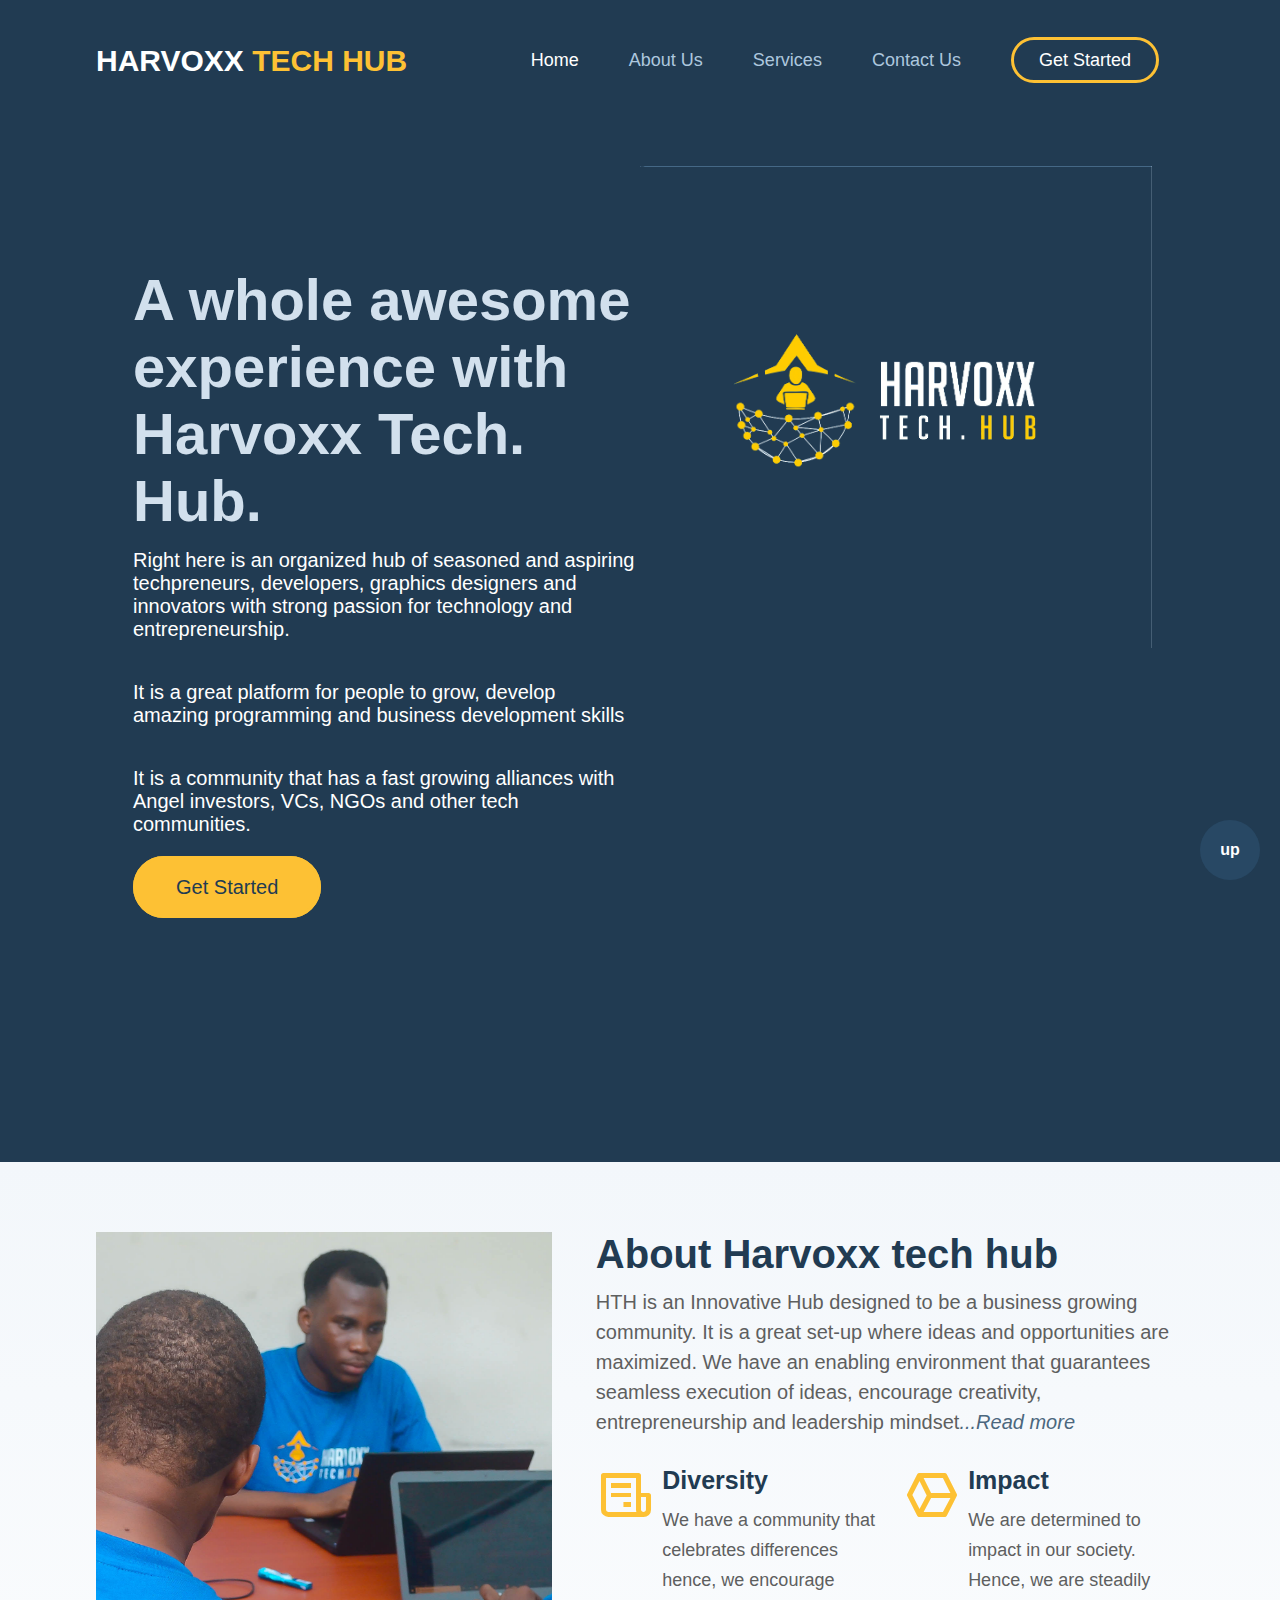
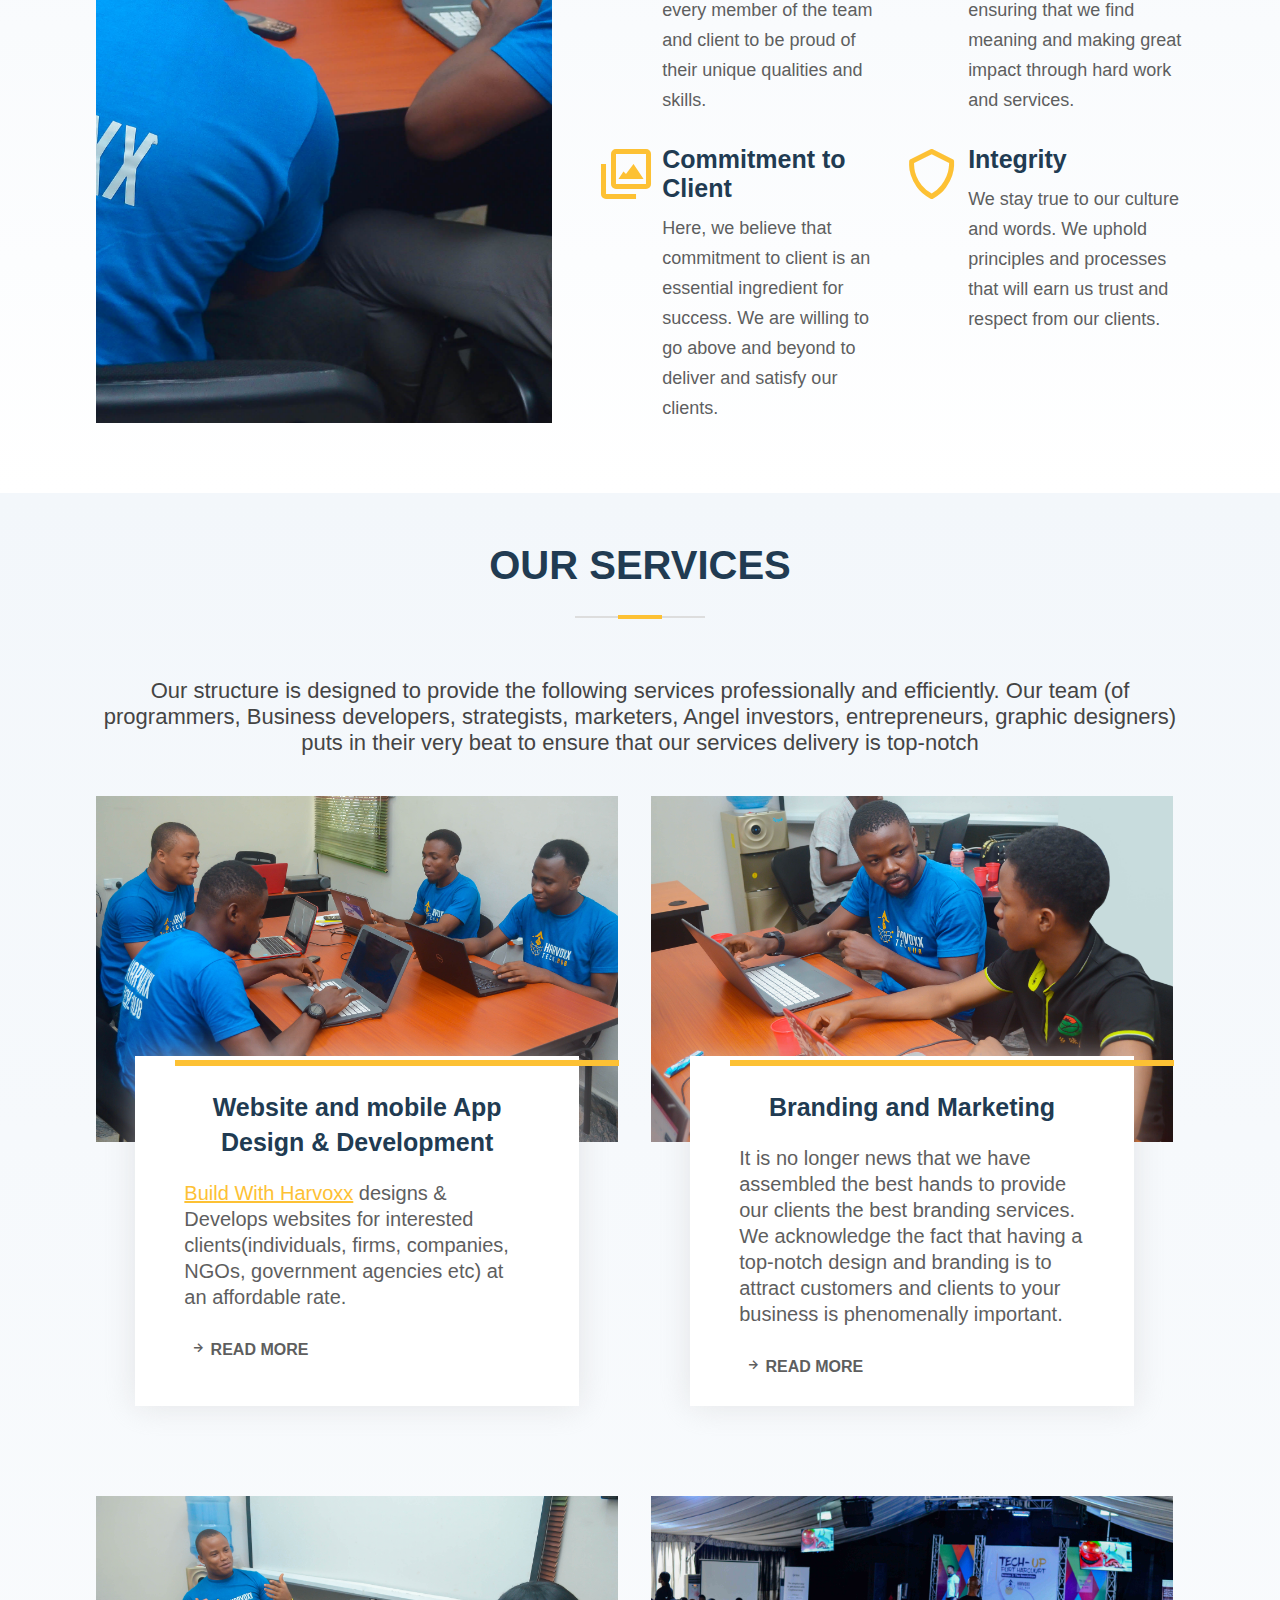
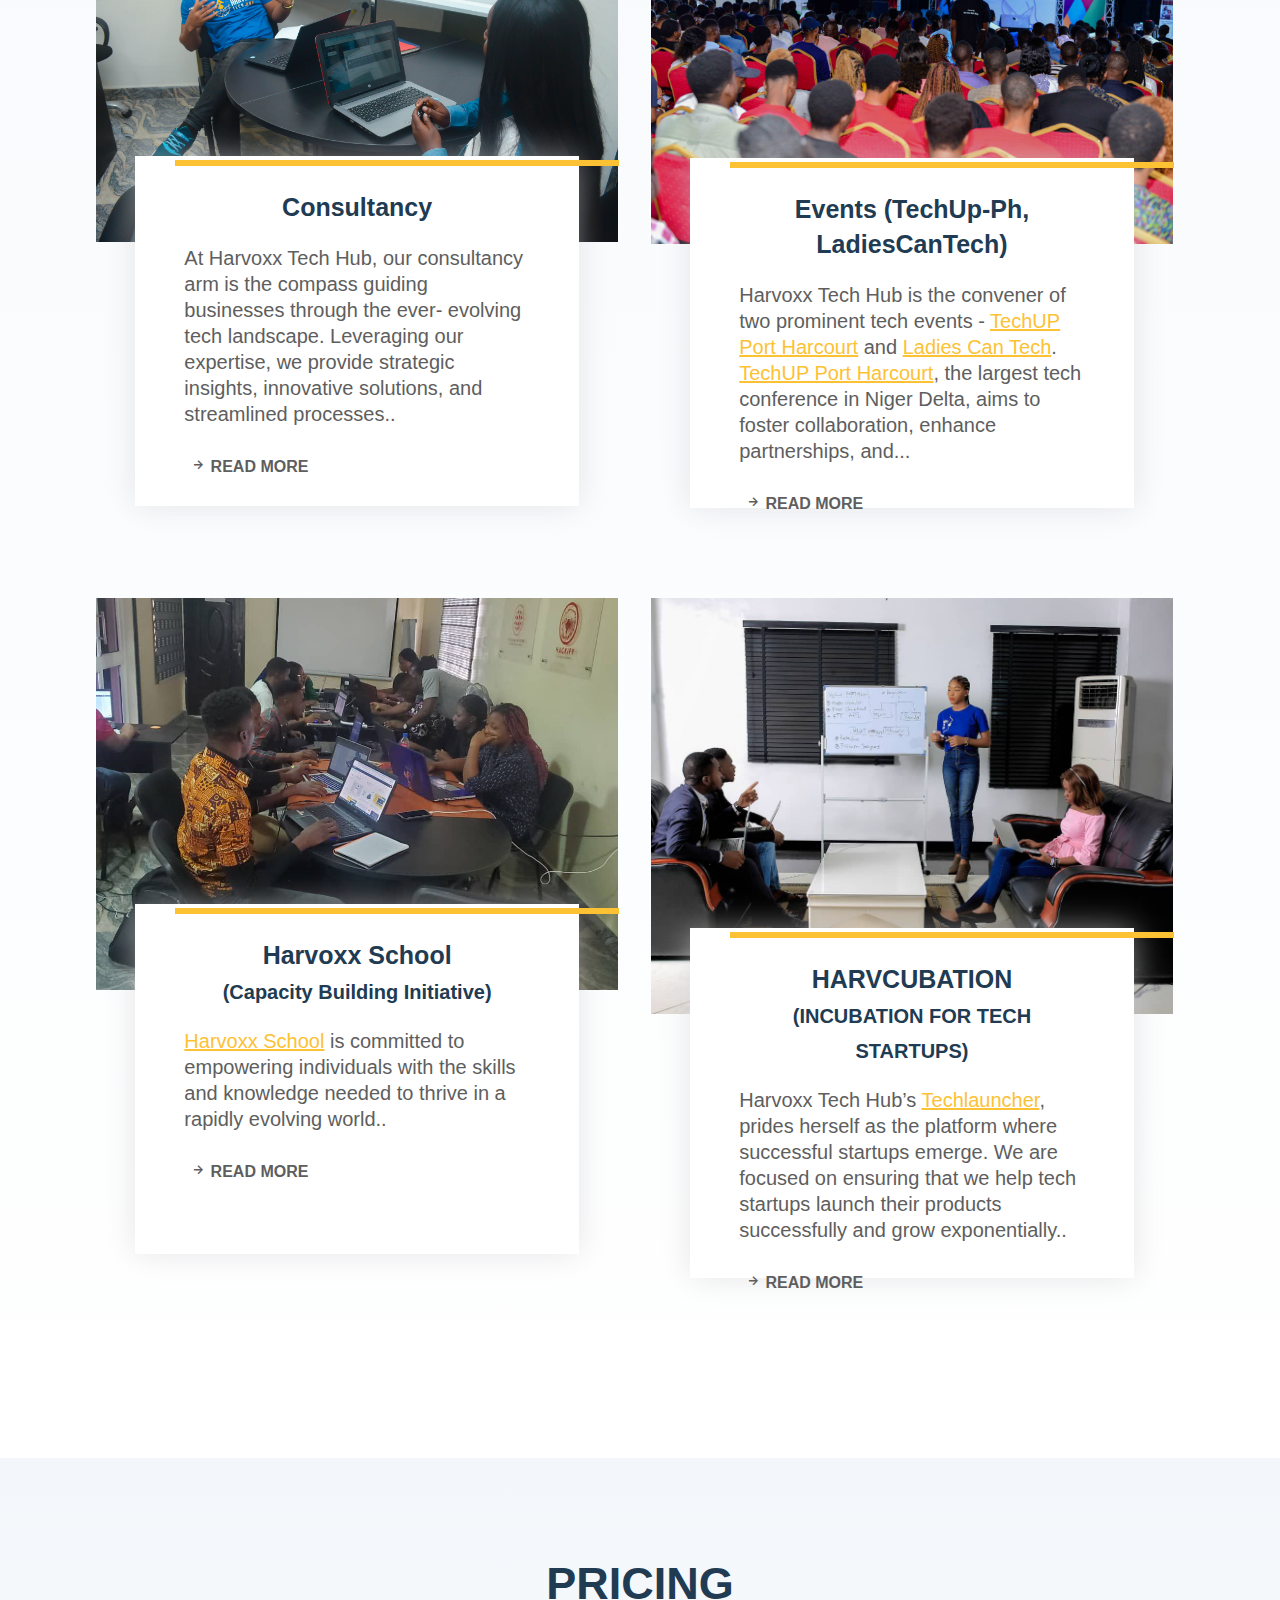
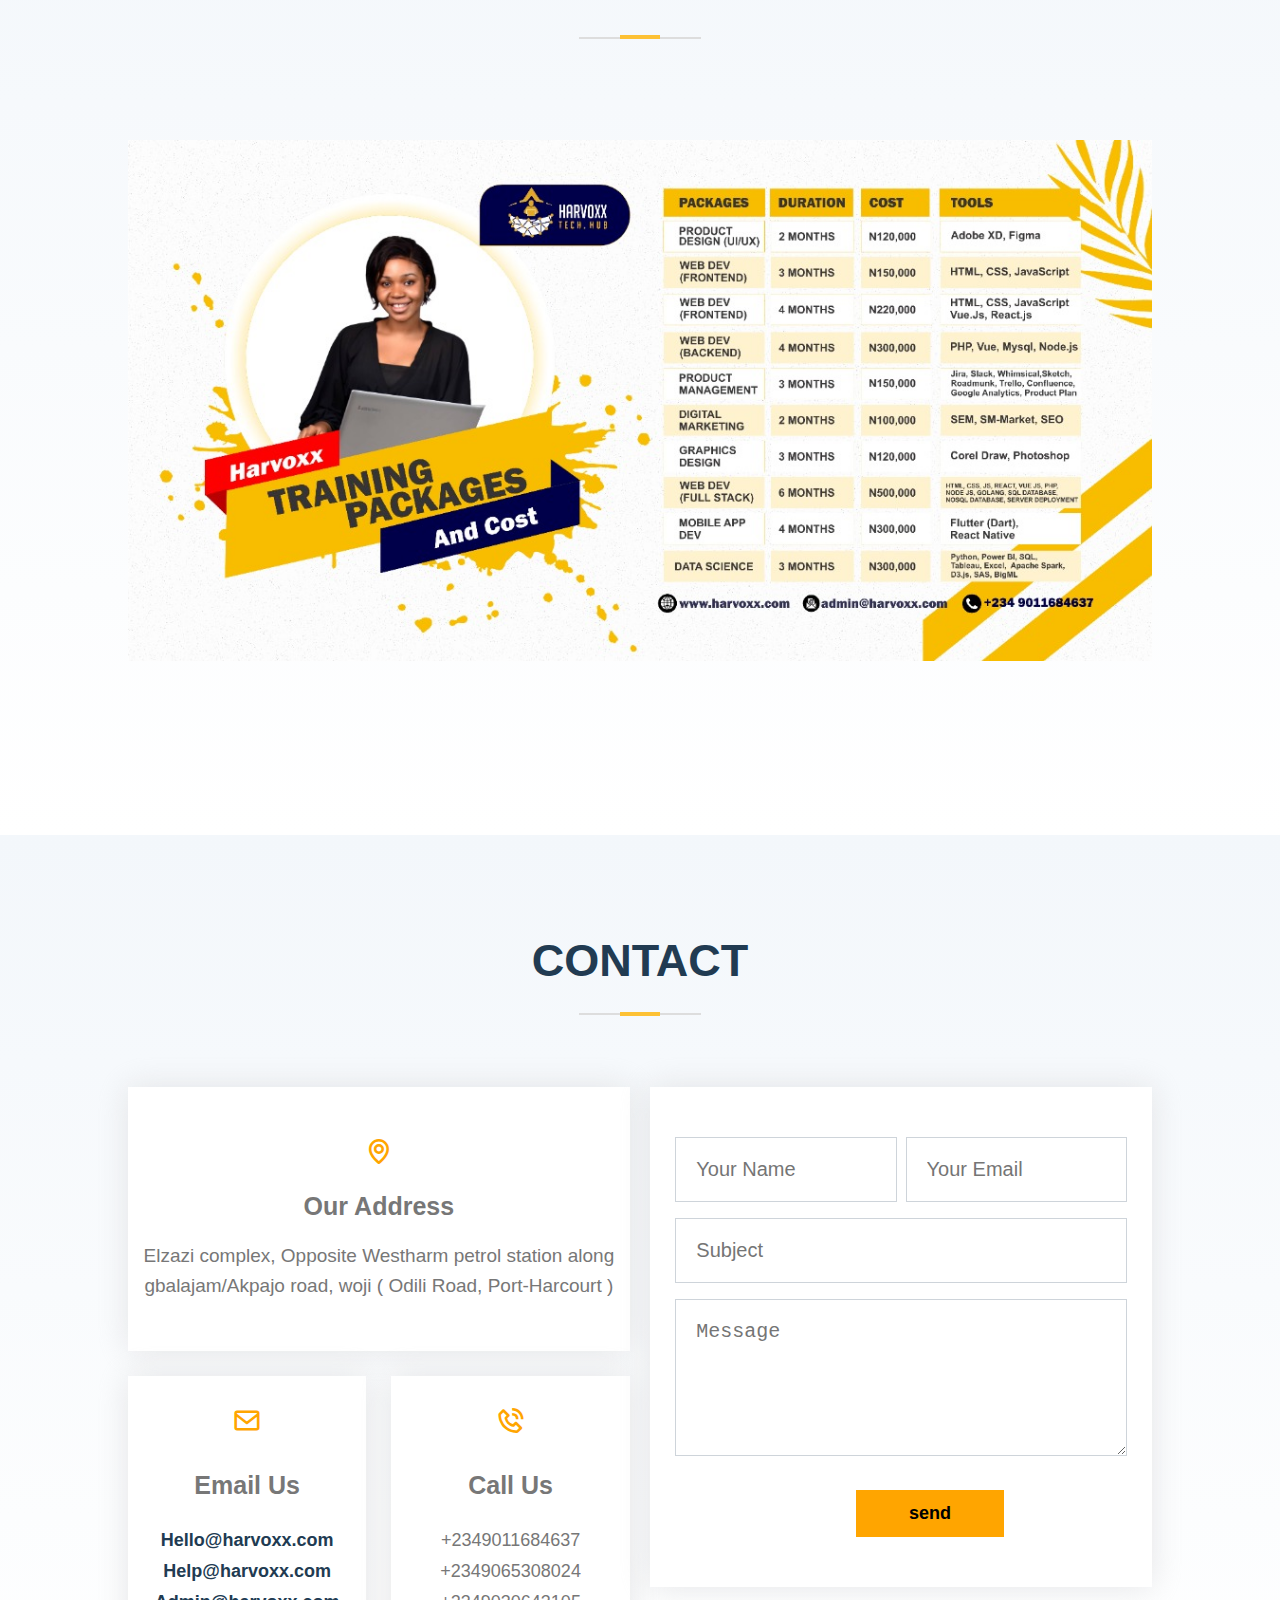
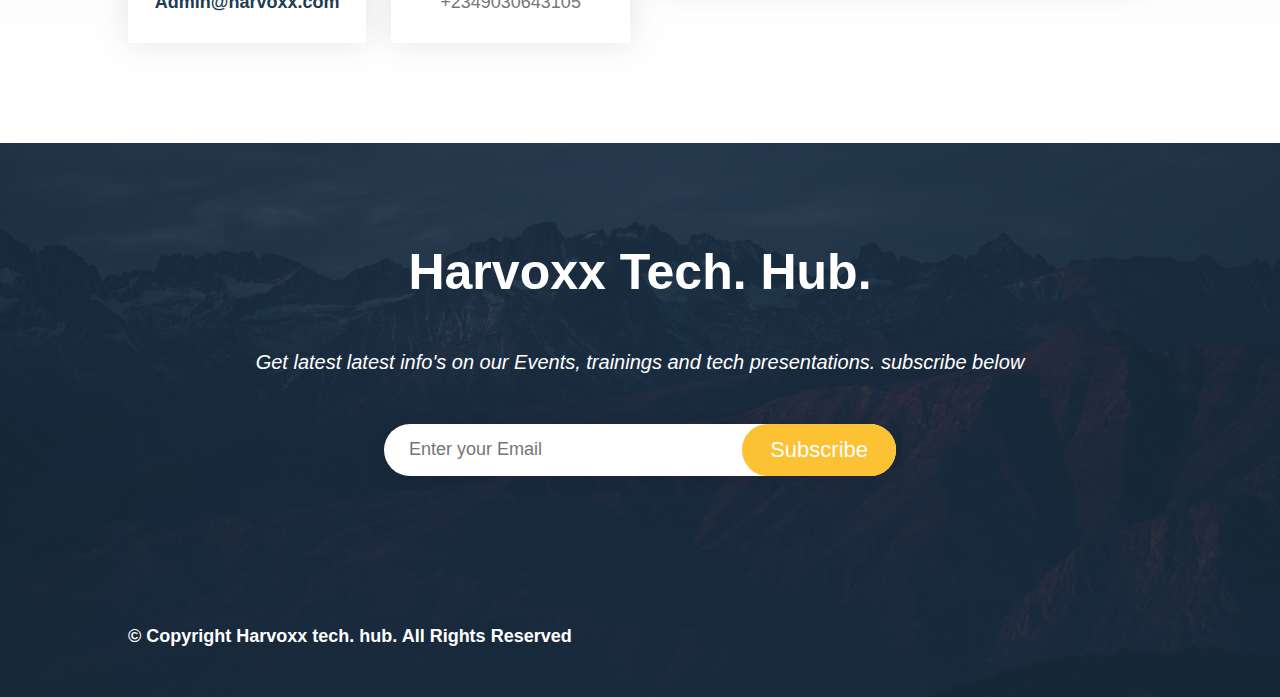
==== home.html @ b18e52e3 "worked on the before pseudo element of the box-content of the services section; started mobile respo" ====
<!DOCTYPE html>
<html lang="en">
  <head>
    <meta charset="UTF-8">
    <meta name="viewport" content="width=device-width, initial-scale=1.0">
    <title>Harvoxx Tech Hub - Home</title>
    <link rel="icon" type="png" href="assets/images/harvoxxlogo.png" />
    <link rel="stylesheet" href="assets/css/home.css" />
    <link rel="stylesheet" href="assets/lib/boxicons-2.1.4/css/boxicons.css" />
  </head>
  <body>

      <section class="header">
        <div class="container">
          <h1><a href="index.html">HARVOXX <span class="tech">TECH HUB</span></a></h1>
          <ul>
            <li><a href="" class="active">Home</a></li>
            <li><a href="">About Us</a></li>
            <li><a href="">Services</a></li>
            <li><a href="">Contact Us</a></li>
            <li><a href="" class="get-started">Get Started</a></li>
          </ul>
          <i class="bx bx-menu"></i>
        </div>
      </section>

      <section class="hero">
        <div class="container">
          <div class="left">
            <h1>A whole awesome experience with Harvoxx Tech. Hub.</h1>
            <p>
              Right here is an organized hub of seasoned and aspiring
              techpreneurs, developers, graphics designers and innovators with
              strong passion for technology and entrepreneurship.
            </p>
            <p>
              It is a great platform for people to grow, develop amazing
              programming and business development skills
            </p>
            <p>
              It is a community that has a fast growing alliances with Angel
              investors, VCs, NGOs and other tech communities.
            </p>
            <a href="#">Get Started</a>
          </div>
          <div class="right">
            <a href="#"><img src="assets/images/harvoxxlogo.png" alt="" /></a>
          </div>
        </div>
      </section>

      <section class="about">
        <div class="container">
          <div class="left"></div>
          <div class="right">
            <div class="up">
              <h3>About Harvoxx tech hub</h3>
              <p>
                HTH is an Innovative Hub designed to be a business growing
                community. It is a great set-up where ideas and opportunities are
                maximized. We have an enabling environment that guarantees
                seamless execution of ideas, encourage creativity,
                entrepreneurship and leadership mindset<a href="">...Read more</a>
              </p>
            </div>
            <div class="down1">
              <div class="down1-left">
                <i class='bx bx-receipt'></i>
              </div>
              <div class="down1-right">
                <h4>Diversity</h4>
                <p>
                  We have a community that celebrates differences hence, we
                  encourage every member of the team and client to be proud of
                  their unique qualities and skills.
                </p>
              </div>
            </div>
            <div class="down2">
              <div class="down1-left">
                <i class='bx bx-cube-alt'></i>
              </div>
              <div class="down1-right">
                <h4>Impact</h4>
                <p>
                  We are determined to impact in our society. Hence, we are steadily ensuring that we find meaning and making great impact
                  through hard work and services.
                </p>
              </div>
            </div>
            <div class="down3">
              <div class="down1-left">
                <i class='bx bx-images'></i>
              </div>
              <div class="down1-right">
                <h4>Commitment to Client</h4>
                <p>
                  Here, we believe that commitment to client is an essential ingredient for success. We are willing to go above and beyond
                  to deliver and satisfy our clients.
                </p>
              </div>
            </div>
            <div class="down4">
              <div class="down1-left">
                <i class='bx bx-shield'></i>
              </div>
              <div class="down1-right">
                <h4>Integrity</h4>
                <p>
                  We stay true to our culture and words. We uphold principles and processes that will earn us trust and respect from our
                  clients.
                </p>
              </div>
            </div>
          </div>
        </div>
      </section>

      <section class="services">
        <div class="container">
          <h2>Our Services</h2>
          <p>Our structure is designed to provide the following services professionally and efficiently. Our team (of programmers,
          Business developers, strategists, marketers, Angel investors, entrepreneurs, graphic designers) puts in their very beat
          to ensure that our services delivery is top-notch</p>
          <div class="box-container">
            <div class="box">
              <div class="box-image">
                <img src="./assets/images/service1.jpg">
              </div>
              <div class="box-content">
                <h1><a href="">Website and mobile App Design & Development</a></h1>
                <p><a href="">Build With Harvoxx</a> designs & Develops websites for interested clients(individuals, firms, companies, NGOs, government
                agencies etc) at an affordable rate.</p>
                <a href="" class="read-more"><i class='bx bx-right-arrow-alt'></i> READ MORE</a>
              </div>
            </div>
            <div class="box">
              <div class="box-image">
                <img src="./assets/images/service2.jpg">
              </div>
              <div class="box-content">
                <h1><a href="">Branding and Marketing</a></h1>
                <p>It is no longer news that we have assembled the best hands to provide our clients the best branding services. We
                acknowledge the fact that having a top-notch design and branding is to attract customers and clients to your business is
                phenomenally important.</p>
                <a href="" class="read-more"><i class='bx bx-right-arrow-alt'></i> READ MORE</a>
              </div>
            </div>
            <div class="box">
              <div class="box-image">
                <img src="./assets/images/service3.jpg">
              </div>
              <div class="box-content">
                <h1><a href="">Consultancy</a></h1>
                <p>At Harvoxx Tech Hub, our consultancy arm is the compass guiding businesses through the ever- evolving tech landscape. Leveraging our expertise, we provide strategic insights, innovative solutions, and streamlined processes..</p>
                <a href="" class="read-more"><i class='bx bx-right-arrow-alt'></i> READ MORE</a>
              </div>
            </div>
            <div class="box">
              <div class="box-image">
                <img src="./assets/images/harvoxx2.jpg">
              </div>
              <div class="box-content">
                <h1><a href="">Events (TechUp-Ph, LadiesCanTech)</a></h1>
                <p>Harvoxx Tech Hub is the convener of two prominent tech events - <a href="">TechUP Port Harcourt</a> and <a href="">Ladies Can Tech</a>. <a href="">TechUP Port Harcourt</a>, the largest tech conference in Niger Delta, aims to foster collaboration, enhance partnerships, and...</p>
                <a href="" class="read-more"><i class='bx bx-right-arrow-alt'></i> READ MORE</a>
              </div>
            </div>
            <div class="box">
              <div class="box-image">
                <img src="./assets/images/harvoxx4.jpg">
              </div>
              <div class="box-content">
                <h1><a href="">Harvoxx School <br> <span>(Capacity Building Initiative)</span></a></h1>
                <p><a href="">Harvoxx School</a> is committed to empowering individuals with the skills and knowledge needed to thrive in a rapidly evolving world..</p>
                <a href="" class="read-more"><i class='bx bx-right-arrow-alt'></i> READ MORE</a>
              </div>
            </div>
            <div class="box">
              <div class="box-image">
                <img src="./assets/images/harvoxx5.jpg">
              </div>
              <div class="box-content">
                <h1><a href="">HARVCUBATION <br> <span>(INCUBATION FOR TECH STARTUPS)</span></a></h1>
                <p>Harvoxx Tech Hub’s <a href="">Techlauncher</a>, prides herself as the platform where successful startups emerge. We are focused on
                ensuring that we help tech startups launch their products successfully and grow exponentially..</p>
                <a href="" class="read-more"><i class='bx bx-right-arrow-alt'></i> READ MORE</a>
              </div>
            </div>
          </div>
        </div>
      </section>

      <section class="pricing">
        <div class="container">
          <h1>pricing</h1>
          <img src="./assets/images/price.jpg" alt="">
        </div>
      </section>

      <section class="contact">
        <div class="container">
          <div class="h1-container">
            <h1>Contact</h1>
          </div>
          <div class="left">
            <div class="box1">
              <span><i class='bx bx-map'></i></span>
              <h2>Our Address</h2>
              <p>Elzazi complex, Opposite Westharm petrol station along gbalajam/Akpajo road, woji ( Odili Road, Port-Harcourt )</p>
            </div>
            <div class="box2">
              <span><i class='bx bx-envelope'></i></span>
              <h2>Email Us</h2>
              <a href="">Hello@harvoxx.com</a>
              <a href="">Help@harvoxx.com</a>
              <a href="">Admin@harvoxx.com</a>
            </div>
            <div class="box3">
              <span><i class='bx bx-phone-call'></i></span>
              <h2>Call Us</h2>
              <p>+2349011684637</p>
              <p>+2349065308024</p>
              <p>+2349030643105</p>
            </div>
          </div>
          <div class="right">
            <form action="">
                <div class="form-inputs">
                  <input type="text" class="name" placeholder="Your Name">
                  <input type="email" class="email" placeholder="Your Email">
                  <input type="text" class="subject" placeholder="Subject">
                  <textarea name="message" id="" cols="10" rows="5" class="message" placeholder="Message"></textarea>
                  <a href="">send</a>
                </div>
            </form>
          </div>
        </div>
      </section>

      <section class="footer">
        <div class="container">
          <div class="first">
            <h1>Harvoxx Tech. Hub.</h1>
            <p>Get latest latest info's on our Events, trainings and tech presentations. subscribe below</p>
            <div class="email-submit">
              <input type="email" placeholder="Enter your Email" >
              <a href="">Subscribe</a>
            </div>
          </div>
          <div class="second">
            <h3>© Copyright Harvoxx tech. hub. All Rights Reserved</h3>
          </div>
        </div>
      </section>

      <div class="to-up" id="to-up">
        <span>up</span>
      </div>

  </body>
</html>


<!-- 
  positioning - relative positioning, absolute positioning, fixed positioning
  aesthetics - pseudo elements -hover, transition, animation
  libraries - icon library 
  mobile responsive design
 -->
---- assets/css/home.css ----
* {
  margin: 0;
  padding: 0;
  box-sizing: border-box;
  scroll-behavior: smooth;
}
body {
  font-family: sans-serif;
}
.header {
  width: 100%;
  background-color: #213b52;
  padding-top: 25px;
  /* padding-bottom:45px; */
}
.header .container {
  width: 85%;
  margin: auto;
  display: flex;
  justify-content: space-between;
  align-items: center;
  position:relative;
}
.header .container h1 {
  font-size: 30px;
}
.header .container h1 a{
  text-decoration:none;
  color:white;
}
.header .container h1 span {
  color: #fdc134;
}
.header .container ul {
  display: flex;
}
.header .container ul li {
  list-style-type: none;
  padding: 25px;
}
.header .container ul li a {
  text-decoration: none;
  font-size: 18px;
  color: #adc7de;
}
.header .container ul li a.active {
  color: white;
}
.header .container ul li a.get-started {
  color: white;
  border: 3px solid #fdc134;
  padding: 10px 25px;
  border-radius: 100px;
  transition: 0.2s ease-in-out;
}
.header .container ul li a.get-started:hover {
  background-color: #fdc134;
}
.header .container i{
  font-size: 40px;
  color:#fdc134;
  display:none;
  position:absolute;
  right:0;
}

.hero {
  width: 100%;
  background-color: #213b52;
  padding-top: 70px;
  padding-bottom: 163px;
}
.hero .container {
  width: 80%;
  margin: auto;
  display: flex;
}

.hero .container .left {
  width: 50%;
  padding: 100px 5px;
}
.hero .container .left h1 {
  color: #d2e0ed;
  font-size: 58px;
  font-weight: 700;
  margin-bottom: 15px;
  width: 100%;
}
.hero .container .left p {
  margin-bottom: 20px;
  color: white;
  font-size: 20px;
  font-weight: 400;
  width: 100%;
  margin-bottom: 40px;
}
.hero .container .left a {
  color: #213b52;
  border: 3px solid #fdc134;
  border-radius: 50px;
  background-color: #fdc134;
  text-decoration: none;
  font-size: 20px;
  padding: 17px 40px;
  transition: 0.2s ease-in-out;
}
.hero .container .left a:hover {
  background: #213b52;
  color: #fff;
}

.hero .container .right {
  width: 50%;
}

.hero .container a img {
  width: 100%;
}

.about {
  width: 100%;
  background: linear-gradient(to bottom, #f3f7fb, #ffffff);
  padding: 70px 0;
}
.about .container {
  display: flex;
  width: 85%;
  margin: auto;
}

.about .container .left {
  width: 45%;
  margin-right: 4%;
  background-image: url(../images/about-img.jpg);
  background-position: center;
  background-size: cover;
  background-repeat: no-repeat;
}

.about .container .right {
  display: flex;
  flex-flow: wrap;
  width: 58%;
}
.about .container .right .up {
  width: 100%;
  margin-bottom: 5%;
}
.about .container .right .up h3 {
  font-size: 40px;
  font-weight: 700;
  color: #213b52;
  margin-bottom: 10px;
}
.about .container .right .up p {
  line-height: 30px;
  font-size: 20px;
  color: #5e5f5f;
}
.about .container .right .up p a {
  text-decoration: none;
  font-style: italic;
  color: #4b677e;
}

.about .container .right .down1 {
  width: 48%;
  display: flex;
  margin-bottom: 5%;
  margin-right: 4%;
}
.about .container .right .down1 .down1-left {
  width: 20%;
  margin-right: 10px;
}
.about .container .right .down1 .down1-left i {
  font-size:60px;
  color:#fdc134;
}
.about .container .right .down1 .down1-right h4 {
  font-size: 25px;
  color: #213b52;
  margin-bottom: 10px;
}
.about .container .right .down1 .down1-right p {
  line-height: 30px;
  font-size: 18px;
  color: #5e5f5f;
}

.about .container .right .down2 {
  width: 48%;
  display: flex;
  margin-bottom: 5%;
}
.about .container .right .down2 .down1-left {
  width: 20%;
  margin-right: 10px;
}
.about .container .right .down2 .down1-left i {
  font-size:60px;
  color:#fdc134;
}
.about .container .right .down2 .down1-right h4 {
  font-size: 25px;
  color: #213b52;
  margin-bottom: 10px;
}
.about .container .right .down2 .down1-right p {
  line-height: 30px;
  font-size: 18px;
  color: #5e5f5f;
}

.about .container .right .down3 {
  width: 48%;
  margin-right: 4%;
  display: flex;
}
.about .container .right .down3 .down1-left {
  width: 20%;
  margin-right: 10px;
}
.about .container .right .down3 .down1-left i {
  font-size:60px;
  color:#fdc134;
}
.about .container .right .down3 .down1-right h4 {
  font-size: 25px;
  color: #213b52;
  margin-bottom: 10px;
}
.about .container .right .down3 .down1-right p {
  line-height: 30px;
  font-size: 18px;
  color: #5e5f5f;
}

.about .container .right .down4 {
  width: 48%;
  display: flex;
}
.about .container .right .down4 .down1-left {
  width: 20%;
  margin-right: 10px;
}
.about .container .right .down4 .down1-left i {
  font-size:60px;
  color:#fdc134;
}
.about .container .right .down4 .down1-right h4 {
  font-size: 25px;
  color: #213b52;
  margin-bottom: 10px;
}
.about .container .right .down4 .down1-right p {
  width: 100%;
  line-height: 30px;
  font-size: 18px;
  color: #5e5f5f;
}

.services {
  width: 100%;
  background: linear-gradient(to bottom, #f3f7fb, #ffffff);
  padding: 50px 0px;
}
.services .container {
  width: 85%;
  margin: auto;
  flex-wrap: wrap;
}
.services .container h2 {
  font-size: 40px;
  color: #213b52;
  text-transform: uppercase;
  text-align: center;
  margin-bottom: 30px;
  position: relative;
  padding-bottom: 60px;
}
.services .container h2::before {
  content: "";
  width: 12%;
  height: 2px;
  background-color: #dddddd;
  position: absolute;
  top: 70%;
  left: 44%;
}
.services .container h2::after {
  content: "";
  width: 4%;
  height: 4px;
  background-color: #fdc134;
  position: absolute;
  top: 69%;
  left: 48%;
}
.services .container p {
  color: rgb(68, 68, 68);
  text-align: center;
  font-size: 22px;
  line-height: 26px;
}
.services .container .box-container {
  width: 100%;
  display: flex;
  flex-wrap: wrap;
  gap: 3%;
  padding: 40px 0px;
}
.services .container .box-container .box {
  width: 48%;
  position: relative;
}
.services .container .box-container .box .box-image {
  width: 100%;
  overflow: hidden;
}
.services .container .box-container .box .box-image img {
  width: 100%;
  height: 100%;
  transition: all 0.3s ease-in-out;
}
.services .container .box-container .box:hover .box-image img {
  transform: scale(1.1);
}
.services .container .box-container .box .box-content {
  background-color: #ffffff;
  width: 85%;
  height: 350px;
  margin: auto;
  box-shadow: 0 0 30px rgba(214, 215, 216, 0.6);
  padding: 30px;
  position: relative;
  border-top: 4px solid white;
  bottom: 90px;
  transition:all .5s ease-in-out;
}
.services .container .box-container .box .box-content h1 {
  width: 80%;
  margin: auto;
  font-size: 25px;
  font-weight: 700;
  text-align: center;
  text-decoration: none;
  color: #213b52;
  margin-bottom: 20px;
  line-height: 35px;
  overflow-wrap: break-word;
}
.services .container .box-container .box .box-content h1 a {
  text-decoration: none;
  font-weight: 700;
  color: #213b52;
  margin-bottom: 20px;
  line-height: 24px;
  overflow-wrap: break-word;
  transition: all 0.2s ease-in-out;
}
.services .container .box-container .box:hover .box-content h1 a {
  color: #ffa500;
}
.services .container .box-container .box .box-content::before {
  content:"";
  position:absolute;
  width:100%;
  height: 6px;
  background: #fdc134;
  top:0;
  left:40px;
  right:0;
}
.services .container .box-container .box .box-content h1 span {
  font-size: 20px;
}
.services .container .box-container .box .box-content p {
  width: 90%;
  margin: auto;
  color: #5e5e5e;
  font-size: 20px;
  text-align: left;
  margin-bottom: 30px;
  font-weight: 500;
}
.services .container .box-container .box .box-content p a {
  color: #fdc134;
}
.services .container .box-container .box .box-content a.read-more {
  color: #5e5e5e;
  font-weight: bolder;
  text-decoration: none;
  text-align: center;
  margin: auto;
  width: 80%;
  padding-left: 25px;
}

.pricing {
  width: 100%;
  background: linear-gradient(to bottom, #f3f7fb, #ffffff);
  padding: 100px 0px;
}
.pricing .container {
  width: 80%;
  margin: auto;
}
.pricing .container h1 {
  text-align: center;
  font-size: 45px;
  color: #213b52;
  text-transform: uppercase;
  width: 100%;
  position: relative;
  display: flex;
  align-items: center;
  justify-content: center;
  padding-bottom: 60px;
}
.pricing .container h1::before {
  content: "";
  width: 12%;
  height: 2px;
  background-color: #dddddd;
  position: absolute;
  top: 70%;
  left: 44%;
}
.pricing .container h1::after {
  content: "";
  width: 4%;
  height: 4px;
  background-color: #fdc134;
  position: absolute;
  top: 68.9%;
  left: 48%;
}
.pricing .container img {
  padding: 70px 0px;
  width: 100%;
  margin: auto;
}

.contact {
  width: 100%;
  background: linear-gradient(to bottom, #f3f7fb, #ffffff);
}
.contact .container {
  width: 80%;
  margin: auto;
  padding: 100px 0px;
  display: flex;
  flex-wrap: wrap;
}
.contact .container .h1-container {
  display: block;
  width: 100%;
  padding-bottom: 40px;
}
.contact .container .h1-container h1 {
  text-align: center;
  font-size: 45px;
  color: #213b52;
  width: 100%;
  position: relative;
  display: flex;
  align-items: center;
  justify-content: center;
  padding-bottom: 60px;
  text-transform: uppercase;
}
.contact .container .h1-container h1::before {
  content: "";
  width: 12%;
  height: 2px;
  background-color: #dddddd;
  position: absolute;
  top: 70%;
  left: 44%;
}
.contact .container .h1-container h1::after {
  content: "";
  width: 4%;
  height: 4px;
  background-color: #fdc134;
  position: absolute;
  top: 68.9%;
  left: 48%;
}
.contact .container .left {
  width: 49%;
  margin-right: 2%;
  display: flex;
  flex-wrap: wrap;
}
.contact .container .left .box1 {
  width: 100%;
  background-color: #ffffff;
  box-shadow: 0 0 30px rgba(214, 215, 216, 0.6);
  margin-bottom: 5%;
  display: flex;
  flex-direction: column;
  align-items: center;
  padding: 50px 10px;
}
.contact .container .left .box1 span {
  font-size: 30px;
  margin-bottom: 20px;
  color: #ffa500;
}
.contact .container .left .box1 h2 {
  color: #777777;
  margin-bottom: 20px;
  font-size: 25px;
}
.contact .container .left .box1 p {
  color: #777777;
  font-size: 19px;
  font-weight: 500;
  text-align: center;
  line-height: 30px;
}
.contact .container .left .box2 {
  width: 47.5%;
  background-color: #ffffff;
  box-shadow: 0 0 30px rgba(214, 215, 216, 0.6);
  margin-right: 5%;
  display: flex;
  flex-direction: column;
  align-items: center;
  padding: 30px;
  gap: 10px;
}
.contact .container .left .box2 span {
  color: #ffa500;
  font-size: 30px;
  margin-bottom: 20px;
}
.contact .container .left .box2 h2 {
  color: #777777;
  font-size: 25px;
  margin-bottom: 20px;
}
.contact .container .left .box2 a {
  color: #213b52;
  font-size: 18px;
  font-weight: 600;
  text-decoration: none;
}
.contact .container .left .box3 {
  width: 47.5%;
  background-color: #ffffff;
  box-shadow: 0 0 30px rgba(214, 215, 216, 0.6);
  display: flex;
  flex-direction: column;
  align-items: center;
  padding: 30px;
  gap: 10px;
}
.contact .container .left .box3 span {
  color: #ffa500;
  font-size: 30px;
  margin-bottom: 20px;
}
.contact .container .left .box3 h2 {
  color: #777777;
  font-size: 25px;
  margin-bottom: 20px;
}
.contact .container .left .box3 p {
  color: #777777;
  font-size: 18px;
  text-decoration: none;
}
.contact .container .right {
  width: 49%;
}
.contact .container .right form {
  width: 100%;
  background-color: #ffffff;
  box-shadow: 0 0 30px rgba(214, 215, 216, 0.6);
  padding: 50px 0px;
}
.contact .container .right form .form-inputs {
  width: 90%;
  display: flex;
  flex-wrap: wrap;
  margin: auto;
}
.contact .container .right form .name {
  width: 49%;
  margin-right: 2%;
}
.contact .container .right form .email {
  width: 49%;
}
.contact .container .right form .subject {
  width: 100%;
  text-align: left;
  display: block;
}
.contact .container .right form .name,
.contact .container .right form .email,
.contact .container .right form .subject {
  padding: 20px;
  margin-bottom: 16px;
  color: rgb(68, 68, 68);
  font-size: 20px;
  border: 1px solid #ced4da;
  outline: 0.1px;
}
.contact .container .right form .name:focus,
.contact .container .right form .email:focus,
.contact .container .right form .subject:focus,
.contact .container .right form textarea:focus {
  outline: 0.1px solid #80bdff;
}
.contact .container .right form textarea {
  width: 100%;
  border: 1px solid #ced4da;
  padding: 20px;
  margin-bottom: 16px;
  color: rgb(68, 68, 68);
  font-size: 20px;
}
.contact .container .right form a {
  text-decoration: none;
  color: #000;
  font-weight: bold;
  font-size: 18px;
  padding: 10px 50px;
  margin: 4% 0px 0px 40%;
  border: 3px solid #ffa500;
  background-color: #ffa500;
}

.footer {
  width: 100%;
  background: url(../images/footer-bg.jpg);
  background-position: center;
  background-size: cover;
  background-repeat: no-repeat;
  position: relative;
}
.footer::before {
  content: "";
  position: absolute;
  top: 0;
  left: 0;
  right: 0;
  bottom: 0;
  background: rgba(26, 46, 64, 0.85);
  z-index: 1;
}
.footer .container {
  width: 80%;
  display: flex;
  flex-wrap: wrap;
  margin: auto;
  padding: 100px 0px 50px 0px;
}
.footer .container .first {
  width: 100%;
  display: flex;
  flex-direction: column;
  align-items: center;
  gap: 50px;
  z-index: 2;
}
.footer .container .first h1 {
  color: #ffffff;
  font-size: 50px;
  font-weight: bolder;
}
.footer .container .first p {
  font-style: italic;
  color: #fff;
  font-size: 20px;
}
.footer .container .first .email-submit {
  display: inline-flex;
  width: 50%;
  justify-content: center;
  align-items: center;
  position: relative;
  background-color: #fff;
  box-shadow: 0px 2px 15px rgba(0, 0, 0, 0.1);
  border-radius: 50px;
}
.footer .container .first .email-submit input {
  width: 100%;
  margin-left: 20px;
  padding: 10px 5px;
  font-size: 18px;
  color: #777777;
  border: none;
}
.footer .container .first .email-submit a {
  text-decoration: none;
  border: 3px solid #fdc134;
  background-color: #fdc134;
  color: #fff;
  width: auto;
  padding: 10px 25px;
  text-align: center;
  font-size: 22px;
  border-radius: 50px;
  position: relative;
  right: 0;
  transition: all 0.5s ease;
}
.footer .container .first .email-submit a:hover {
  background-color: #ffa500;
  border: 3px solid #ffa500;
}
.footer .container .second {
  display: block;
  width: 100%;
  z-index: 2;
}
.footer .container .second h3 {
  color: #fff;
  font-size: 18px;
  margin-top: 150px;
}
.to-up {
  height: 60px;
  width: 60px;
  background-color: #284864;
  border-radius: 50%;
  position: fixed;
  display: flex;
  justify-content: center;
  align-items: center;
  bottom: 20px;
  right: 20px;
  cursor: pointer;
  z-index: 2;
}
.to-up span {
  color: white;
  font-weight: bolder;
}

::-webkit-scrollbar {
  width: 6px;
}

::-webkit-scrollbar-track {
  background: #f1f1f1;
}

::-webkit-scrollbar-thumb {
  background: #ffa500;
}
::-webkit-scrollbar-button {
  display: none;
}

@media only screen and (max-width:690px){
  .header .container h1{
    display:none;
  }
  .header .container ul{
    display:none;
  }
  .header .container i{
    display:block;
  }
}
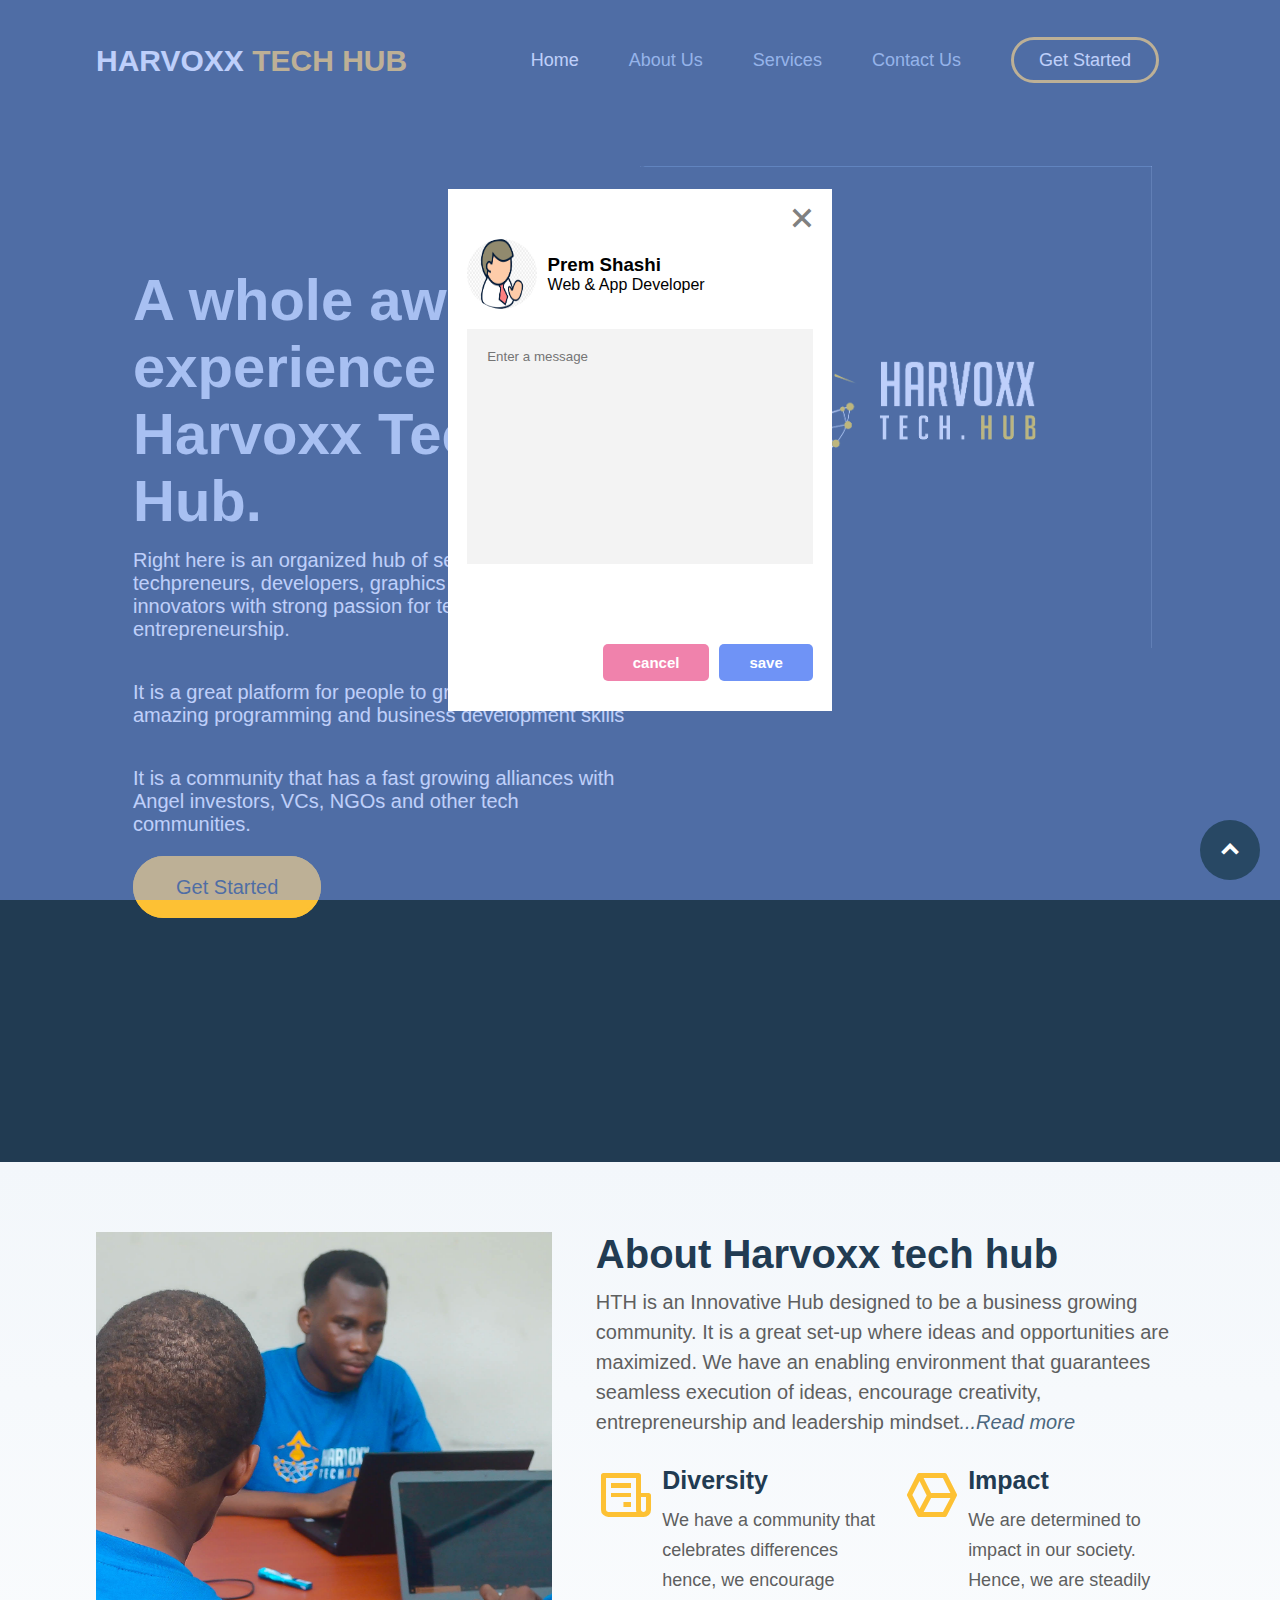
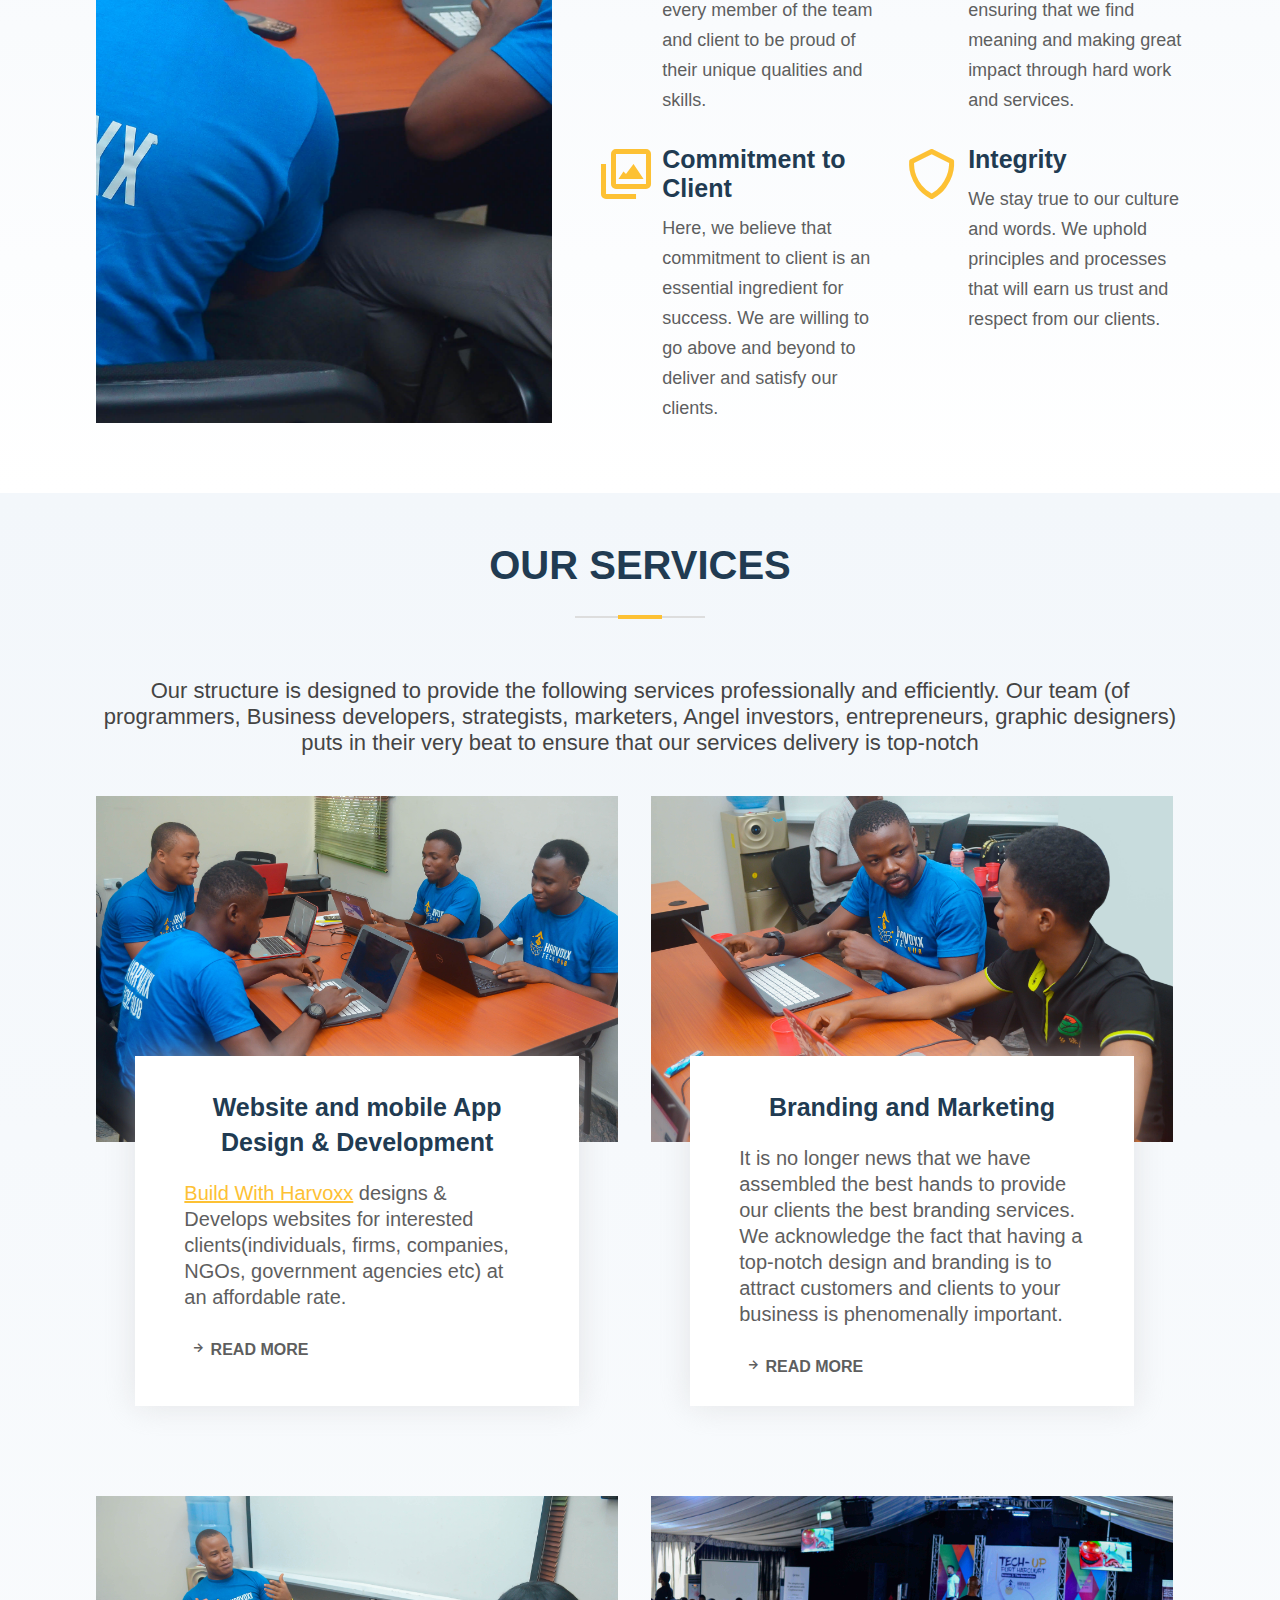
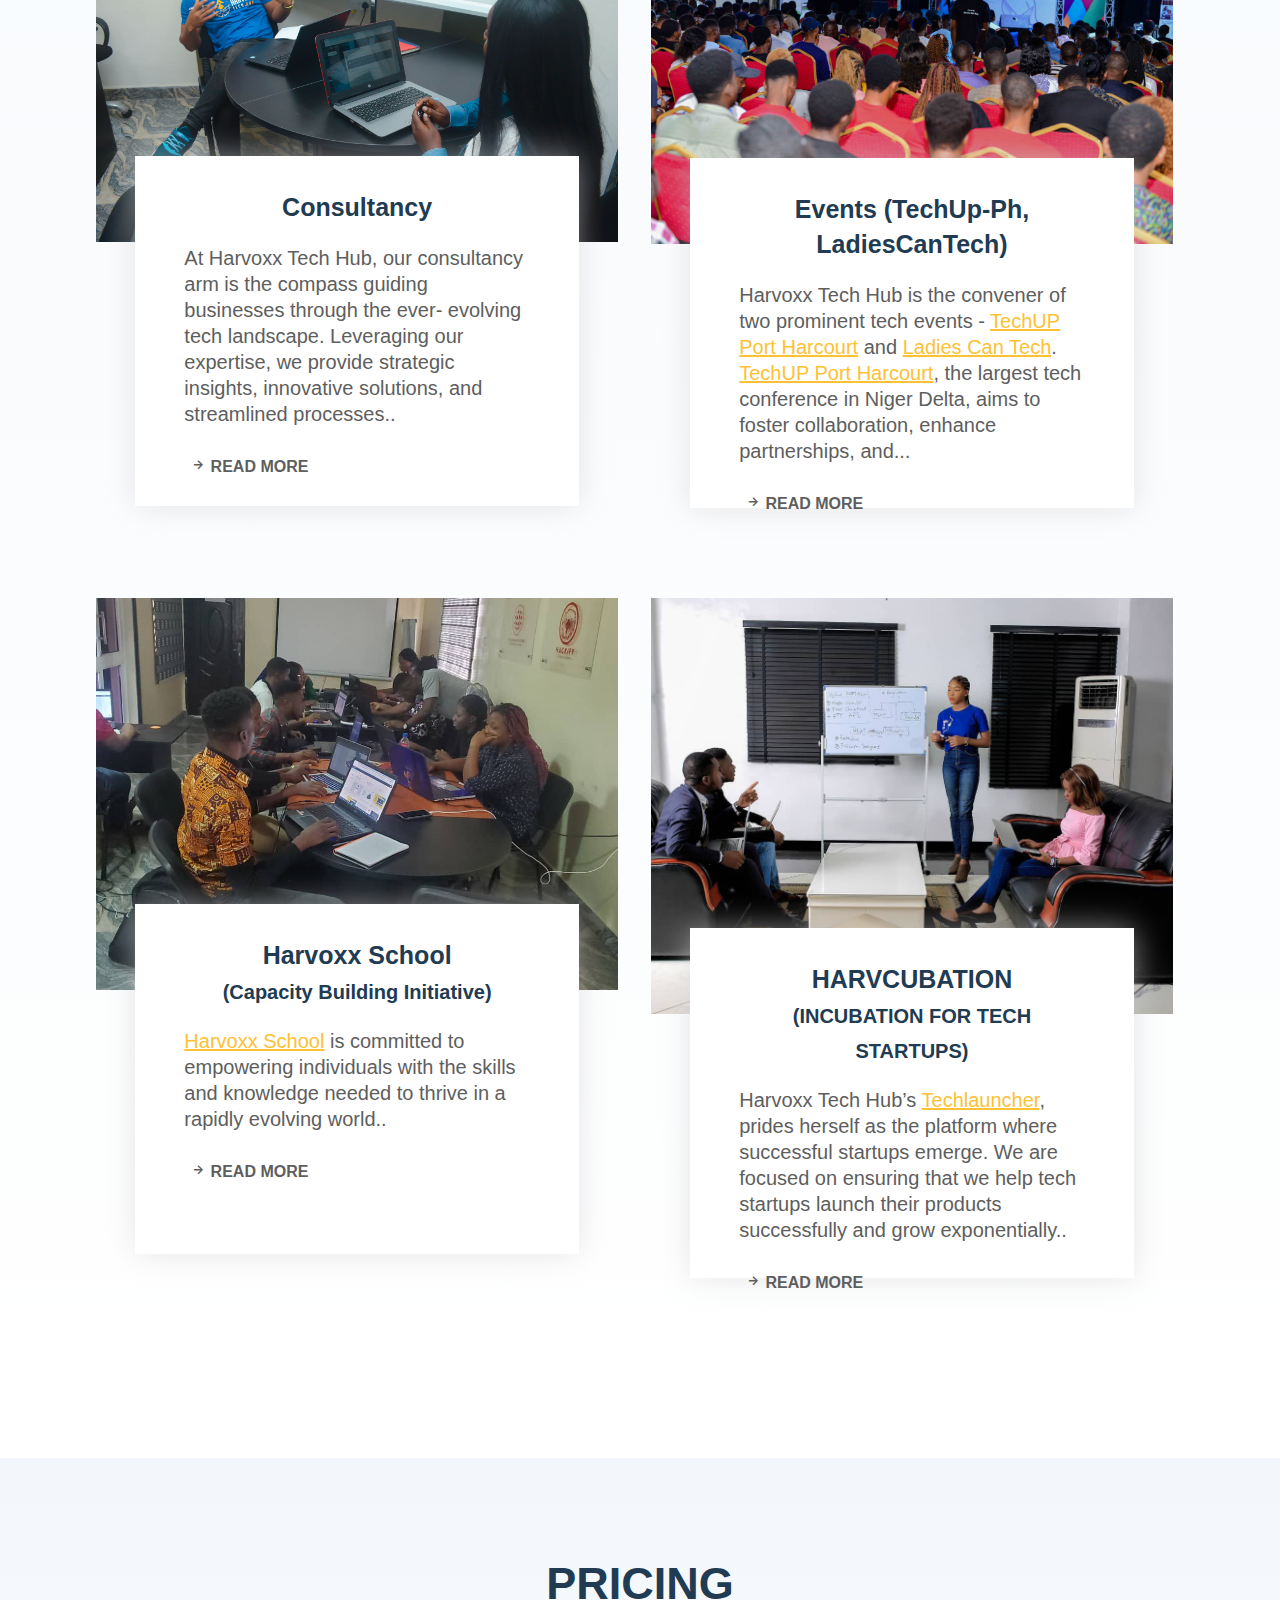
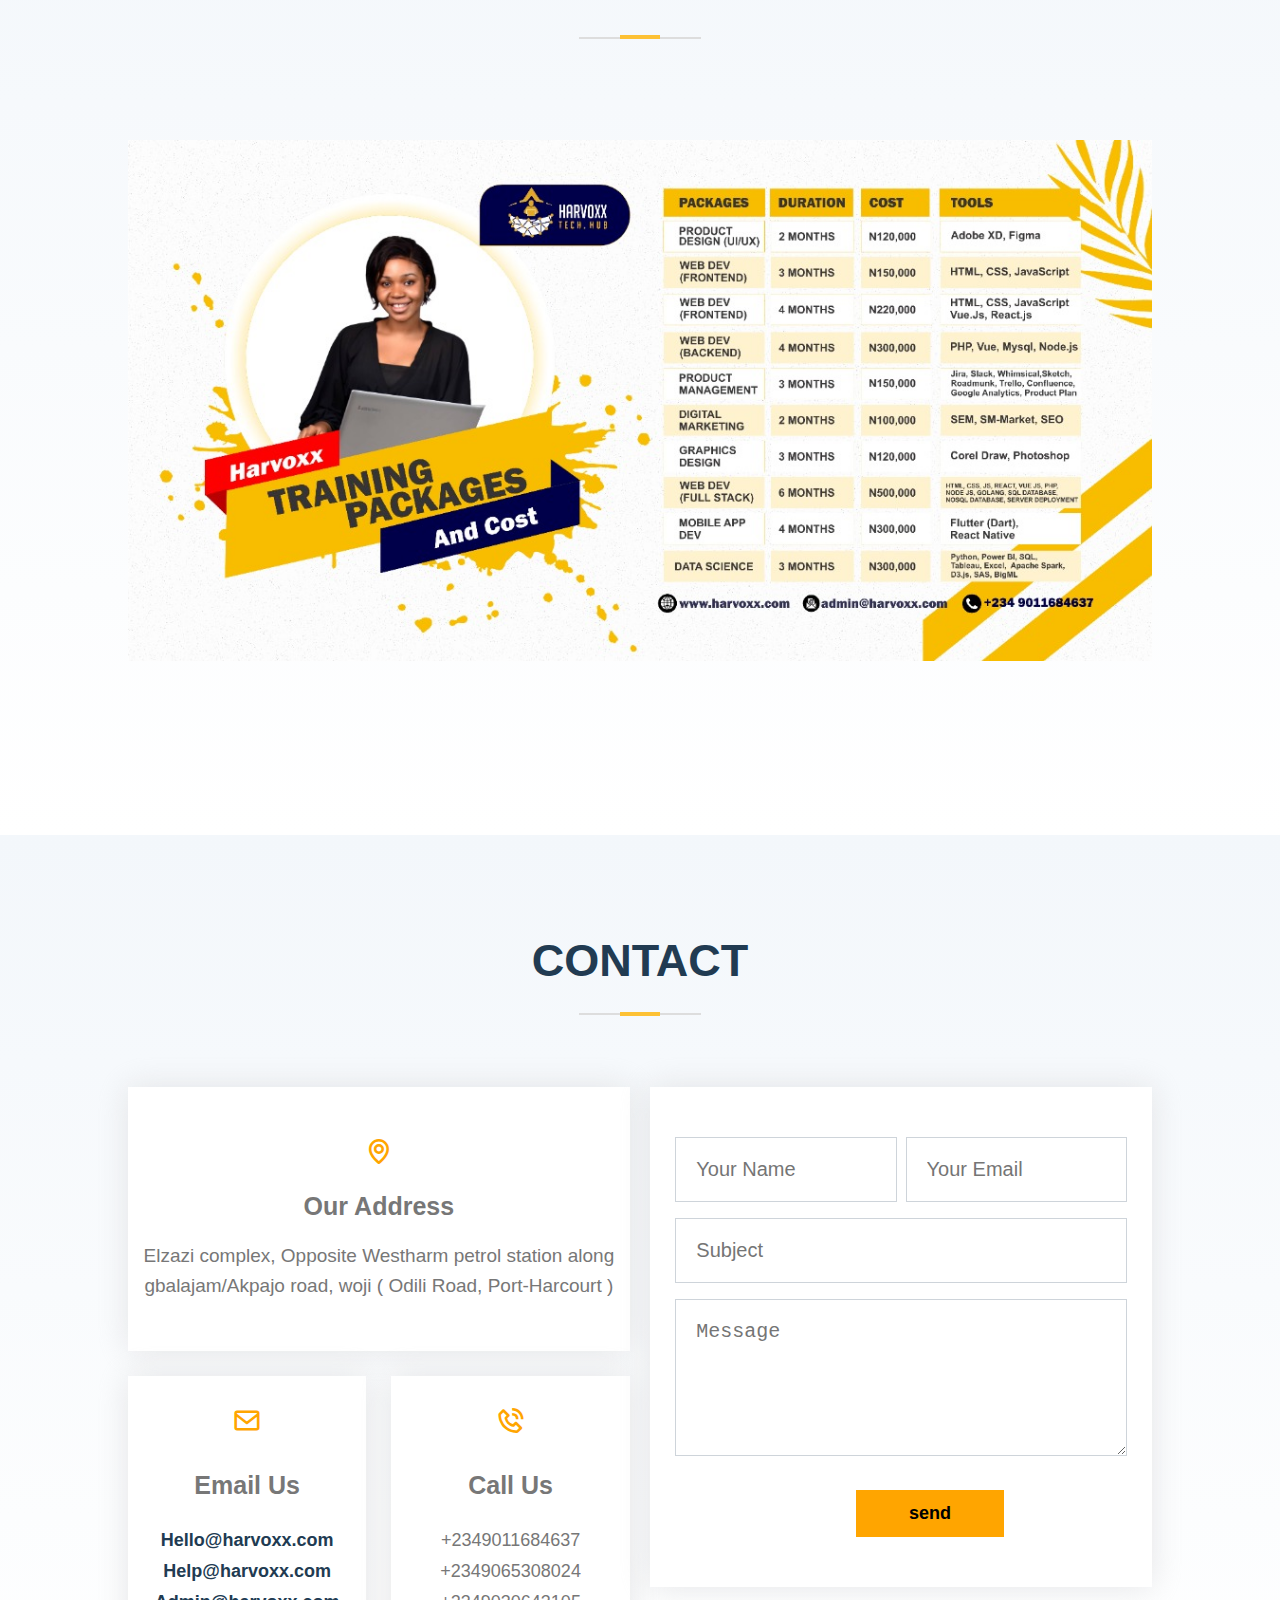
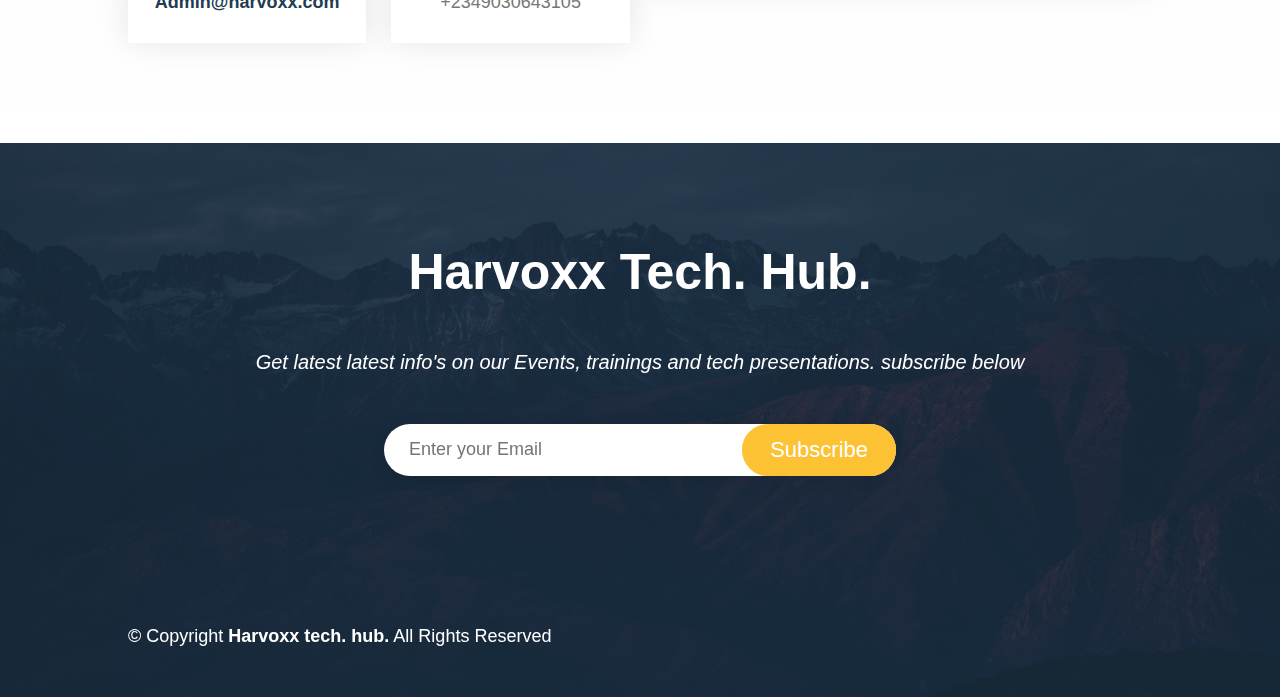
==== commit b607798e: "did assignment on adding a popup" ====
--- a/home.html
+++ b/home.html
@@ -1,270 +1,375 @@
 <!DOCTYPE html>
 <html lang="en">
   <head>
-    <meta charset="UTF-8">
-    <meta name="viewport" content="width=device-width, initial-scale=1.0">
+    <meta charset="UTF-8" />
+    <meta name="viewport" content="width=device-width, initial-scale=1.0" />
     <title>Harvoxx Tech Hub - Home</title>
     <link rel="icon" type="png" href="assets/images/harvoxxlogo.png" />
     <link rel="stylesheet" href="assets/css/home.css" />
     <link rel="stylesheet" href="assets/lib/boxicons-2.1.4/css/boxicons.css" />
   </head>
   <body>
-
-      <section class="header">
-        <div class="container">
-          <h1><a href="index.html">HARVOXX <span class="tech">TECH HUB</span></a></h1>
-          <ul>
-            <li><a href="" class="active">Home</a></li>
-            <li><a href="">About Us</a></li>
-            <li><a href="">Services</a></li>
-            <li><a href="">Contact Us</a></li>
-            <li><a href="" class="get-started">Get Started</a></li>
-          </ul>
-          <i class="bx bx-menu"></i>
-        </div>
-      </section>
-
-      <section class="hero">
-        <div class="container">
-          <div class="left">
-            <h1>A whole awesome experience with Harvoxx Tech. Hub.</h1>
+    <section class="header">
+      <div class="container">
+        <h1>
+          <a href="index.html">HARVOXX <span class="tech">TECH HUB</span></a>
+        </h1>
+        <ul>
+          <li><a href="" class="active">Home</a></li>
+          <li><a href="">About Us</a></li>
+          <li><a href="">Services</a></li>
+          <li><a href="">Contact Us</a></li>
+          <li><a href="" class="get-started">Get Started</a></li>
+        </ul>
+        <i class="bx bx-menu"></i>
+      </div>
+    </section>
+
+    <section class="hero">
+      <div class="container">
+        <div class="left">
+          <h1>A whole awesome experience with Harvoxx Tech. Hub.</h1>
+          <p>
+            Right here is an organized hub of seasoned and aspiring
+            techpreneurs, developers, graphics designers and innovators with
+            strong passion for technology and entrepreneurship.
+          </p>
+          <p>
+            It is a great platform for people to grow, develop amazing
+            programming and business development skills
+          </p>
+          <p>
+            It is a community that has a fast growing alliances with Angel
+            investors, VCs, NGOs and other tech communities.
+          </p>
+          <a href="#">Get Started</a>
+        </div>
+        <div class="right">
+          <a href="#"><img src="assets/images/harvoxxlogo.png" alt="" /></a>
+        </div>
+      </div>
+    </section>
+
+    <section class="about">
+      <div class="container">
+        <div class="left"></div>
+        <div class="right">
+          <div class="up">
+            <h3>About Harvoxx tech hub</h3>
             <p>
-              Right here is an organized hub of seasoned and aspiring
-              techpreneurs, developers, graphics designers and innovators with
-              strong passion for technology and entrepreneurship.
+              HTH is an Innovative Hub designed to be a business growing
+              community. It is a great set-up where ideas and opportunities are
+              maximized. We have an enabling environment that guarantees
+              seamless execution of ideas, encourage creativity,
+              entrepreneurship and leadership mindset<a href="">...Read more</a>
             </p>
+          </div>
+          <div class="down1">
+            <div class="down1-left">
+              <i class="bx bx-receipt"></i>
+            </div>
+            <div class="down1-right">
+              <h4>Diversity</h4>
+              <p>
+                We have a community that celebrates differences hence, we
+                encourage every member of the team and client to be proud of
+                their unique qualities and skills.
+              </p>
+            </div>
+          </div>
+          <div class="down2">
+            <div class="down1-left">
+              <i class="bx bx-cube-alt"></i>
+            </div>
+            <div class="down1-right">
+              <h4>Impact</h4>
+              <p>
+                We are determined to impact in our society. Hence, we are
+                steadily ensuring that we find meaning and making great impact
+                through hard work and services.
+              </p>
+            </div>
+          </div>
+          <div class="down3">
+            <div class="down1-left">
+              <i class="bx bx-images"></i>
+            </div>
+            <div class="down1-right">
+              <h4>Commitment to Client</h4>
+              <p>
+                Here, we believe that commitment to client is an essential
+                ingredient for success. We are willing to go above and beyond to
+                deliver and satisfy our clients.
+              </p>
+            </div>
+          </div>
+          <div class="down4">
+            <div class="down1-left">
+              <i class="bx bx-shield"></i>
+            </div>
+            <div class="down1-right">
+              <h4>Integrity</h4>
+              <p>
+                We stay true to our culture and words. We uphold principles and
+                processes that will earn us trust and respect from our clients.
+              </p>
+            </div>
+          </div>
+        </div>
+      </div>
+    </section>
+
+    <section class="services">
+      <div class="container">
+        <h2>Our Services</h2>
+        <p>
+          Our structure is designed to provide the following services
+          professionally and efficiently. Our team (of programmers, Business
+          developers, strategists, marketers, Angel investors, entrepreneurs,
+          graphic designers) puts in their very beat to ensure that our services
+          delivery is top-notch
+        </p>
+        <div class="box-container">
+          <div class="box">
+            <div class="box-image">
+              <img src="./assets/images/service1.jpg" />
+            </div>
+            <div class="box-content">
+              <h1>
+                <a href="">Website and mobile App Design & Development</a>
+              </h1>
+              <p>
+                <a href="">Build With Harvoxx</a> designs & Develops websites
+                for interested clients(individuals, firms, companies, NGOs,
+                government agencies etc) at an affordable rate.
+              </p>
+              <a href="" class="read-more"
+                ><i class="bx bx-right-arrow-alt"></i> READ MORE</a
+              >
+            </div>
+          </div>
+          <div class="box">
+            <div class="box-image">
+              <img src="./assets/images/service2.jpg" />
+            </div>
+            <div class="box-content">
+              <h1><a href="">Branding and Marketing</a></h1>
+              <p>
+                It is no longer news that we have assembled the best hands to
+                provide our clients the best branding services. We acknowledge
+                the fact that having a top-notch design and branding is to
+                attract customers and clients to your business is phenomenally
+                important.
+              </p>
+              <a href="" class="read-more"
+                ><i class="bx bx-right-arrow-alt"></i> READ MORE</a
+              >
+            </div>
+          </div>
+          <div class="box">
+            <div class="box-image">
+              <img src="./assets/images/service3.jpg" />
+            </div>
+            <div class="box-content">
+              <h1><a href="">Consultancy</a></h1>
+              <p>
+                At Harvoxx Tech Hub, our consultancy arm is the compass guiding
+                businesses through the ever- evolving tech landscape. Leveraging
+                our expertise, we provide strategic insights, innovative
+                solutions, and streamlined processes..
+              </p>
+              <a href="" class="read-more"
+                ><i class="bx bx-right-arrow-alt"></i> READ MORE</a
+              >
+            </div>
+          </div>
+          <div class="box">
+            <div class="box-image">
+              <img src="./assets/images/harvoxx2.jpg" />
+            </div>
+            <div class="box-content">
+              <h1><a href="">Events (TechUp-Ph, LadiesCanTech)</a></h1>
+              <p>
+                Harvoxx Tech Hub is the convener of two prominent tech events -
+                <a href="">TechUP Port Harcourt</a> and
+                <a href="">Ladies Can Tech</a>.
+                <a href="">TechUP Port Harcourt</a>, the largest tech conference
+                in Niger Delta, aims to foster collaboration, enhance
+                partnerships, and...
+              </p>
+              <a href="" class="read-more"
+                ><i class="bx bx-right-arrow-alt"></i> READ MORE</a
+              >
+            </div>
+          </div>
+          <div class="box">
+            <div class="box-image">
+              <img src="./assets/images/harvoxx4.jpg" />
+            </div>
+            <div class="box-content">
+              <h1>
+                <a href=""
+                  >Harvoxx School <br />
+                  <span>(Capacity Building Initiative)</span></a
+                >
+              </h1>
+              <p>
+                <a href="">Harvoxx School</a> is committed to empowering
+                individuals with the skills and knowledge needed to thrive in a
+                rapidly evolving world..
+              </p>
+              <a href="" class="read-more"
+                ><i class="bx bx-right-arrow-alt"></i> READ MORE</a
+              >
+            </div>
+          </div>
+          <div class="box">
+            <div class="box-image">
+              <img src="./assets/images/harvoxx5.jpg" />
+            </div>
+            <div class="box-content">
+              <h1>
+                <a href=""
+                  >HARVCUBATION <br />
+                  <span>(INCUBATION FOR TECH STARTUPS)</span></a
+                >
+              </h1>
+              <p>
+                Harvoxx Tech Hub’s <a href="">Techlauncher</a>, prides herself
+                as the platform where successful startups emerge. We are focused
+                on ensuring that we help tech startups launch their products
+                successfully and grow exponentially..
+              </p>
+              <a href="" class="read-more"
+                ><i class="bx bx-right-arrow-alt"></i> READ MORE</a
+              >
+            </div>
+          </div>
+        </div>
+      </div>
+    </section>
+
+    <section class="pricing">
+      <div class="container">
+        <h1>pricing</h1>
+        <img src="./assets/images/price.jpg" alt="" />
+      </div>
+    </section>
+
+    <section class="contact">
+      <div class="container">
+        <div class="h1-container">
+          <h1>Contact</h1>
+        </div>
+        <div class="left">
+          <div class="box1">
+            <span><i class="bx bx-map"></i></span>
+            <h2>Our Address</h2>
             <p>
-              It is a great platform for people to grow, develop amazing
-              programming and business development skills
+              Elzazi complex, Opposite Westharm petrol station along
+              gbalajam/Akpajo road, woji ( Odili Road, Port-Harcourt )
             </p>
-            <p>
-              It is a community that has a fast growing alliances with Angel
-              investors, VCs, NGOs and other tech communities.
-            </p>
-            <a href="#">Get Started</a>
-          </div>
-          <div class="right">
-            <a href="#"><img src="assets/images/harvoxxlogo.png" alt="" /></a>
-          </div>
-        </div>
-      </section>
-
-      <section class="about">
-        <div class="container">
-          <div class="left"></div>
-          <div class="right">
-            <div class="up">
-              <h3>About Harvoxx tech hub</h3>
-              <p>
-                HTH is an Innovative Hub designed to be a business growing
-                community. It is a great set-up where ideas and opportunities are
-                maximized. We have an enabling environment that guarantees
-                seamless execution of ideas, encourage creativity,
-                entrepreneurship and leadership mindset<a href="">...Read more</a>
-              </p>
-            </div>
-            <div class="down1">
-              <div class="down1-left">
-                <i class='bx bx-receipt'></i>
-              </div>
-              <div class="down1-right">
-                <h4>Diversity</h4>
-                <p>
-                  We have a community that celebrates differences hence, we
-                  encourage every member of the team and client to be proud of
-                  their unique qualities and skills.
-                </p>
-              </div>
-            </div>
-            <div class="down2">
-              <div class="down1-left">
-                <i class='bx bx-cube-alt'></i>
-              </div>
-              <div class="down1-right">
-                <h4>Impact</h4>
-                <p>
-                  We are determined to impact in our society. Hence, we are steadily ensuring that we find meaning and making great impact
-                  through hard work and services.
-                </p>
-              </div>
-            </div>
-            <div class="down3">
-              <div class="down1-left">
-                <i class='bx bx-images'></i>
-              </div>
-              <div class="down1-right">
-                <h4>Commitment to Client</h4>
-                <p>
-                  Here, we believe that commitment to client is an essential ingredient for success. We are willing to go above and beyond
-                  to deliver and satisfy our clients.
-                </p>
-              </div>
-            </div>
-            <div class="down4">
-              <div class="down1-left">
-                <i class='bx bx-shield'></i>
-              </div>
-              <div class="down1-right">
-                <h4>Integrity</h4>
-                <p>
-                  We stay true to our culture and words. We uphold principles and processes that will earn us trust and respect from our
-                  clients.
-                </p>
-              </div>
-            </div>
-          </div>
-        </div>
-      </section>
-
-      <section class="services">
-        <div class="container">
-          <h2>Our Services</h2>
-          <p>Our structure is designed to provide the following services professionally and efficiently. Our team (of programmers,
-          Business developers, strategists, marketers, Angel investors, entrepreneurs, graphic designers) puts in their very beat
-          to ensure that our services delivery is top-notch</p>
-          <div class="box-container">
-            <div class="box">
-              <div class="box-image">
-                <img src="./assets/images/service1.jpg">
-              </div>
-              <div class="box-content">
-                <h1><a href="">Website and mobile App Design & Development</a></h1>
-                <p><a href="">Build With Harvoxx</a> designs & Develops websites for interested clients(individuals, firms, companies, NGOs, government
-                agencies etc) at an affordable rate.</p>
-                <a href="" class="read-more"><i class='bx bx-right-arrow-alt'></i> READ MORE</a>
-              </div>
-            </div>
-            <div class="box">
-              <div class="box-image">
-                <img src="./assets/images/service2.jpg">
-              </div>
-              <div class="box-content">
-                <h1><a href="">Branding and Marketing</a></h1>
-                <p>It is no longer news that we have assembled the best hands to provide our clients the best branding services. We
-                acknowledge the fact that having a top-notch design and branding is to attract customers and clients to your business is
-                phenomenally important.</p>
-                <a href="" class="read-more"><i class='bx bx-right-arrow-alt'></i> READ MORE</a>
-              </div>
-            </div>
-            <div class="box">
-              <div class="box-image">
-                <img src="./assets/images/service3.jpg">
-              </div>
-              <div class="box-content">
-                <h1><a href="">Consultancy</a></h1>
-                <p>At Harvoxx Tech Hub, our consultancy arm is the compass guiding businesses through the ever- evolving tech landscape. Leveraging our expertise, we provide strategic insights, innovative solutions, and streamlined processes..</p>
-                <a href="" class="read-more"><i class='bx bx-right-arrow-alt'></i> READ MORE</a>
-              </div>
-            </div>
-            <div class="box">
-              <div class="box-image">
-                <img src="./assets/images/harvoxx2.jpg">
-              </div>
-              <div class="box-content">
-                <h1><a href="">Events (TechUp-Ph, LadiesCanTech)</a></h1>
-                <p>Harvoxx Tech Hub is the convener of two prominent tech events - <a href="">TechUP Port Harcourt</a> and <a href="">Ladies Can Tech</a>. <a href="">TechUP Port Harcourt</a>, the largest tech conference in Niger Delta, aims to foster collaboration, enhance partnerships, and...</p>
-                <a href="" class="read-more"><i class='bx bx-right-arrow-alt'></i> READ MORE</a>
-              </div>
-            </div>
-            <div class="box">
-              <div class="box-image">
-                <img src="./assets/images/harvoxx4.jpg">
-              </div>
-              <div class="box-content">
-                <h1><a href="">Harvoxx School <br> <span>(Capacity Building Initiative)</span></a></h1>
-                <p><a href="">Harvoxx School</a> is committed to empowering individuals with the skills and knowledge needed to thrive in a rapidly evolving world..</p>
-                <a href="" class="read-more"><i class='bx bx-right-arrow-alt'></i> READ MORE</a>
-              </div>
-            </div>
-            <div class="box">
-              <div class="box-image">
-                <img src="./assets/images/harvoxx5.jpg">
-              </div>
-              <div class="box-content">
-                <h1><a href="">HARVCUBATION <br> <span>(INCUBATION FOR TECH STARTUPS)</span></a></h1>
-                <p>Harvoxx Tech Hub’s <a href="">Techlauncher</a>, prides herself as the platform where successful startups emerge. We are focused on
-                ensuring that we help tech startups launch their products successfully and grow exponentially..</p>
-                <a href="" class="read-more"><i class='bx bx-right-arrow-alt'></i> READ MORE</a>
-              </div>
-            </div>
-          </div>
-        </div>
-      </section>
-
-      <section class="pricing">
-        <div class="container">
-          <h1>pricing</h1>
-          <img src="./assets/images/price.jpg" alt="">
-        </div>
-      </section>
-
-      <section class="contact">
-        <div class="container">
-          <div class="h1-container">
-            <h1>Contact</h1>
-          </div>
-          <div class="left">
-            <div class="box1">
-              <span><i class='bx bx-map'></i></span>
-              <h2>Our Address</h2>
-              <p>Elzazi complex, Opposite Westharm petrol station along gbalajam/Akpajo road, woji ( Odili Road, Port-Harcourt )</p>
-            </div>
-            <div class="box2">
-              <span><i class='bx bx-envelope'></i></span>
-              <h2>Email Us</h2>
-              <a href="">Hello@harvoxx.com</a>
-              <a href="">Help@harvoxx.com</a>
-              <a href="">Admin@harvoxx.com</a>
-            </div>
-            <div class="box3">
-              <span><i class='bx bx-phone-call'></i></span>
-              <h2>Call Us</h2>
-              <p>+2349011684637</p>
-              <p>+2349065308024</p>
-              <p>+2349030643105</p>
-            </div>
-          </div>
-          <div class="right">
-            <form action="">
-                <div class="form-inputs">
-                  <input type="text" class="name" placeholder="Your Name">
-                  <input type="email" class="email" placeholder="Your Email">
-                  <input type="text" class="subject" placeholder="Subject">
-                  <textarea name="message" id="" cols="10" rows="5" class="message" placeholder="Message"></textarea>
-                  <a href="">send</a>
-                </div>
-            </form>
-          </div>
-        </div>
-      </section>
-
-      <section class="footer">
-        <div class="container">
-          <div class="first">
-            <h1>Harvoxx Tech. Hub.</h1>
-            <p>Get latest latest info's on our Events, trainings and tech presentations. subscribe below</p>
-            <div class="email-submit">
-              <input type="email" placeholder="Enter your Email" >
-              <a href="">Subscribe</a>
-            </div>
-          </div>
-          <div class="second">
-            <h3>© Copyright Harvoxx tech. hub. All Rights Reserved</h3>
-          </div>
-        </div>
-      </section>
-
-      <div class="to-up" id="to-up">
-        <span>up</span>
-      </div>
-
+          </div>
+          <div class="box2">
+            <span><i class="bx bx-envelope"></i></span>
+            <h2>Email Us</h2>
+            <a href="">Hello@harvoxx.com</a>
+            <a href="">Help@harvoxx.com</a>
+            <a href="">Admin@harvoxx.com</a>
+          </div>
+          <div class="box3">
+            <span><i class="bx bx-phone-call"></i></span>
+            <h2>Call Us</h2>
+            <p>+2349011684637</p>
+            <p>+2349065308024</p>
+            <p>+2349030643105</p>
+          </div>
+        </div>
+        <div class="right">
+          <form action="">
+            <div class="form-inputs">
+              <input type="text" class="name" placeholder="Your Name" />
+              <input type="email" class="email" placeholder="Your Email" />
+              <input type="text" class="subject" placeholder="Subject" />
+              <textarea
+                name="message"
+                id=""
+                cols="10"
+                rows="5"
+                class="message"
+                placeholder="Message"
+              ></textarea>
+              <a href="">send</a>
+            </div>
+          </form>
+        </div>
+      </div>
+    </section>
+
+    <section class="footer">
+      <div class="container">
+        <div class="first">
+          <h1>Harvoxx Tech. Hub.</h1>
+          <p>
+            Get latest latest info's on our Events, trainings and tech
+            presentations. subscribe below
+          </p>
+          <div class="email-submit">
+            <input type="email" placeholder="Enter your Email" />
+            <a href="">Subscribe</a>
+          </div>
+        </div>
+        <div class="second">
+          <h3>
+            © Copyright <span>Harvoxx tech. hub.</span> All Rights Reserved
+          </h3>
+        </div>
+      </div>
+    </section>
+
+    <div class="to-up" id="to-up">
+      <i class="bx bxs-chevron-up"></i>
+    </div>
+
+    <!-- <div class="modal">
+      <div class="container">
+        <i class="bx bx-check"></i>
+        <div class="content">
+          <h3>Thank You!</h3>
+          <p>You details has been successfully submitted. Thanks!</p>
+          <button>OK</button>
+        </div>
+      </div>
+      <i class="bx bx-x-circle"></i>
+    </div> -->
+
+    <div class="popup">
+      <div class="container">
+        <i class="bx bx-x"></i>
+        <div class="up">
+          <div class="up1">
+            <img src="./assets/images/image.jpg" alt="">
+          </div>
+          <div class="up2">
+            <h3>Prem Shashi</h3>
+            <p>Web & App Developer</p>
+          </div>
+        </div>
+        <div class="middle">
+          <input type="text" placeholder="Enter a message">
+        </div>
+        <div class="down">
+          <button class="cancel">cancel</button>
+          <button class="save">save</button>
+        </div>
+      </div>
+    </div>
   </body>
 </html>
-
 
 <!-- 
   positioning - relative positioning, absolute positioning, fixed positioning
   aesthetics - pseudo elements -hover, transition, animation
   libraries - icon library 
   mobile responsive design
- -->+ -->
--- a/assets/css/home.css
+++ b/assets/css/home.css
@@ -19,14 +19,14 @@
   display: flex;
   justify-content: space-between;
   align-items: center;
-  position:relative;
+  position: relative;
 }
 .header .container h1 {
   font-size: 30px;
 }
-.header .container h1 a{
-  text-decoration:none;
-  color:white;
+.header .container h1 a {
+  text-decoration: none;
+  color: white;
 }
 .header .container h1 span {
   color: #fdc134;
@@ -56,12 +56,12 @@
 .header .container ul li a.get-started:hover {
   background-color: #fdc134;
 }
-.header .container i{
+.header .container i {
   font-size: 40px;
-  color:#fdc134;
-  display:none;
-  position:absolute;
-  right:0;
+  color: #fdc134;
+  display: none;
+  position: absolute;
+  right: 0;
 }
 
 .hero {
@@ -175,8 +175,8 @@
   margin-right: 10px;
 }
 .about .container .right .down1 .down1-left i {
-  font-size:60px;
-  color:#fdc134;
+  font-size: 60px;
+  color: #fdc134;
 }
 .about .container .right .down1 .down1-right h4 {
   font-size: 25px;
@@ -199,8 +199,8 @@
   margin-right: 10px;
 }
 .about .container .right .down2 .down1-left i {
-  font-size:60px;
-  color:#fdc134;
+  font-size: 60px;
+  color: #fdc134;
 }
 .about .container .right .down2 .down1-right h4 {
   font-size: 25px;
@@ -223,8 +223,8 @@
   margin-right: 10px;
 }
 .about .container .right .down3 .down1-left i {
-  font-size:60px;
-  color:#fdc134;
+  font-size: 60px;
+  color: #fdc134;
 }
 .about .container .right .down3 .down1-right h4 {
   font-size: 25px;
@@ -246,8 +246,8 @@
   margin-right: 10px;
 }
 .about .container .right .down4 .down1-left i {
-  font-size:60px;
-  color:#fdc134;
+  font-size: 60px;
+  color: #fdc134;
 }
 .about .container .right .down4 .down1-right h4 {
   font-size: 25px;
@@ -337,8 +337,24 @@
   position: relative;
   border-top: 4px solid white;
   bottom: 90px;
-  transition:all .5s ease-in-out;
-}
+  transition: all 0.5s ease-in-out;
+}
+.services .container .box-container .box .box-content::before {
+  content: "";
+  position: absolute;
+  width: 100%;
+  height: 6px;
+  background: #fdc134;
+  top: -5px;
+  left: 0;
+  right: 0;
+  display: none;
+  transition: all 0.5s ease-in-out;
+}
+.services .container .box-container .box:hover .box-content::before {
+  display: block;
+}
+
 .services .container .box-container .box .box-content h1 {
   width: 80%;
   margin: auto;
@@ -362,16 +378,6 @@
 }
 .services .container .box-container .box:hover .box-content h1 a {
   color: #ffa500;
-}
-.services .container .box-container .box .box-content::before {
-  content:"";
-  position:absolute;
-  width:100%;
-  height: 6px;
-  background: #fdc134;
-  top:0;
-  left:40px;
-  right:0;
 }
 .services .container .box-container .box .box-content h1 span {
   font-size: 20px;
@@ -724,6 +730,10 @@
   color: #fff;
   font-size: 18px;
   margin-top: 150px;
+  font-weight: 400;
+}
+.footer .container .second h3 span {
+  font-weight: 900;
 }
 .to-up {
   height: 60px;
@@ -738,11 +748,175 @@
   right: 20px;
   cursor: pointer;
   z-index: 2;
-}
-.to-up span {
+  transition: all 0.5s ease-in-out;
+}
+.to-up:hover {
+  background-color: #fdc134;
+}
+.to-up i {
+  font-size: 30px;
   color: white;
-  font-weight: bolder;
-}
+}
+
+.modal {
+  position: fixed;
+  top: 0;
+  left: 0;
+  width: 100%;
+  height: 100vh;
+  background: rgba(60, 79, 119, .5);
+  display:flex;
+  justify-content:center;
+  z-index:5;
+  align-items:center;
+}
+.modal .container {
+  width: 20%;
+  background-color: #FFFFFF;
+  z-index:100;
+  opacity:1;
+  display:flex;
+  justify-content:center;
+  align-items:center;
+  text-align:center;
+  position:relative;
+  padding:100px 0px 40px 0px;
+  border-radius:10px;
+}
+.modal .container .bx-check{
+  font-size:80px;
+  width:100px;
+  height:100px;
+  background-color: #6BD846;
+  color:#fff;
+  display:flex;
+  align-items:center;
+  justify-content:center;
+  position:absolute;
+  top:-15%;
+  left:36%;
+  border-radius:50%;
+}
+.modal .container .content{
+  width: 75%;
+}
+.modal .container .content h3{
+  font-size:30px;
+  margin-bottom:15px;
+  top:30%
+}
+.modal .container .content p{
+  line-height:25px;
+  margin-bottom:40px;
+}
+.modal .container button{
+  color:#fff;
+  width:100%;
+  border-radius:5px;
+  background-color:#6FD649;
+  border:none;
+  top:80%;
+  padding:10px 50px;
+  cursor:pointer;
+}
+.modal .bx-x-circle{
+  font-size: 40px;
+  position:absolute;
+  right:20px;
+  top:20px;
+  color:#fdc134;
+  cursor:pointer;
+}
+
+
+.popup{
+  position:fixed;
+  width:100%;
+  height:100%;
+  background-color: rgba(126, 159, 248,.5);
+  top:0;
+  left:0;
+  display:flex;
+  align-items:center;
+}
+.popup .container {
+  width:30%;
+  margin:auto;
+  background-color: white;
+  position:relative;
+}
+.popup .container i{
+  position:absolute;
+  right:10px;
+  top:10px;
+  font-size:40px;
+  color:gray;
+  cursor:pointer;
+}
+.popup .container .up{
+  width:90%;
+  margin:auto;
+  display:flex;
+  margin-top:50px;
+  margin-bottom:20px;
+}
+.popup .container .up .up1{
+  margin-right:3%;
+  display:flex;
+  align-items:center;
+  justify-content: flex-start;
+}
+.popup .container .up .up1 img{
+  width:70px;
+  height:70px;
+  border-radius: 50%;
+}
+.popup .container .up .up2{
+  width:70%;
+  display:flex;
+  flex-direction:column;
+  justify-content:center;
+}
+.popup .container .middle{
+  width:90%;
+  margin:auto;
+  margin-bottom:50px;
+}
+.popup .container .middle input{
+  width:100%;
+  padding: 20px 0px 200px 20px;
+  background-color:rgb(243, 243, 243);
+  border:none;
+}
+.popup .container .middle input:focus{
+  outline:none;
+}
+.popup .container .down{
+  width:90%;
+  height:10%;
+  margin:auto;
+  display:flex;
+  justify-content:flex-end;
+  gap:10px;
+  padding: 30px 0px;
+}
+.popup .container .down button{
+  padding: 10px 30px;
+  border:none;
+  color:white;
+  font-weight:800;
+  font-size:15px;
+  border-radius:5px;
+  cursor:pointer;
+}
+.popup .container .down button.cancel{
+  background-color: #F082AC;
+}
+.popup .container .down button.save{
+  background-color: #6F93F6;
+}
+
+
 
 ::-webkit-scrollbar {
   width: 6px;
@@ -759,14 +933,14 @@
   display: none;
 }
 
-@media only screen and (max-width:690px){
-  .header .container h1{
-    display:none;
+@media only screen and (max-width: 690px) {
+  .header .container h1 {
+    display: none;
   }
-  .header .container ul{
-    display:none;
+  .header .container ul {
+    display: none;
   }
-  .header .container i{
-    display:block;
+  .header .container i {
+    display: block;
   }
-}+}
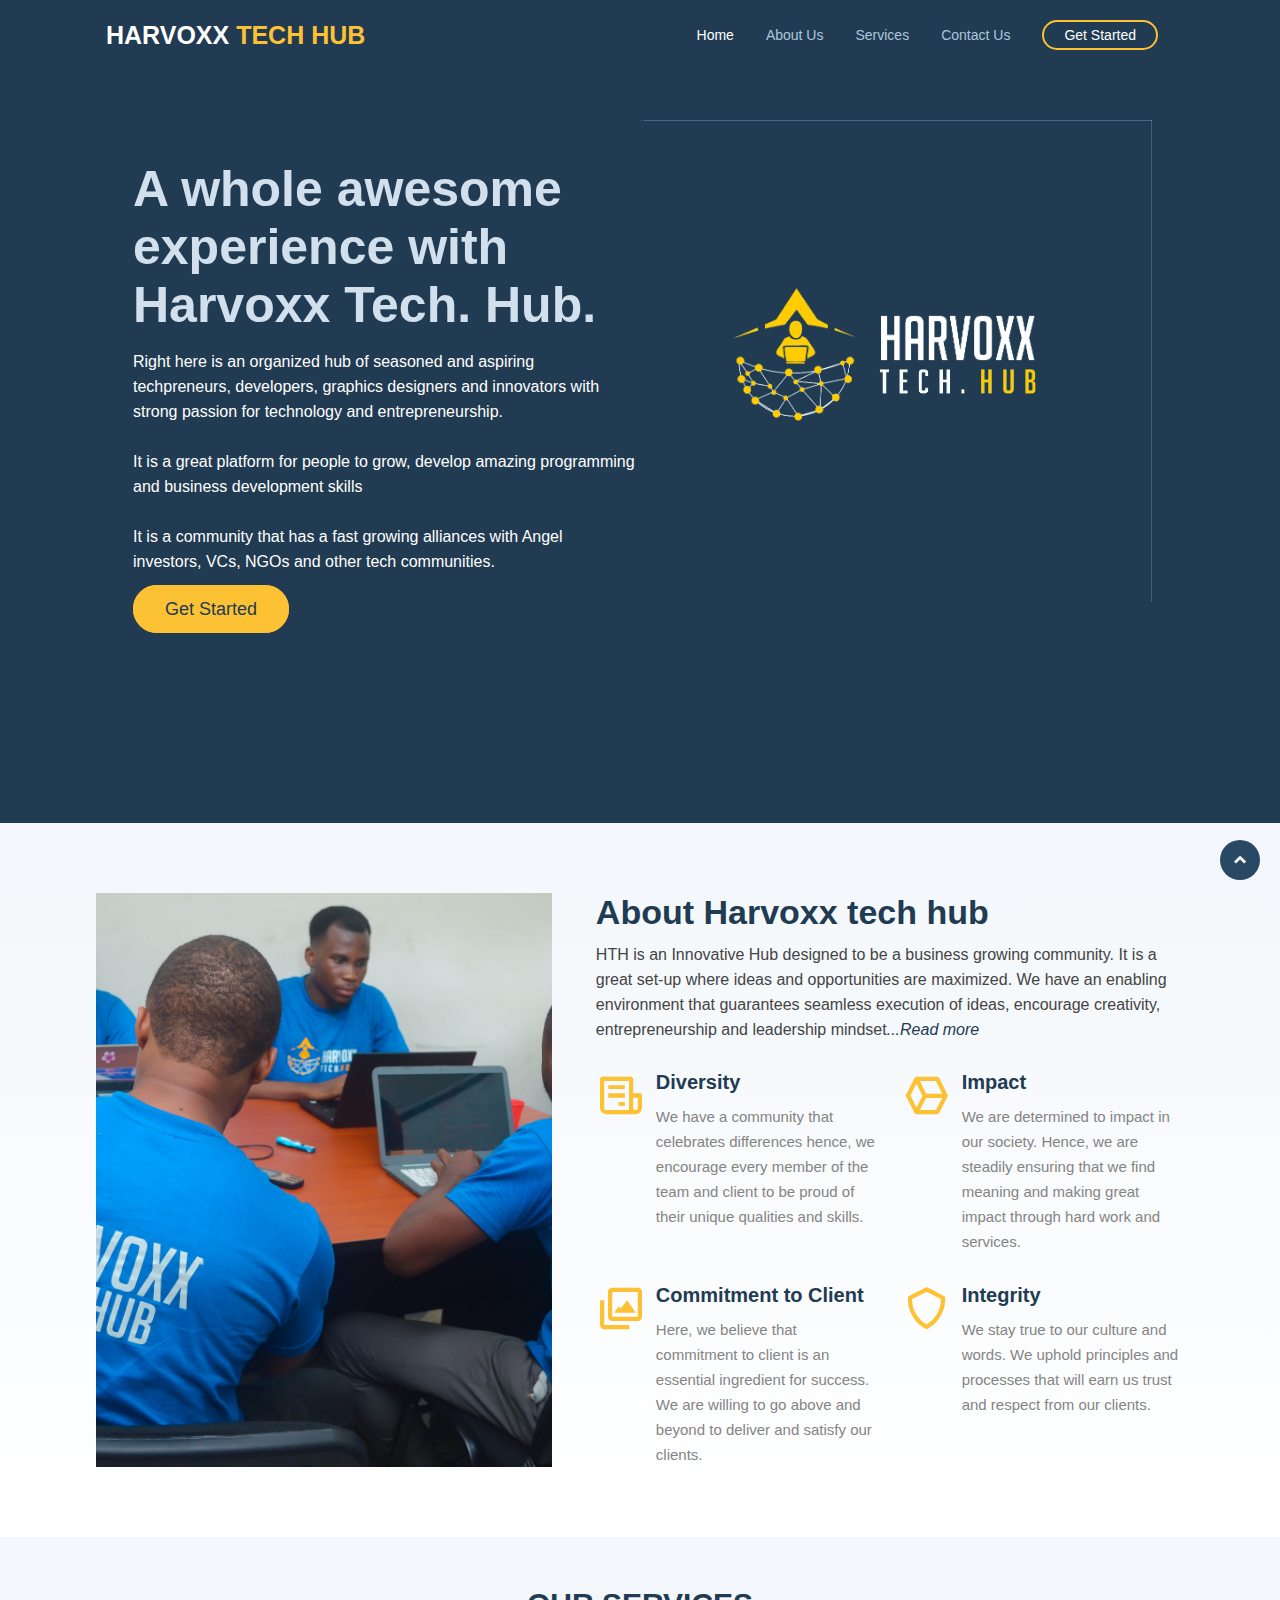
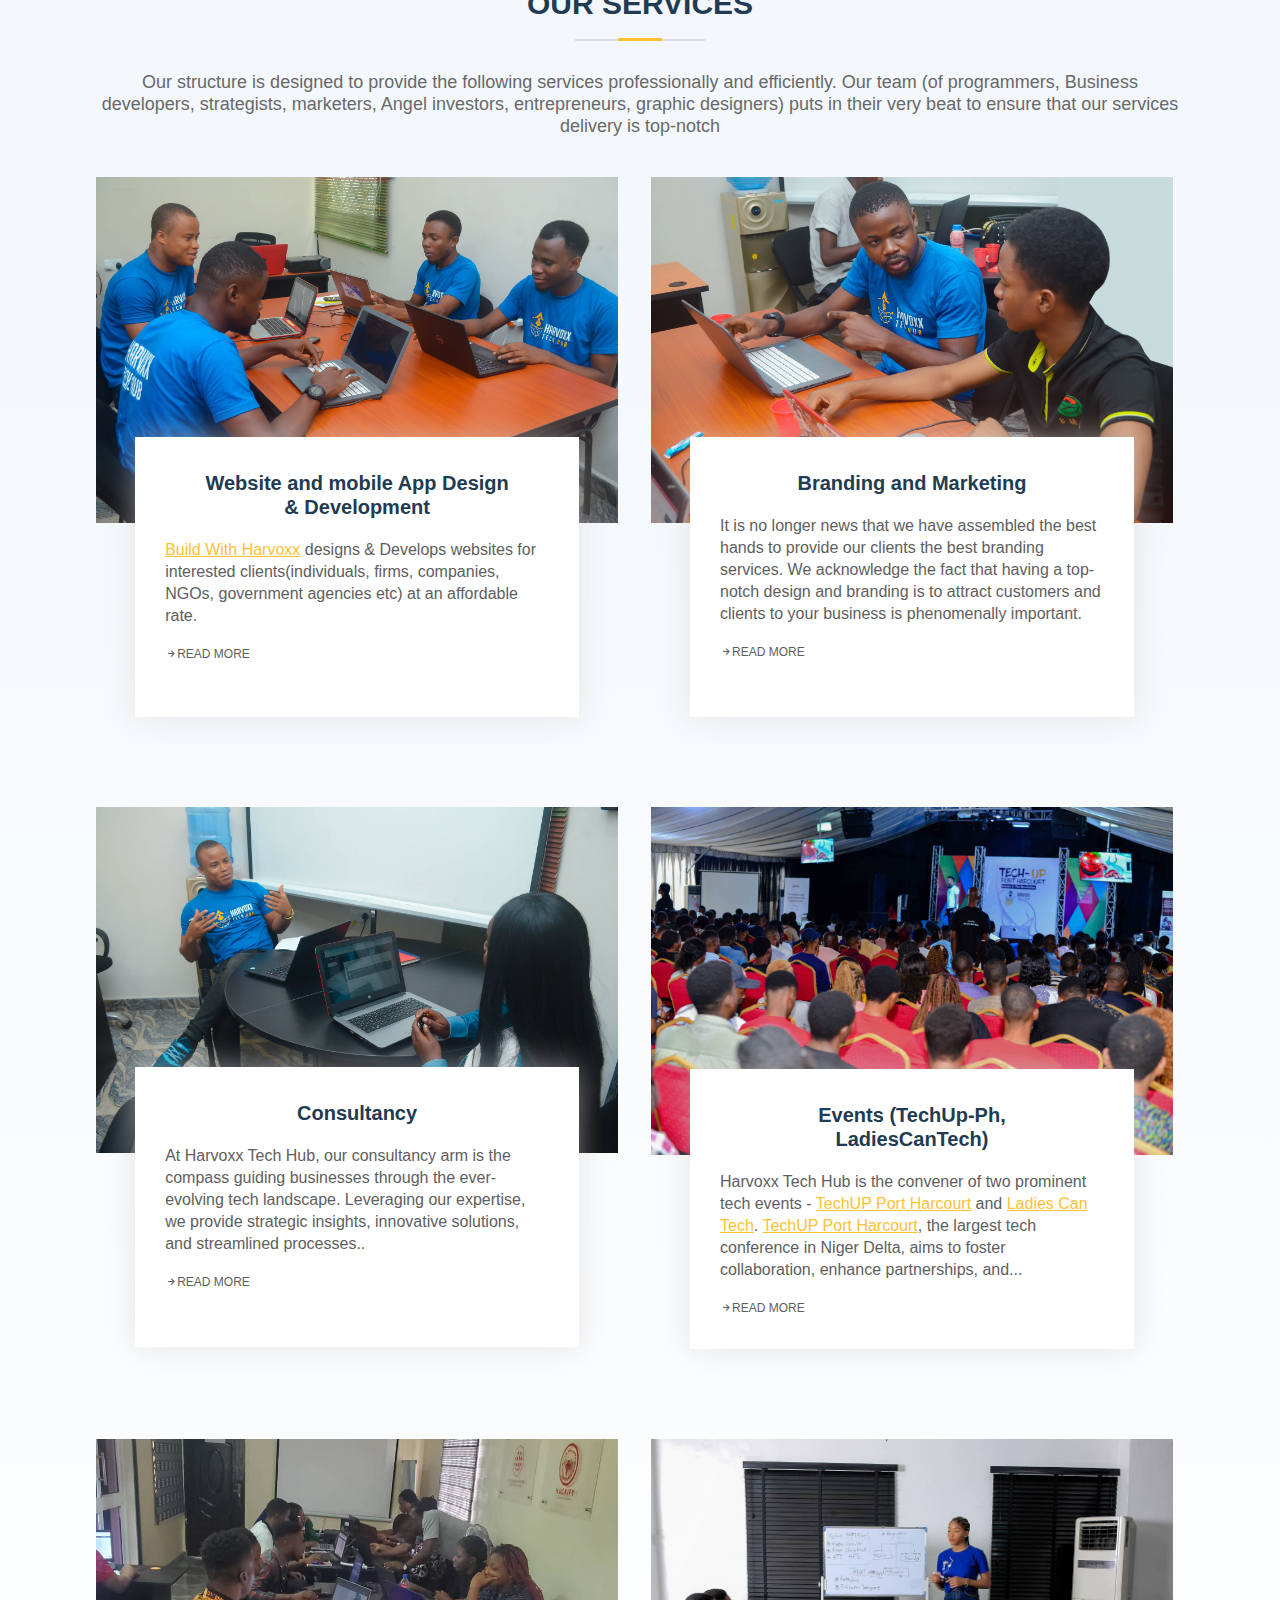
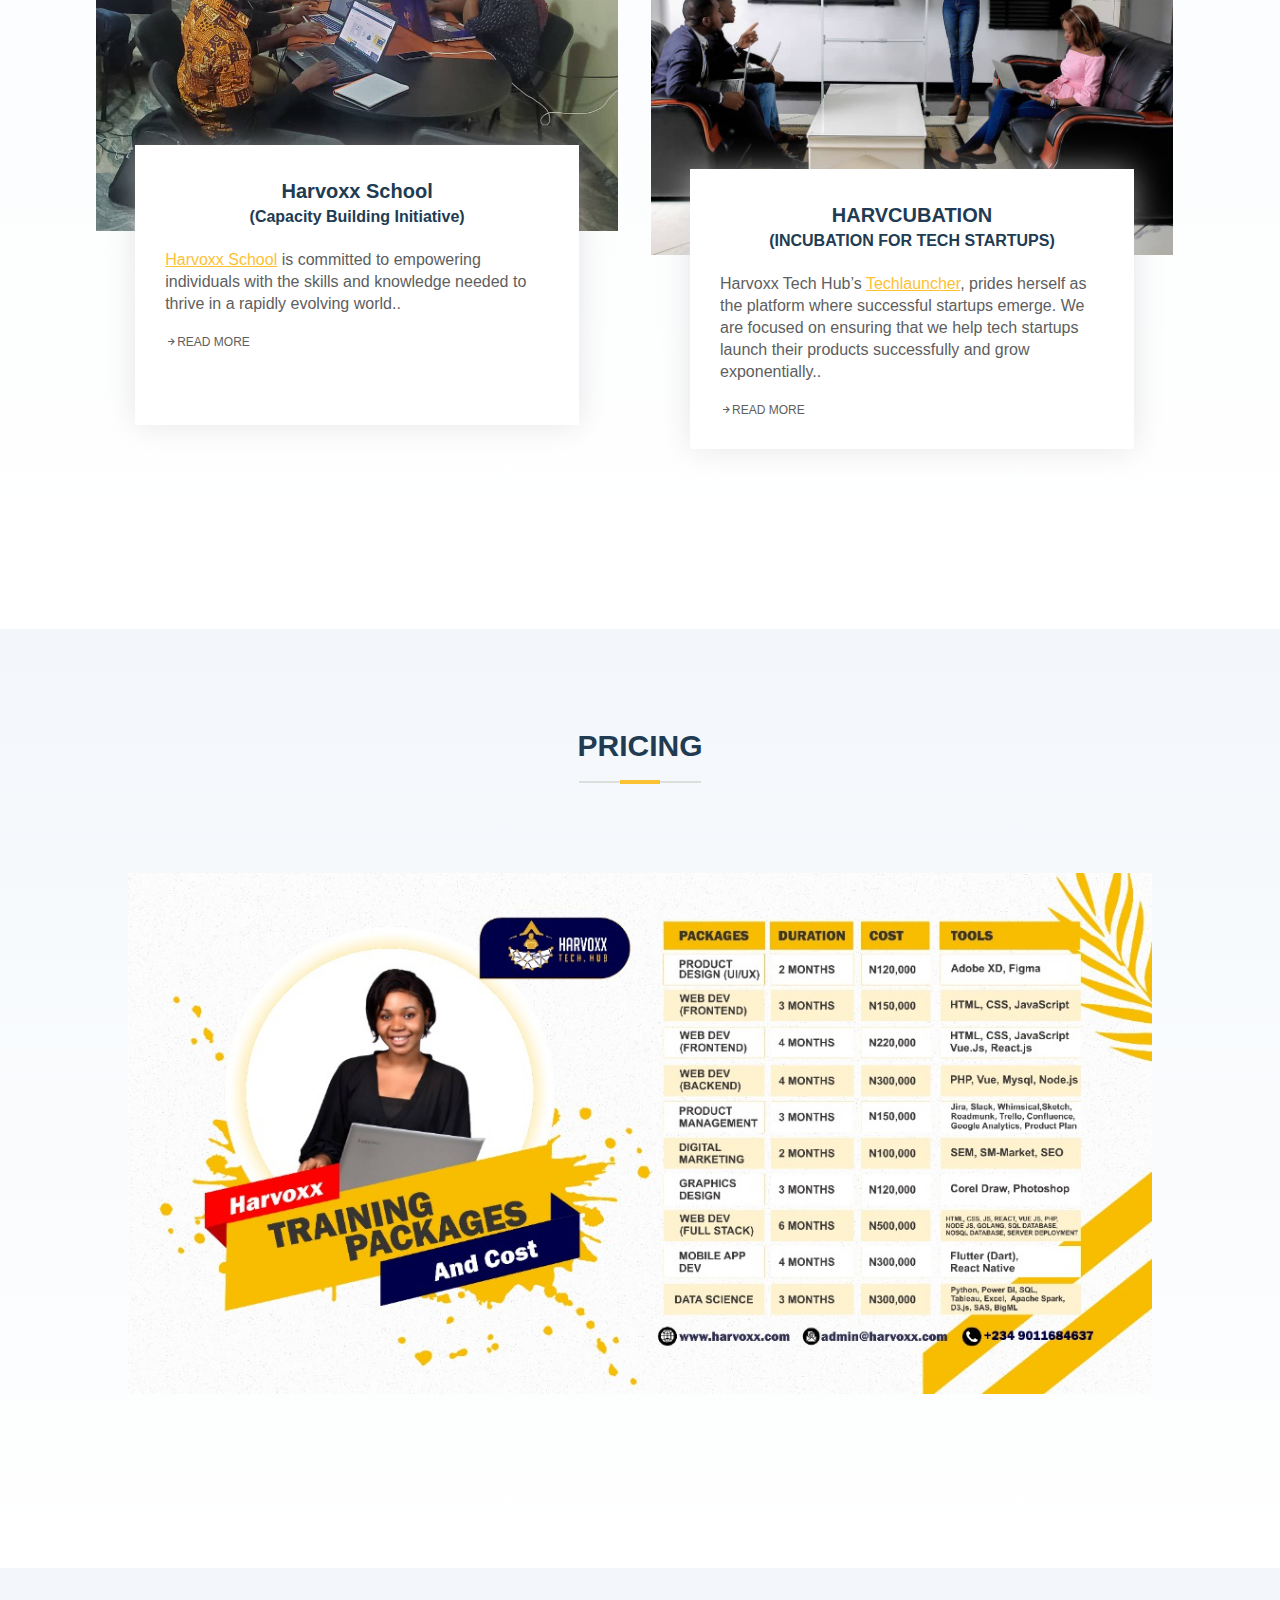
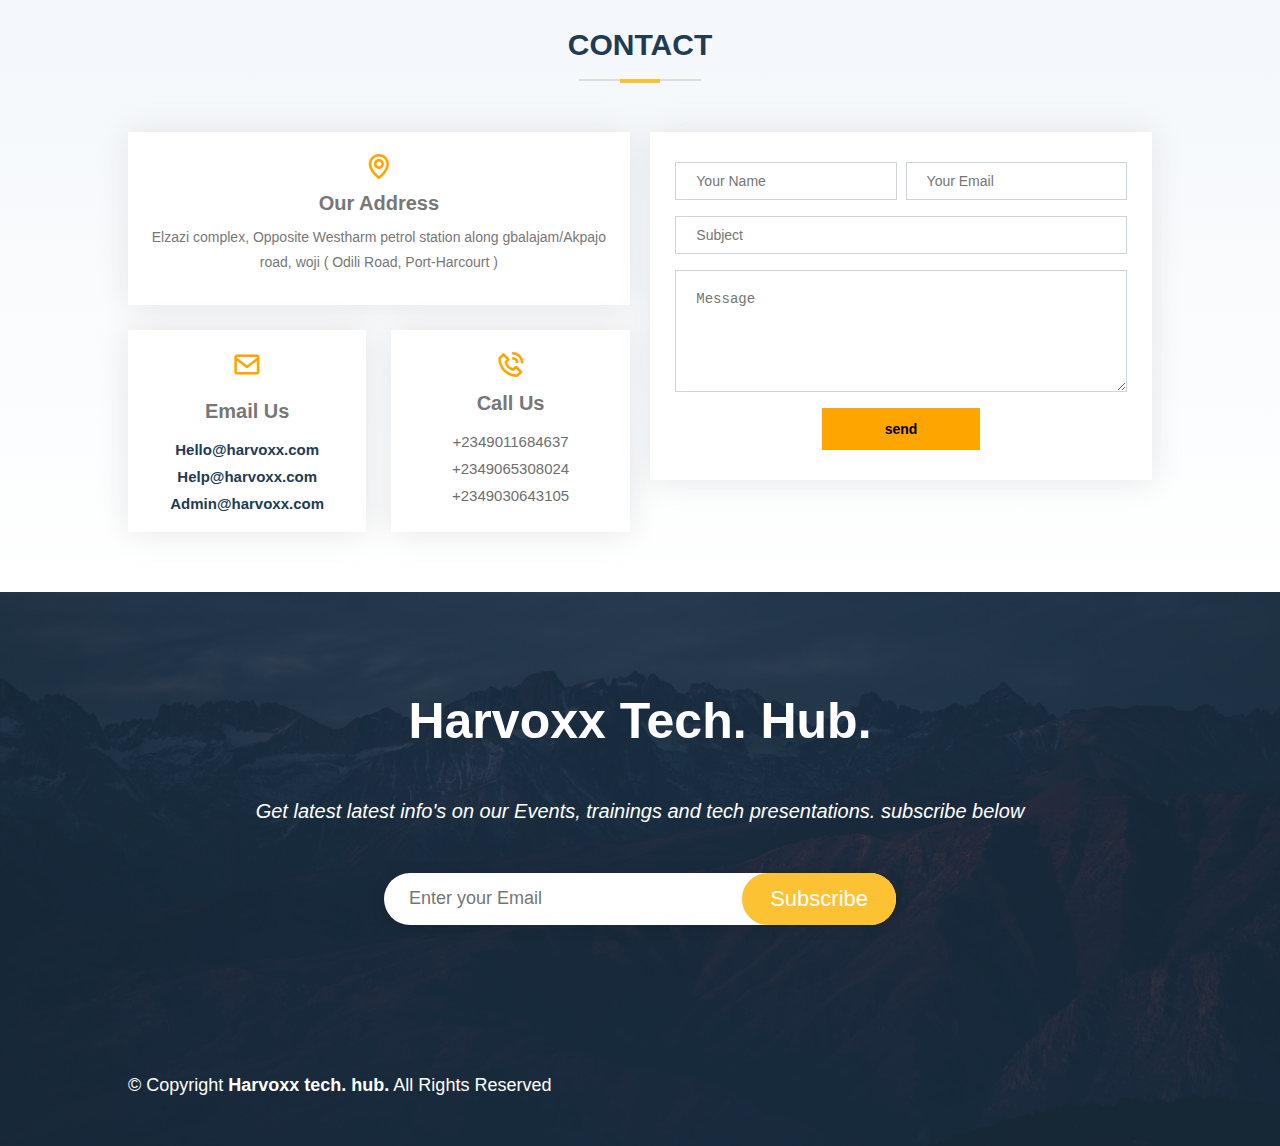
==== commit 66b2324e: "done with mobile responsive of screen width of 690px" ====
--- a/home.html
+++ b/home.html
@@ -2,7 +2,7 @@
 <html lang="en">
   <head>
     <meta charset="UTF-8" />
-    <meta name="viewport" content="width=device-width, initial-scale=1.0" />
+    <meta name="viewport" content="width=device-width, initial-scale=1.0, minimum-scale=1" />
     <title>Harvoxx Tech Hub - Home</title>
     <link rel="icon" type="png" href="assets/images/harvoxxlogo.png" />
     <link rel="stylesheet" href="assets/css/home.css" />
@@ -33,12 +33,10 @@
             Right here is an organized hub of seasoned and aspiring
             techpreneurs, developers, graphics designers and innovators with
             strong passion for technology and entrepreneurship.
-          </p>
-          <p>
+            <br> <br>
             It is a great platform for people to grow, develop amazing
             programming and business development skills
-          </p>
-          <p>
+            <br> <br>
             It is a community that has a fast growing alliances with Angel
             investors, VCs, NGOs and other tech communities.
           </p>
@@ -331,21 +329,9 @@
       <i class="bx bxs-chevron-up"></i>
     </div>
 
-    <!-- <div class="modal">
-      <div class="container">
-        <i class="bx bx-check"></i>
-        <div class="content">
-          <h3>Thank You!</h3>
-          <p>You details has been successfully submitted. Thanks!</p>
-          <button>OK</button>
-        </div>
-      </div>
-      <i class="bx bx-x-circle"></i>
-    </div> -->
-
-    <div class="popup">
-      <div class="container">
-        <i class="bx bx-x"></i>
+    <div class="popup" id="popup">
+      <div class="container">
+        <i class="bx bx-x" id="close"></i>
         <div class="up">
           <div class="up1">
             <img src="./assets/images/image.jpg" alt="">
@@ -365,6 +351,8 @@
       </div>
     </div>
   </body>
+
+  <script src="assets/js/home.js"></script>
 </html>
 
 <!-- 
@@ -372,4 +360,18 @@
   aesthetics - pseudo elements -hover, transition, animation
   libraries - icon library 
   mobile responsive design
+
+  JavaScript Course Outline:
+  Variables
+  Data types
+  Mathematical operators and operations
+  Conditional statements
+  Logical statements
+  Arrays
+  Objects
+  Loops
+  Functions
+  DOM Manipulations
+  Events
+  (Practice: Form validation, password strength checker)
  -->
--- a/assets/css/home.css
+++ b/assets/css/home.css
@@ -10,8 +10,6 @@
 .header {
   width: 100%;
   background-color: #213b52;
-  padding-top: 25px;
-  /* padding-bottom:45px; */
 }
 .header .container {
   width: 85%;
@@ -19,10 +17,11 @@
   display: flex;
   justify-content: space-between;
   align-items: center;
-  position: relative;
+  /* position: relative; */
+  padding: 10px;
 }
 .header .container h1 {
-  font-size: 30px;
+  font-size: 25px;
 }
 .header .container h1 a {
   text-decoration: none;
@@ -36,11 +35,11 @@
 }
 .header .container ul li {
   list-style-type: none;
-  padding: 25px;
+  padding: 16px;
 }
 .header .container ul li a {
   text-decoration: none;
-  font-size: 18px;
+  font-size: 14px;
   color: #adc7de;
 }
 .header .container ul li a.active {
@@ -48,8 +47,8 @@
 }
 .header .container ul li a.get-started {
   color: white;
-  border: 3px solid #fdc134;
-  padding: 10px 25px;
+  border: 2px solid #fdc134;
+  padding: 5px 20px;
   border-radius: 100px;
   transition: 0.2s ease-in-out;
 }
@@ -57,17 +56,15 @@
   background-color: #fdc134;
 }
 .header .container i {
-  font-size: 40px;
+  font-size: 30px;
   color: #fdc134;
   display: none;
-  position: absolute;
-  right: 0;
 }
 
 .hero {
   width: 100%;
   background-color: #213b52;
-  padding-top: 70px;
+  padding-top: 50px;
   padding-bottom: 163px;
 }
 .hero .container {
@@ -78,31 +75,32 @@
 
 .hero .container .left {
   width: 50%;
-  padding: 100px 5px;
+  padding: 40px 5px;
 }
 .hero .container .left h1 {
   color: #d2e0ed;
-  font-size: 58px;
+  font-size: 50px;
   font-weight: 700;
   margin-bottom: 15px;
   width: 100%;
 }
 .hero .container .left p {
-  margin-bottom: 20px;
+  margin-bottom: 25px;
+  line-height: 25px;
   color: white;
-  font-size: 20px;
+  font-size: 16px;
   font-weight: 400;
   width: 100%;
-  margin-bottom: 40px;
 }
 .hero .container .left a {
   color: #213b52;
-  border: 3px solid #fdc134;
+  border: 2px solid #fdc134;
   border-radius: 50px;
   background-color: #fdc134;
   text-decoration: none;
-  font-size: 20px;
-  padding: 17px 40px;
+  font-size: 18px;
+  margin-top: 100px;
+  padding: 12px 30px;
   transition: 0.2s ease-in-out;
 }
 .hero .container .left a:hover {
@@ -148,20 +146,20 @@
   margin-bottom: 5%;
 }
 .about .container .right .up h3 {
-  font-size: 40px;
+  font-size: 34px;
   font-weight: 700;
   color: #213b52;
   margin-bottom: 10px;
 }
 .about .container .right .up p {
-  line-height: 30px;
-  font-size: 20px;
-  color: #5e5f5f;
+  line-height: 25px;
+  font-size: 16px;
+  color: #444444;
 }
 .about .container .right .up p a {
   text-decoration: none;
   font-style: italic;
-  color: #4b677e;
+  color: #213b52;
 }
 
 .about .container .right .down1 {
@@ -175,18 +173,18 @@
   margin-right: 10px;
 }
 .about .container .right .down1 .down1-left i {
-  font-size: 60px;
+  font-size: 50px;
   color: #fdc134;
 }
 .about .container .right .down1 .down1-right h4 {
-  font-size: 25px;
+  font-size: 20px;
   color: #213b52;
   margin-bottom: 10px;
 }
 .about .container .right .down1 .down1-right p {
-  line-height: 30px;
-  font-size: 18px;
-  color: #5e5f5f;
+  line-height: 25px;
+  font-size: 15px;
+  color: #848484;
 }
 
 .about .container .right .down2 {
@@ -199,18 +197,18 @@
   margin-right: 10px;
 }
 .about .container .right .down2 .down1-left i {
-  font-size: 60px;
+  font-size: 50px;
   color: #fdc134;
 }
 .about .container .right .down2 .down1-right h4 {
-  font-size: 25px;
+  font-size: 20px;
   color: #213b52;
   margin-bottom: 10px;
 }
 .about .container .right .down2 .down1-right p {
-  line-height: 30px;
-  font-size: 18px;
-  color: #5e5f5f;
+  line-height: 25px;
+  font-size: 15px;
+  color: #848484;
 }
 
 .about .container .right .down3 {
@@ -223,18 +221,18 @@
   margin-right: 10px;
 }
 .about .container .right .down3 .down1-left i {
-  font-size: 60px;
+  font-size: 50px;
   color: #fdc134;
 }
 .about .container .right .down3 .down1-right h4 {
-  font-size: 25px;
+  font-size: 20px;
   color: #213b52;
   margin-bottom: 10px;
 }
 .about .container .right .down3 .down1-right p {
-  line-height: 30px;
-  font-size: 18px;
-  color: #5e5f5f;
+  line-height: 25px;
+  font-size: 15px;
+  color: #848484;
 }
 
 .about .container .right .down4 {
@@ -246,19 +244,19 @@
   margin-right: 10px;
 }
 .about .container .right .down4 .down1-left i {
-  font-size: 60px;
+  font-size: 50px;
   color: #fdc134;
 }
 .about .container .right .down4 .down1-right h4 {
-  font-size: 25px;
+  font-size: 20px;
   color: #213b52;
   margin-bottom: 10px;
 }
 .about .container .right .down4 .down1-right p {
   width: 100%;
-  line-height: 30px;
-  font-size: 18px;
-  color: #5e5f5f;
+  line-height: 25px;
+  font-size: 15px;
+  color: #848484;
 }
 
 .services {
@@ -272,13 +270,12 @@
   flex-wrap: wrap;
 }
 .services .container h2 {
-  font-size: 40px;
+  font-size: 30px;
   color: #213b52;
   text-transform: uppercase;
   text-align: center;
-  margin-bottom: 30px;
   position: relative;
-  padding-bottom: 60px;
+  padding-bottom: 50px;
 }
 .services .container h2::before {
   content: "";
@@ -286,23 +283,25 @@
   height: 2px;
   background-color: #dddddd;
   position: absolute;
-  top: 70%;
+  top: 50%;
   left: 44%;
+  margin-top: 10px;
 }
 .services .container h2::after {
   content: "";
   width: 4%;
-  height: 4px;
+  height: 3px;
   background-color: #fdc134;
   position: absolute;
-  top: 69%;
+  top: 49.5%;
   left: 48%;
+  margin-top: 10px;
 }
 .services .container p {
-  color: rgb(68, 68, 68);
+  color: #686869;
   text-align: center;
-  font-size: 22px;
-  line-height: 26px;
+  font-size: 18px;
+  line-height: 22px;
 }
 .services .container .box-container {
   width: 100%;
@@ -321,7 +320,6 @@
 }
 .services .container .box-container .box .box-image img {
   width: 100%;
-  height: 100%;
   transition: all 0.3s ease-in-out;
 }
 .services .container .box-container .box:hover .box-image img {
@@ -330,7 +328,7 @@
 .services .container .box-container .box .box-content {
   background-color: #ffffff;
   width: 85%;
-  height: 350px;
+  height: 280px;
   margin: auto;
   box-shadow: 0 0 30px rgba(214, 215, 216, 0.6);
   padding: 30px;
@@ -358,14 +356,13 @@
 .services .container .box-container .box .box-content h1 {
   width: 80%;
   margin: auto;
-  font-size: 25px;
+  font-size: 20px;
   font-weight: 700;
   text-align: center;
   text-decoration: none;
   color: #213b52;
   margin-bottom: 20px;
-  line-height: 35px;
-  overflow-wrap: break-word;
+  line-height: 20px;
 }
 .services .container .box-container .box .box-content h1 a {
   text-decoration: none;
@@ -379,29 +376,28 @@
 .services .container .box-container .box:hover .box-content h1 a {
   color: #ffa500;
 }
-.services .container .box-container .box .box-content h1 span {
-  font-size: 20px;
+.services .container .box-container .box .box-content h1 a span {
+  font-size: 16px;
 }
 .services .container .box-container .box .box-content p {
-  width: 90%;
+  width: 100%;
   margin: auto;
   color: #5e5e5e;
-  font-size: 20px;
+  font-size: 16px;
   text-align: left;
-  margin-bottom: 30px;
+  margin-bottom: 20px;
+}
+.services .container .box-container .box .box-content a {
+  color: #fdc134;
+}
+.services .container .box-container .box .box-content a.read-more {
+  display: flex;
+  align-items: center;
+  color: #5e5e5e;
+  font-size: 12px;
+  text-decoration: none;
+  width: 100%;
   font-weight: 500;
-}
-.services .container .box-container .box .box-content p a {
-  color: #fdc134;
-}
-.services .container .box-container .box .box-content a.read-more {
-  color: #5e5e5e;
-  font-weight: bolder;
-  text-decoration: none;
-  text-align: center;
-  margin: auto;
-  width: 80%;
-  padding-left: 25px;
 }
 
 .pricing {
@@ -415,7 +411,7 @@
 }
 .pricing .container h1 {
   text-align: center;
-  font-size: 45px;
+  font-size: 30px;
   color: #213b52;
   text-transform: uppercase;
   width: 100%;
@@ -423,7 +419,7 @@
   display: flex;
   align-items: center;
   justify-content: center;
-  padding-bottom: 60px;
+  padding-bottom: 40px;
 }
 .pricing .container h1::before {
   content: "";
@@ -456,25 +452,25 @@
 .contact .container {
   width: 80%;
   margin: auto;
-  padding: 100px 0px;
+  padding: 60px 0px;
   display: flex;
   flex-wrap: wrap;
 }
 .contact .container .h1-container {
   display: block;
   width: 100%;
-  padding-bottom: 40px;
+  padding-bottom: 30px;
 }
 .contact .container .h1-container h1 {
   text-align: center;
-  font-size: 45px;
+  font-size: 30px;
   color: #213b52;
   width: 100%;
   position: relative;
   display: flex;
   align-items: center;
   justify-content: center;
-  padding-bottom: 60px;
+  padding-bottom: 40px;
   text-transform: uppercase;
 }
 .contact .container .h1-container h1::before {
@@ -509,24 +505,25 @@
   display: flex;
   flex-direction: column;
   align-items: center;
-  padding: 50px 10px;
-}
-.contact .container .left .box1 span {
+  padding: 20px 10px 30px 10px;
+}
+.contact .container .left .box1 span i{
   font-size: 30px;
-  margin-bottom: 20px;
+  font-weight:normal;
+  margin-bottom: 10px;
   color: #ffa500;
 }
 .contact .container .left .box1 h2 {
   color: #777777;
-  margin-bottom: 20px;
-  font-size: 25px;
+  margin-bottom: 10px;
+  font-size: 20px;
 }
 .contact .container .left .box1 p {
   color: #777777;
-  font-size: 19px;
-  font-weight: 500;
+  font-size:14px;
+  line-height:25px;
+  font-weight: 400;
   text-align: center;
-  line-height: 30px;
 }
 .contact .container .left .box2 {
   width: 47.5%;
@@ -536,22 +533,23 @@
   display: flex;
   flex-direction: column;
   align-items: center;
-  padding: 30px;
+  padding: 20px 0px;
   gap: 10px;
 }
-.contact .container .left .box2 span {
+.contact .container .left .box2 span i{
   color: #ffa500;
   font-size: 30px;
-  margin-bottom: 20px;
+  font-weight: normal;
+  margin-bottom: 10px;
 }
 .contact .container .left .box2 h2 {
   color: #777777;
-  font-size: 25px;
-  margin-bottom: 20px;
+  margin-bottom: 8px;
+  font-size: 20px;
 }
 .contact .container .left .box2 a {
   color: #213b52;
-  font-size: 18px;
+  font-size: 15px;
   font-weight: 600;
   text-decoration: none;
 }
@@ -562,22 +560,23 @@
   display: flex;
   flex-direction: column;
   align-items: center;
-  padding: 30px;
+  padding: 20px 0px;
   gap: 10px;
 }
-.contact .container .left .box3 span {
+.contact .container .left .box3 span i{
   color: #ffa500;
   font-size: 30px;
-  margin-bottom: 20px;
+  font-weight:normal;
+  /* margin-bottom: 5px; */
 }
 .contact .container .left .box3 h2 {
   color: #777777;
-  font-size: 25px;
-  margin-bottom: 20px;
+  margin-bottom: 8px;
+  font-size: 20px;
 }
 .contact .container .left .box3 p {
-  color: #777777;
-  font-size: 18px;
+  color: #6E6E6E;
+  font-size:15px;
   text-decoration: none;
 }
 .contact .container .right {
@@ -587,7 +586,7 @@
   width: 100%;
   background-color: #ffffff;
   box-shadow: 0 0 30px rgba(214, 215, 216, 0.6);
-  padding: 50px 0px;
+  padding: 30px 0px;
 }
 .contact .container .right form .form-inputs {
   width: 90%;
@@ -610,10 +609,10 @@
 .contact .container .right form .name,
 .contact .container .right form .email,
 .contact .container .right form .subject {
-  padding: 20px;
+  padding: 10px 20px;
   margin-bottom: 16px;
   color: rgb(68, 68, 68);
-  font-size: 20px;
+  font-size: 14px;
   border: 1px solid #ced4da;
   outline: 0.1px;
 }
@@ -629,15 +628,15 @@
   padding: 20px;
   margin-bottom: 16px;
   color: rgb(68, 68, 68);
-  font-size: 20px;
+  font-size: 14px;
 }
 .contact .container .right form a {
   text-decoration: none;
   color: #000;
   font-weight: bold;
-  font-size: 18px;
-  padding: 10px 50px;
-  margin: 4% 0px 0px 40%;
+  font-size: 14px;
+  padding: 10px 60px;
+  margin:auto;
   border: 3px solid #ffa500;
   background-color: #ffa500;
 }
@@ -736,8 +735,8 @@
   font-weight: 900;
 }
 .to-up {
-  height: 60px;
-  width: 60px;
+  height: 40px;
+  width: 40px;
   background-color: #284864;
   border-radius: 50%;
   position: fixed;
@@ -754,172 +753,100 @@
   background-color: #fdc134;
 }
 .to-up i {
-  font-size: 30px;
+  font-size: 20px;
   color: white;
 }
 
-.modal {
+.popup {
   position: fixed;
+  width: 100%;
+  height: 100%;
+  background-color: rgba(126, 159, 248, 0.5);
   top: 0;
   left: 0;
-  width: 100%;
-  height: 100vh;
-  background: rgba(60, 79, 119, .5);
-  display:flex;
-  justify-content:center;
-  z-index:5;
-  align-items:center;
-}
-.modal .container {
-  width: 20%;
-  background-color: #FFFFFF;
-  z-index:100;
-  opacity:1;
-  display:flex;
-  justify-content:center;
-  align-items:center;
-  text-align:center;
-  position:relative;
-  padding:100px 0px 40px 0px;
-  border-radius:10px;
-}
-.modal .container .bx-check{
-  font-size:80px;
-  width:100px;
-  height:100px;
-  background-color: #6BD846;
-  color:#fff;
-  display:flex;
-  align-items:center;
-  justify-content:center;
-  position:absolute;
-  top:-15%;
-  left:36%;
-  border-radius:50%;
-}
-.modal .container .content{
-  width: 75%;
-}
-.modal .container .content h3{
-  font-size:30px;
-  margin-bottom:15px;
-  top:30%
-}
-.modal .container .content p{
-  line-height:25px;
-  margin-bottom:40px;
-}
-.modal .container button{
-  color:#fff;
-  width:100%;
-  border-radius:5px;
-  background-color:#6FD649;
-  border:none;
-  top:80%;
-  padding:10px 50px;
-  cursor:pointer;
-}
-.modal .bx-x-circle{
+  display: none;
+  align-items: center;
+  z-index: 100;
+}
+.popup .container {
+  width: 30%;
+  margin: auto;
+  background-color: white;
+  position: relative;
+}
+.popup .container i {
+  position: absolute;
+  right: 10px;
+  top: 10px;
   font-size: 40px;
-  position:absolute;
-  right:20px;
-  top:20px;
-  color:#fdc134;
-  cursor:pointer;
-}
-
-
-.popup{
-  position:fixed;
-  width:100%;
-  height:100%;
-  background-color: rgba(126, 159, 248,.5);
-  top:0;
-  left:0;
-  display:flex;
-  align-items:center;
-}
-.popup .container {
-  width:30%;
-  margin:auto;
-  background-color: white;
-  position:relative;
-}
-.popup .container i{
-  position:absolute;
-  right:10px;
-  top:10px;
-  font-size:40px;
-  color:gray;
-  cursor:pointer;
-}
-.popup .container .up{
-  width:90%;
-  margin:auto;
-  display:flex;
-  margin-top:50px;
-  margin-bottom:20px;
-}
-.popup .container .up .up1{
-  margin-right:3%;
-  display:flex;
-  align-items:center;
+  color: gray;
+  cursor: pointer;
+}
+.popup .container .up {
+  width: 90%;
+  margin: auto;
+  display: flex;
+  margin-top: 50px;
+  margin-bottom: 20px;
+}
+.popup .container .up .up1 {
+  margin-right: 3%;
+  display: flex;
+  align-items: center;
   justify-content: flex-start;
 }
-.popup .container .up .up1 img{
-  width:70px;
-  height:70px;
+.popup .container .up .up1 img {
+  width: 70px;
+  height: 70px;
   border-radius: 50%;
 }
-.popup .container .up .up2{
-  width:70%;
-  display:flex;
-  flex-direction:column;
-  justify-content:center;
-}
-.popup .container .middle{
-  width:90%;
-  margin:auto;
-  margin-bottom:50px;
-}
-.popup .container .middle input{
-  width:100%;
+.popup .container .up .up2 {
+  width: 70%;
+  display: flex;
+  flex-direction: column;
+  justify-content: center;
+}
+.popup .container .middle {
+  width: 90%;
+  margin: auto;
+  margin-bottom: 50px;
+}
+.popup .container .middle input {
+  width: 100%;
   padding: 20px 0px 200px 20px;
-  background-color:rgb(243, 243, 243);
-  border:none;
-}
-.popup .container .middle input:focus{
-  outline:none;
-}
-.popup .container .down{
-  width:90%;
-  height:10%;
-  margin:auto;
-  display:flex;
-  justify-content:flex-end;
-  gap:10px;
+  background-color: rgb(243, 243, 243);
+  border: none;
+}
+.popup .container .middle input:focus {
+  outline: none;
+}
+.popup .container .down {
+  width: 90%;
+  height: 10%;
+  margin: auto;
+  display: flex;
+  justify-content: flex-end;
+  gap: 10px;
   padding: 30px 0px;
 }
-.popup .container .down button{
+.popup .container .down button {
   padding: 10px 30px;
-  border:none;
-  color:white;
-  font-weight:800;
-  font-size:15px;
-  border-radius:5px;
-  cursor:pointer;
-}
-.popup .container .down button.cancel{
-  background-color: #F082AC;
-}
-.popup .container .down button.save{
-  background-color: #6F93F6;
-}
-
-
+  border: none;
+  color: white;
+  font-weight: 800;
+  font-size: 15px;
+  border-radius: 5px;
+  cursor: pointer;
+}
+.popup .container .down button.cancel {
+  background-color: #f082ac;
+}
+.popup .container .down button.save {
+  background-color: #6f93f6;
+}
 
 ::-webkit-scrollbar {
-  width: 6px;
+  width: 4px;
 }
 
 ::-webkit-scrollbar-track {
@@ -942,5 +869,198 @@
   }
   .header .container i {
     display: block;
-  }
-}
+    position: fixed;
+    font-weight:800;
+    right: 20px;
+    top: 10px;
+  }
+  .hero .container {
+    flex-direction: column-reverse;
+    align-items: center;
+  }
+  .hero .container .left {
+    width: 90%;
+    justify-content: center;
+    text-align: center;
+  }
+  .hero .container .left h1 {
+    width: 100%;
+    font-size: 26px;
+    font-weight: 800;
+    line-height: 35px;
+  }
+  .hero .container .left p {
+    font-size: 16px;
+  }
+  .hero .container .right {
+    width: 90%;
+  }
+  .about .container {
+    flex-direction: column;
+    align-items: center;
+    width: 80%;
+  }
+  .about .container .left {
+    width: 100%;
+    margin: auto;
+    height: 400px;
+    margin-bottom: 10px;
+  }
+  .about .container .right {
+    width: 85%;
+    text-align: left;
+  }
+  .about .container .right .up {
+    width: 90%;
+  }
+  .about .container .right .down1,
+  .about .container .right .down2,
+  .about .container .right .down3,
+  .about .container .right .down4 {
+    width: 100%;
+  }
+  .about .container .right .down3 {
+    margin-bottom: 5%;
+  }
+  .services .container {
+    width: 80%;
+    justify-content: center;
+  }
+  .services .container h2::before {
+  width: 25%;
+  height: 1px;
+  top: 50%;
+  left: 38%;
+  margin-top: 10px;
+}
+.services .container h2::after {
+  width: 8%;
+  height: 3px;
+  top: 49.5%;
+  left: 46.5%;
+}
+  .services .container p {
+    width: 100%;
+  }
+  .services .container .box-container {
+    flex-direction: column;
+    align-items: center;
+  }
+  .services .container .box-container .box {
+    width: 90%;
+  }
+  .pricing .container h1::before {
+  width: 18%;
+  height: 1px;
+  top: 70%;
+  left: 40.5%;
+}
+.pricing .container h1::after {
+  width: 8%;
+  height: 3px;
+  background-color: #fdc134;
+  position: absolute;
+  top: 69.1%;
+  left: 46%;
+}
+  .contact .container {
+    flex-direction: column;
+    width: 100%;
+    align-items: center;
+  }
+.contact .container .h1-container h1::before {
+  width: 16%;
+  height: 1px;
+  top: 70%;
+  left: 42.5%;
+}
+.contact .container .h1-container h1::after {
+  width: 5%;
+  height: 3px;
+  place-self: center;
+  top: 69.1%;
+  left: 48%;
+}
+  .contact .container .left {
+    width: 75%;
+  }
+.contact .container .left .box1 {
+  padding: 30px 10px;
+}
+.contact .container .left .box1 p {
+  line-height:20px;
+}
+  .contact .container .left .box2,
+  .contact .container .left .box3 {
+    width: 100%;
+    margin: auto;
+  padding: 30px 10px;
+  }
+  .contact .container .left .box2 a {
+    font-size: 14px;
+  }
+  .contact .container .right {
+    width: 75%;
+  }
+  .contact .container .right form{
+    width:100%;
+  }
+  .contact .container .right form .form-inputs {
+  width: 90%;
+}
+.contact .container .right form .name,
+.contact .container .right form .email,
+.contact .container .right form .subject {
+  width:100%;
+  padding:10px;
+  font-size:16px;
+}
+.contact .container .right form textarea {
+  font-size: 16px;
+  padding:10px;
+}
+.contact .container .right form a {
+  font-size: 16px;
+  width:30%;
+  text-align:center;
+  padding: 8px 30px;
+  margin: auto;
+}
+.footer .container {
+  padding: 90px 0px 50px 0px;
+}
+.footer .container .first {
+  gap: 30px;
+}
+.footer .container .first h1 {
+  font-size: 40px;
+}
+  .footer .container .first p {
+    font-style: italic;
+    color: #fff;
+    text-align: center;
+    font-size: 15px;
+  }
+  .footer .container .first .email-submit {
+    display: inline-flex;
+    width: 90%;
+  }
+.footer .container .first .email-submit input {
+  padding: 1px 5px;
+  font-size: 15px;
+}
+.footer .container .first .email-submit a {
+  padding: 8px 25px;
+  text-align: center;
+  font-size: 15px;
+}
+.footer .container .second h3 {
+  margin-top: 120px;
+}
+.footer .container .second {
+  text-align: center;
+}
+.footer .container .second h3 {
+  font-size: 14px;
+}
+}
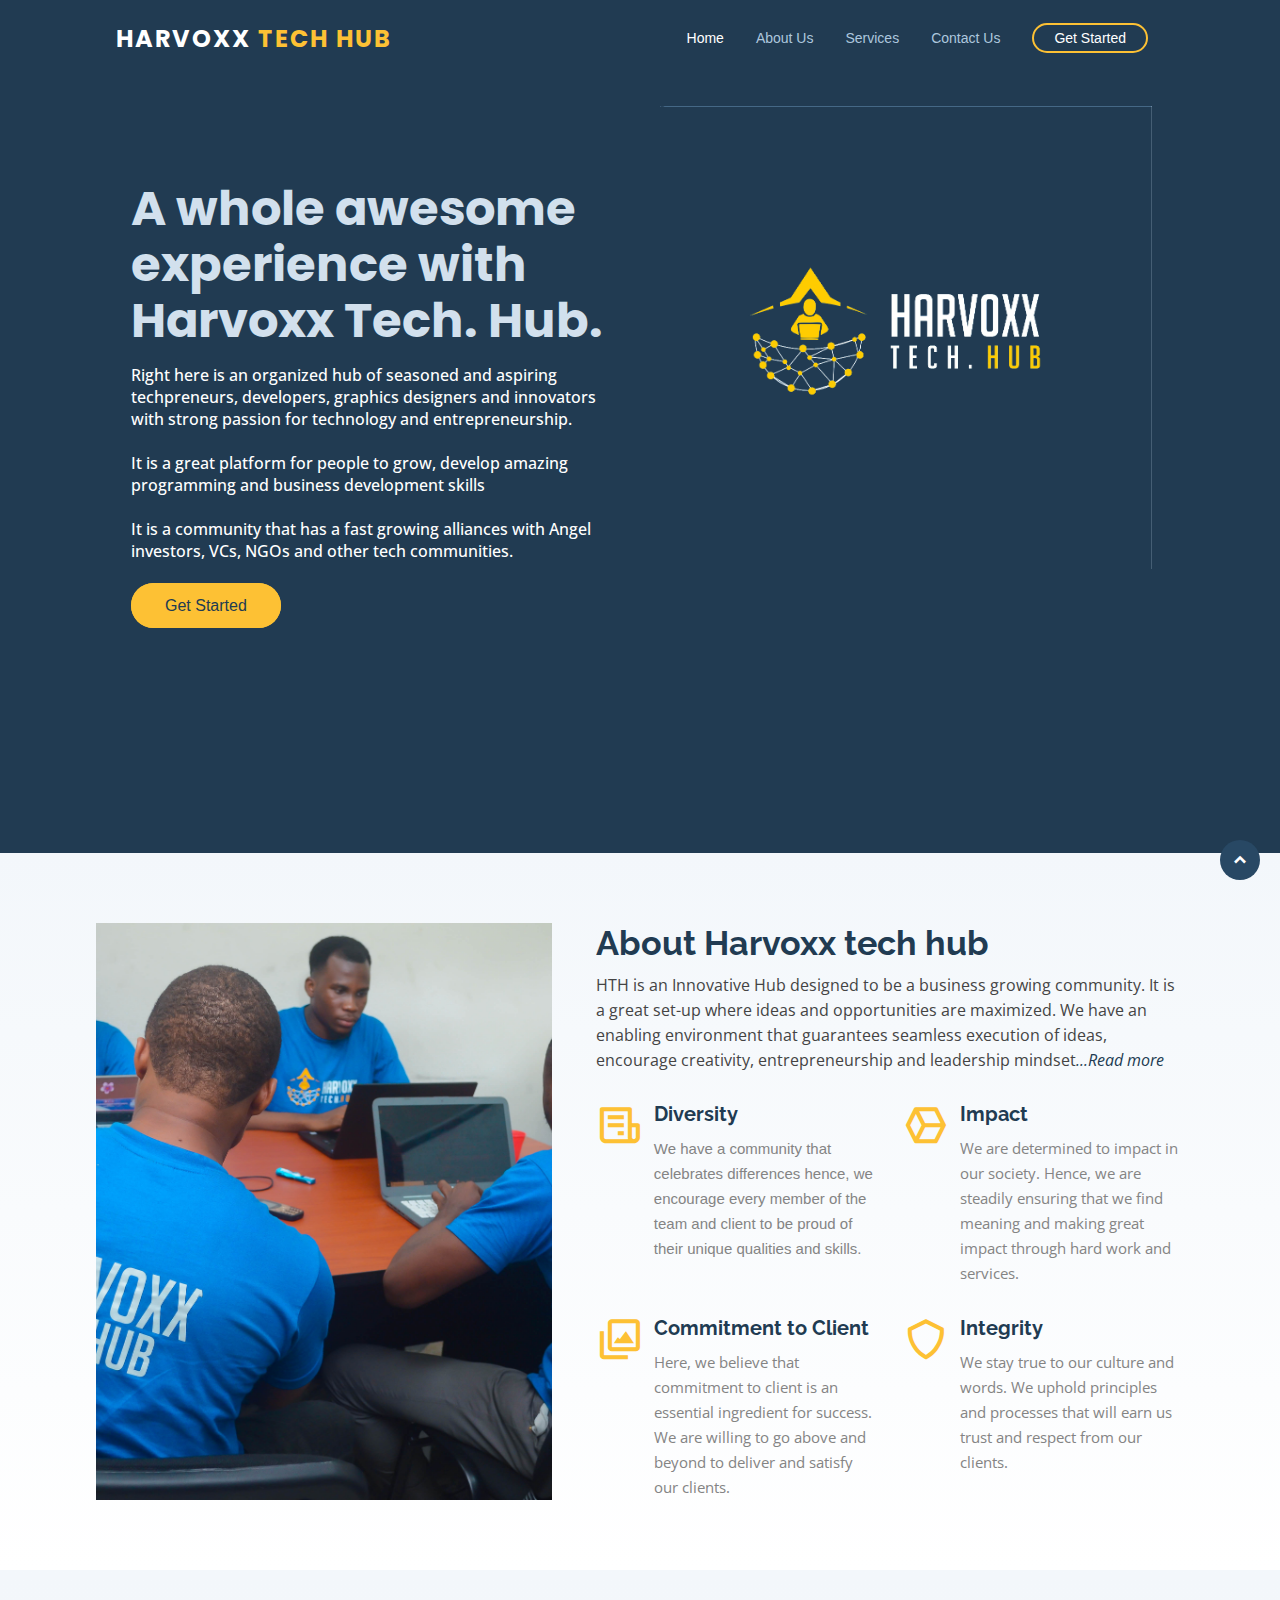
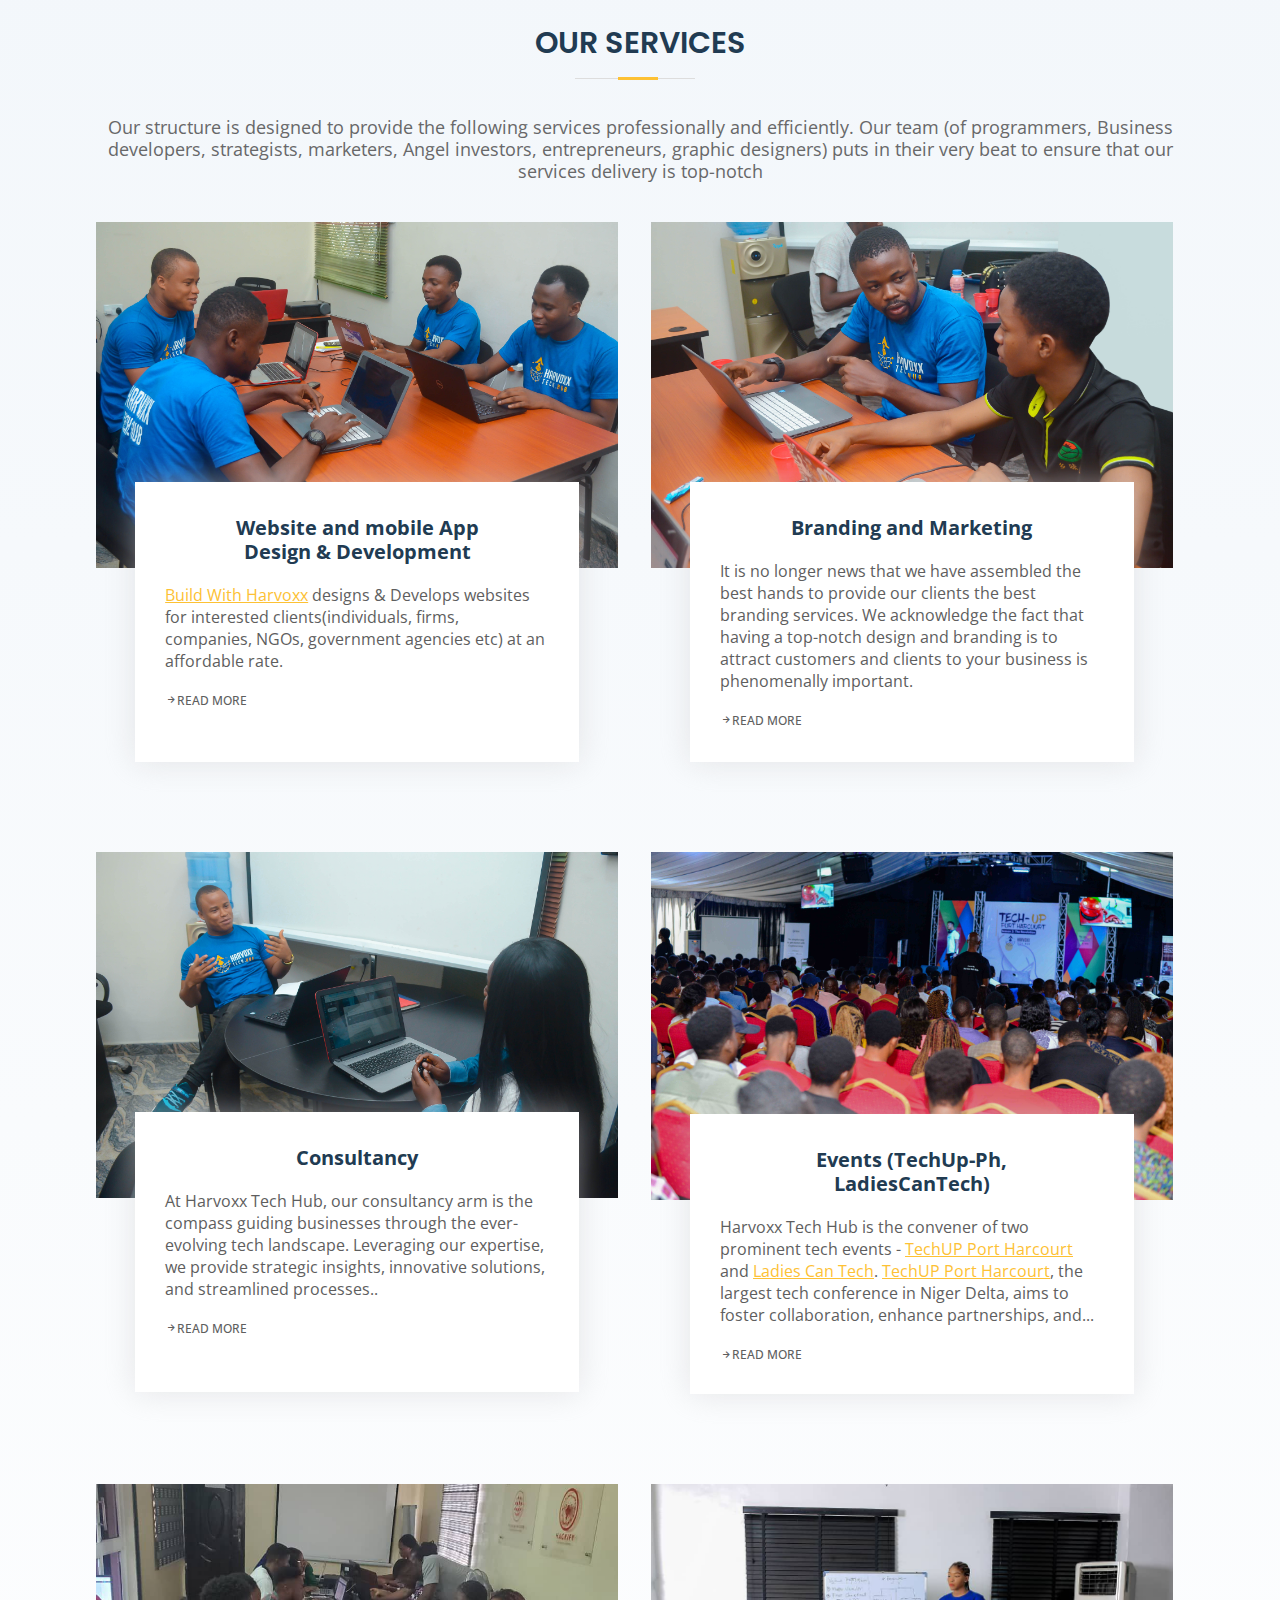
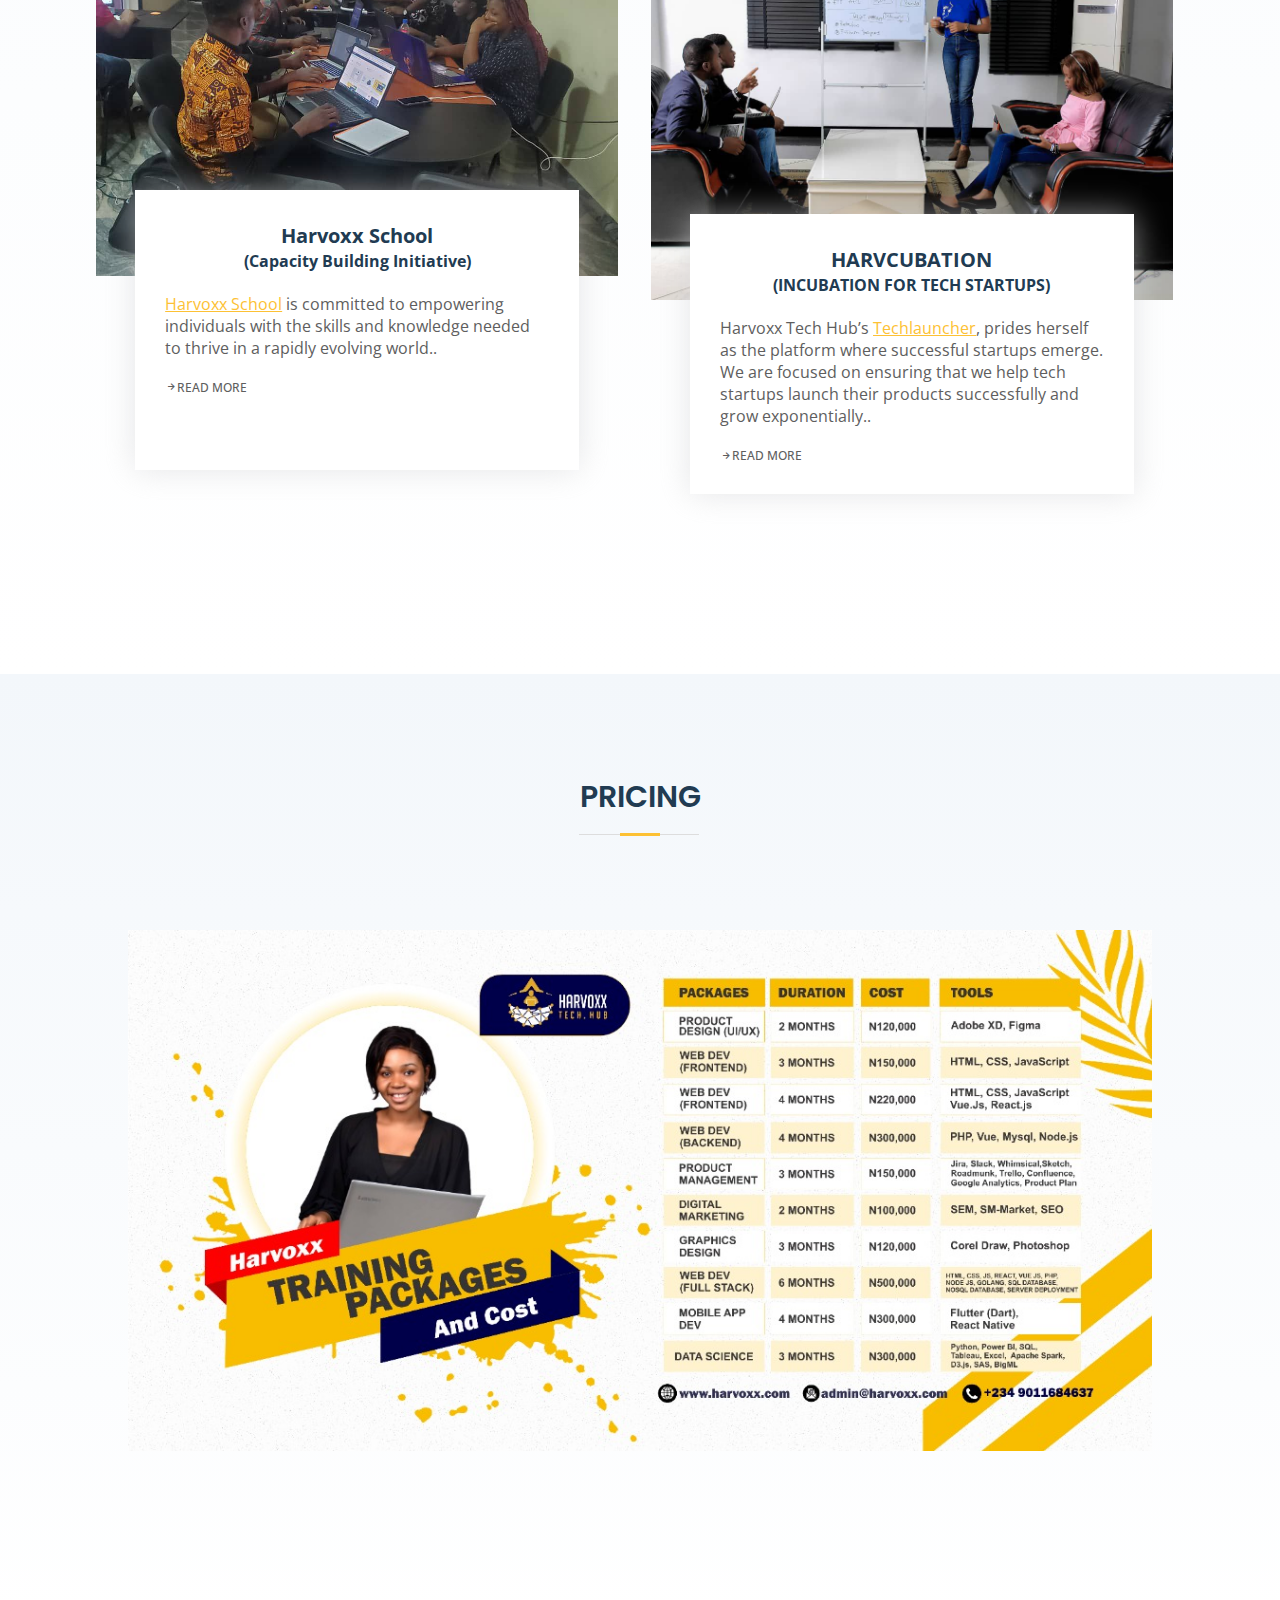
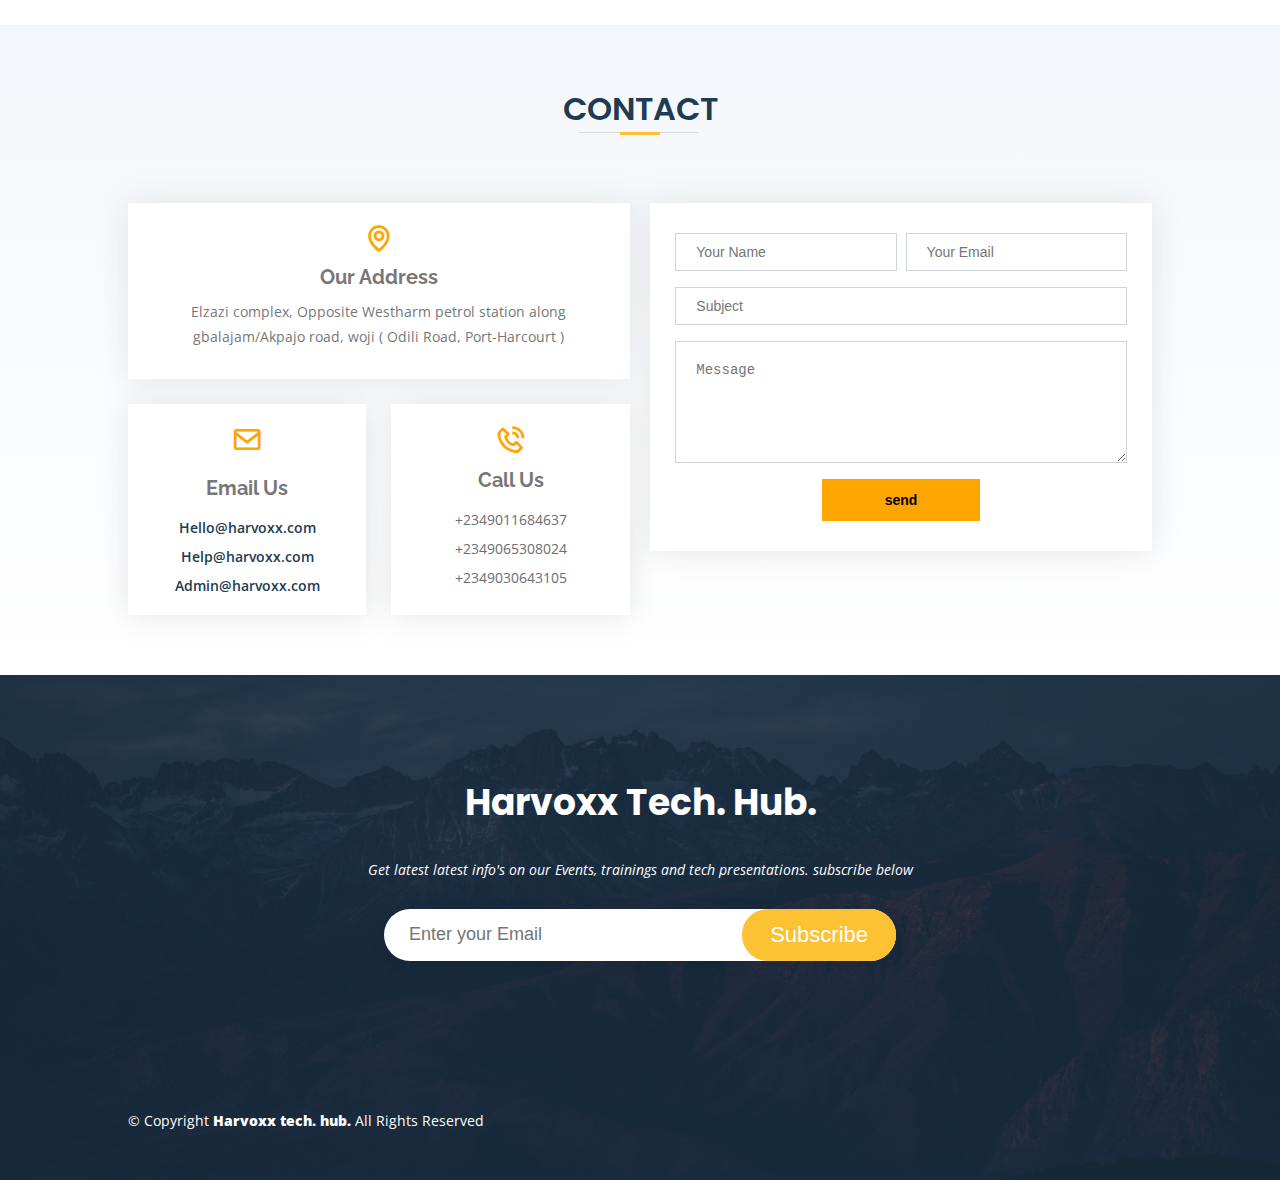
==== commit e0d54ccb: "added the specific font-family as on the official Harvoxx website and also use the font-size as also" ====
--- a/home.html
+++ b/home.html
@@ -7,6 +7,11 @@
     <link rel="icon" type="png" href="assets/images/harvoxxlogo.png" />
     <link rel="stylesheet" href="assets/css/home.css" />
     <link rel="stylesheet" href="assets/lib/boxicons-2.1.4/css/boxicons.css" />
+    <link rel="preconnect" href="https://fonts.googleapis.com">
+    <link rel="preconnect" href="https://fonts.gstatic.com" crossorigin>
+    <link
+      href="https://fonts.googleapis.com/css2?family=Open+Sans:ital,wght@0,300..800;1,300..800&family=Poppins:ital,wght@0,100;0,200;0,300;0,400;0,500;0,600;0,700;0,800;0,900;1,100;1,200;1,300;1,400;1,500;1,600;1,700;1,800;1,900&family=Raleway:ital,wght@0,100..900;1,100..900&display=swap"
+      rel="stylesheet">
   </head>
   <body>
     <section class="header">
@@ -256,8 +261,8 @@
 
     <section class="contact">
       <div class="container">
-        <div class="h1-container">
-          <h1>Contact</h1>
+        <div class="h2-container">
+          <h2>Contact</h2>
         </div>
         <div class="left">
           <div class="box1">
--- a/assets/css/home.css
+++ b/assets/css/home.css
@@ -17,11 +17,12 @@
   display: flex;
   justify-content: space-between;
   align-items: center;
-  /* position: relative; */
-  padding: 10px;
+  padding: 13px 20px;
 }
 .header .container h1 {
-  font-size: 25px;
+  font-size: 24px;
+  font-family:'Poppins', sans-serif;
+  letter-spacing:2px;
 }
 .header .container h1 a {
   text-decoration: none;
@@ -41,6 +42,7 @@
   text-decoration: none;
   font-size: 14px;
   color: #adc7de;
+  font-famil: 'Open Sans', sans-serif;
 }
 .header .container ul li a.active {
   color: white;
@@ -64,7 +66,7 @@
 .hero {
   width: 100%;
   background-color: #213b52;
-  padding-top: 50px;
+  padding-top: 30px;
   padding-bottom: 163px;
 }
 .hero .container {
@@ -74,23 +76,27 @@
 }
 
 .hero .container .left {
-  width: 50%;
-  padding: 40px 5px;
+  width: 48%;
+  padding: 75px 3px;
+  margin-right:4%;
 }
 .hero .container .left h1 {
   color: #d2e0ed;
-  font-size: 50px;
+  font-size: 48px;
   font-weight: 700;
   margin-bottom: 15px;
-  width: 100%;
+  line-height:56px;
+  width: 100%;
+  font-family: 'Poppins', sans-serif;
 }
 .hero .container .left p {
-  margin-bottom: 25px;
-  line-height: 25px;
+  margin-bottom: 35px;
+  line-height: 22px;
   color: white;
   font-size: 16px;
-  font-weight: 400;
-  width: 100%;
+  font-weight: 500;
+  width: 100%;
+  font-family:'Open Sans', sans-serif;
 }
 .hero .container .left a {
   color: #213b52;
@@ -98,9 +104,9 @@
   border-radius: 50px;
   background-color: #fdc134;
   text-decoration: none;
-  font-size: 18px;
+  font-size: 16px;
   margin-top: 100px;
-  padding: 12px 30px;
+  padding: 12px 32px;
   transition: 0.2s ease-in-out;
 }
 .hero .container .left a:hover {
@@ -109,7 +115,7 @@
 }
 
 .hero .container .right {
-  width: 50%;
+  width: 48%;
 }
 
 .hero .container a img {
@@ -150,11 +156,13 @@
   font-weight: 700;
   color: #213b52;
   margin-bottom: 10px;
+  font-family:"Raleway", sans-serif;
 }
 .about .container .right .up p {
   line-height: 25px;
   font-size: 16px;
   color: #444444;
+  font-family: 'Open Sans', sans-serif;
 }
 .about .container .right .up p a {
   text-decoration: none;
@@ -173,13 +181,14 @@
   margin-right: 10px;
 }
 .about .container .right .down1 .down1-left i {
-  font-size: 50px;
+  font-size: 48px;
   color: #fdc134;
 }
 .about .container .right .down1 .down1-right h4 {
   font-size: 20px;
   color: #213b52;
   margin-bottom: 10px;
+  font-family:'Raleway', sans-serif;
 }
 .about .container .right .down1 .down1-right p {
   line-height: 25px;
@@ -197,18 +206,20 @@
   margin-right: 10px;
 }
 .about .container .right .down2 .down1-left i {
-  font-size: 50px;
+  font-size: 48px;
   color: #fdc134;
 }
 .about .container .right .down2 .down1-right h4 {
   font-size: 20px;
   color: #213b52;
   margin-bottom: 10px;
+  font-family:'Raleway', sans-serif;
 }
 .about .container .right .down2 .down1-right p {
   line-height: 25px;
   font-size: 15px;
   color: #848484;
+  font-family:'Open Sans', sans-serif;
 }
 
 .about .container .right .down3 {
@@ -221,18 +232,20 @@
   margin-right: 10px;
 }
 .about .container .right .down3 .down1-left i {
-  font-size: 50px;
+  font-size: 48px;
   color: #fdc134;
 }
 .about .container .right .down3 .down1-right h4 {
   font-size: 20px;
   color: #213b52;
   margin-bottom: 10px;
+  font-family:'Raleway', sans-serif;
 }
 .about .container .right .down3 .down1-right p {
   line-height: 25px;
   font-size: 15px;
   color: #848484;
+  font-family:'Open Sans', sans-serif;
 }
 
 .about .container .right .down4 {
@@ -244,19 +257,21 @@
   margin-right: 10px;
 }
 .about .container .right .down4 .down1-left i {
-  font-size: 50px;
+  font-size: 48px;
   color: #fdc134;
 }
 .about .container .right .down4 .down1-right h4 {
   font-size: 20px;
   color: #213b52;
   margin-bottom: 10px;
+  font-family:'Raleway', sans-serif;
 }
 .about .container .right .down4 .down1-right p {
   width: 100%;
   line-height: 25px;
   font-size: 15px;
   color: #848484;
+  font-family:'Open Sans', sans-serif;
 }
 
 .services {
@@ -276,11 +291,13 @@
   text-align: center;
   position: relative;
   padding-bottom: 50px;
+  font-family: 'Poppins', sans-serif;
+  font-weight:600;
 }
 .services .container h2::before {
   content: "";
-  width: 12%;
-  height: 2px;
+  width: 120px;
+  height: 1px;
   background-color: #dddddd;
   position: absolute;
   top: 50%;
@@ -289,7 +306,7 @@
 }
 .services .container h2::after {
   content: "";
-  width: 4%;
+  width: 40px;
   height: 3px;
   background-color: #fdc134;
   position: absolute;
@@ -302,6 +319,7 @@
   text-align: center;
   font-size: 18px;
   line-height: 22px;
+  font-family:'Open Sans', sans-serif;
 }
 .services .container .box-container {
   width: 100%;
@@ -363,6 +381,7 @@
   color: #213b52;
   margin-bottom: 20px;
   line-height: 20px;
+  font-family:'Raleway', sans-serif;
 }
 .services .container .box-container .box .box-content h1 a {
   text-decoration: none;
@@ -386,9 +405,11 @@
   font-size: 16px;
   text-align: left;
   margin-bottom: 20px;
+  font-family:'Open Sans', sans-serif;
 }
 .services .container .box-container .box .box-content a {
   color: #fdc134;
+  font-family:'Open Sans', sans-serif;
 }
 .services .container .box-container .box .box-content a.read-more {
   display: flex;
@@ -419,12 +440,14 @@
   display: flex;
   align-items: center;
   justify-content: center;
-  padding-bottom: 40px;
+  padding: 0px 0px 40px;
+  font-family:'Poppins', sans-serif;
+  font-weight:600;
 }
 .pricing .container h1::before {
   content: "";
-  width: 12%;
-  height: 2px;
+  width: 120px;
+  height: 1px;
   background-color: #dddddd;
   position: absolute;
   top: 70%;
@@ -432,8 +455,8 @@
 }
 .pricing .container h1::after {
   content: "";
-  width: 4%;
-  height: 4px;
+  width: 40px;
+  height: 3px;
   background-color: #fdc134;
   position: absolute;
   top: 68.9%;
@@ -456,36 +479,39 @@
   display: flex;
   flex-wrap: wrap;
 }
-.contact .container .h1-container {
+.contact .container .h2-container {
   display: block;
   width: 100%;
-  padding-bottom: 30px;
-}
-.contact .container .h1-container h1 {
+  padding: 0px 0px 30px;
+}
+.contact .container .h2-container h2 {
   text-align: center;
-  font-size: 30px;
+  font-size: 32px;
   color: #213b52;
   width: 100%;
   position: relative;
   display: flex;
   align-items: center;
+  padding: 0px 0px 20px;
+  margin: 0px 0px 20px;
   justify-content: center;
-  padding-bottom: 40px;
   text-transform: uppercase;
-}
-.contact .container .h1-container h1::before {
+  font-family:'Poppins', sans-serif;
+  font-weight:600;
+}
+.contact .container .h2-container h2::before {
   content: "";
-  width: 12%;
-  height: 2px;
+  width: 120px;
+  height: 1px;
   background-color: #dddddd;
   position: absolute;
   top: 70%;
   left: 44%;
 }
-.contact .container .h1-container h1::after {
+.contact .container .h2-container h2::after {
   content: "";
-  width: 4%;
-  height: 4px;
+  width: 40px;
+  height: 3px;
   background-color: #fdc134;
   position: absolute;
   top: 68.9%;
@@ -508,7 +534,7 @@
   padding: 20px 10px 30px 10px;
 }
 .contact .container .left .box1 span i{
-  font-size: 30px;
+  font-size: 32px;
   font-weight:normal;
   margin-bottom: 10px;
   color: #ffa500;
@@ -517,6 +543,7 @@
   color: #777777;
   margin-bottom: 10px;
   font-size: 20px;
+  font-family:'Raleway', sans-serif;
 }
 .contact .container .left .box1 p {
   color: #777777;
@@ -524,6 +551,7 @@
   line-height:25px;
   font-weight: 400;
   text-align: center;
+  font-family:'Open Sans', sans-serif;
 }
 .contact .container .left .box2 {
   width: 47.5%;
@@ -538,7 +566,7 @@
 }
 .contact .container .left .box2 span i{
   color: #ffa500;
-  font-size: 30px;
+  font-size: 32px;
   font-weight: normal;
   margin-bottom: 10px;
 }
@@ -546,12 +574,14 @@
   color: #777777;
   margin-bottom: 8px;
   font-size: 20px;
+  font-family:"Raleway", sans-serif;
 }
 .contact .container .left .box2 a {
   color: #213b52;
-  font-size: 15px;
+  font-size: 14px;
   font-weight: 600;
   text-decoration: none;
+  font-family:'Open Sans', sans-serif;
 }
 .contact .container .left .box3 {
   width: 47.5%;
@@ -565,19 +595,20 @@
 }
 .contact .container .left .box3 span i{
   color: #ffa500;
-  font-size: 30px;
+  font-size: 32px;
   font-weight:normal;
-  /* margin-bottom: 5px; */
 }
 .contact .container .left .box3 h2 {
   color: #777777;
   margin-bottom: 8px;
   font-size: 20px;
+  font-family:'Raleway', sans-serif;
 }
 .contact .container .left .box3 p {
   color: #6E6E6E;
-  font-size:15px;
+  font-size:14px;
   text-decoration: none;
+  font-family:'Open Sans', sans-serif;
 }
 .contact .container .right {
   width: 49%;
@@ -671,18 +702,20 @@
   display: flex;
   flex-direction: column;
   align-items: center;
-  gap: 50px;
+  gap: 30px;
   z-index: 2;
 }
 .footer .container .first h1 {
   color: #ffffff;
-  font-size: 50px;
+  font-size: 36px;
   font-weight: bolder;
+  font-family:'Poppins', sans-serif;
 }
 .footer .container .first p {
   font-style: italic;
   color: #fff;
-  font-size: 20px;
+  font-size: 14px;
+  font-family:'Open Sans', sans-serif;
 }
 .footer .container .first .email-submit {
   display: inline-flex;
@@ -727,9 +760,10 @@
 }
 .footer .container .second h3 {
   color: #fff;
-  font-size: 18px;
+  font-size: 14px;
   margin-top: 150px;
   font-weight: 400;
+  font-family:'Open Sans', sans-serif;
 }
 .footer .container .second h3 span {
   font-weight: 900;
@@ -766,6 +800,7 @@
   left: 0;
   display: none;
   align-items: center;
+  
   z-index: 100;
 }
 .popup .container {
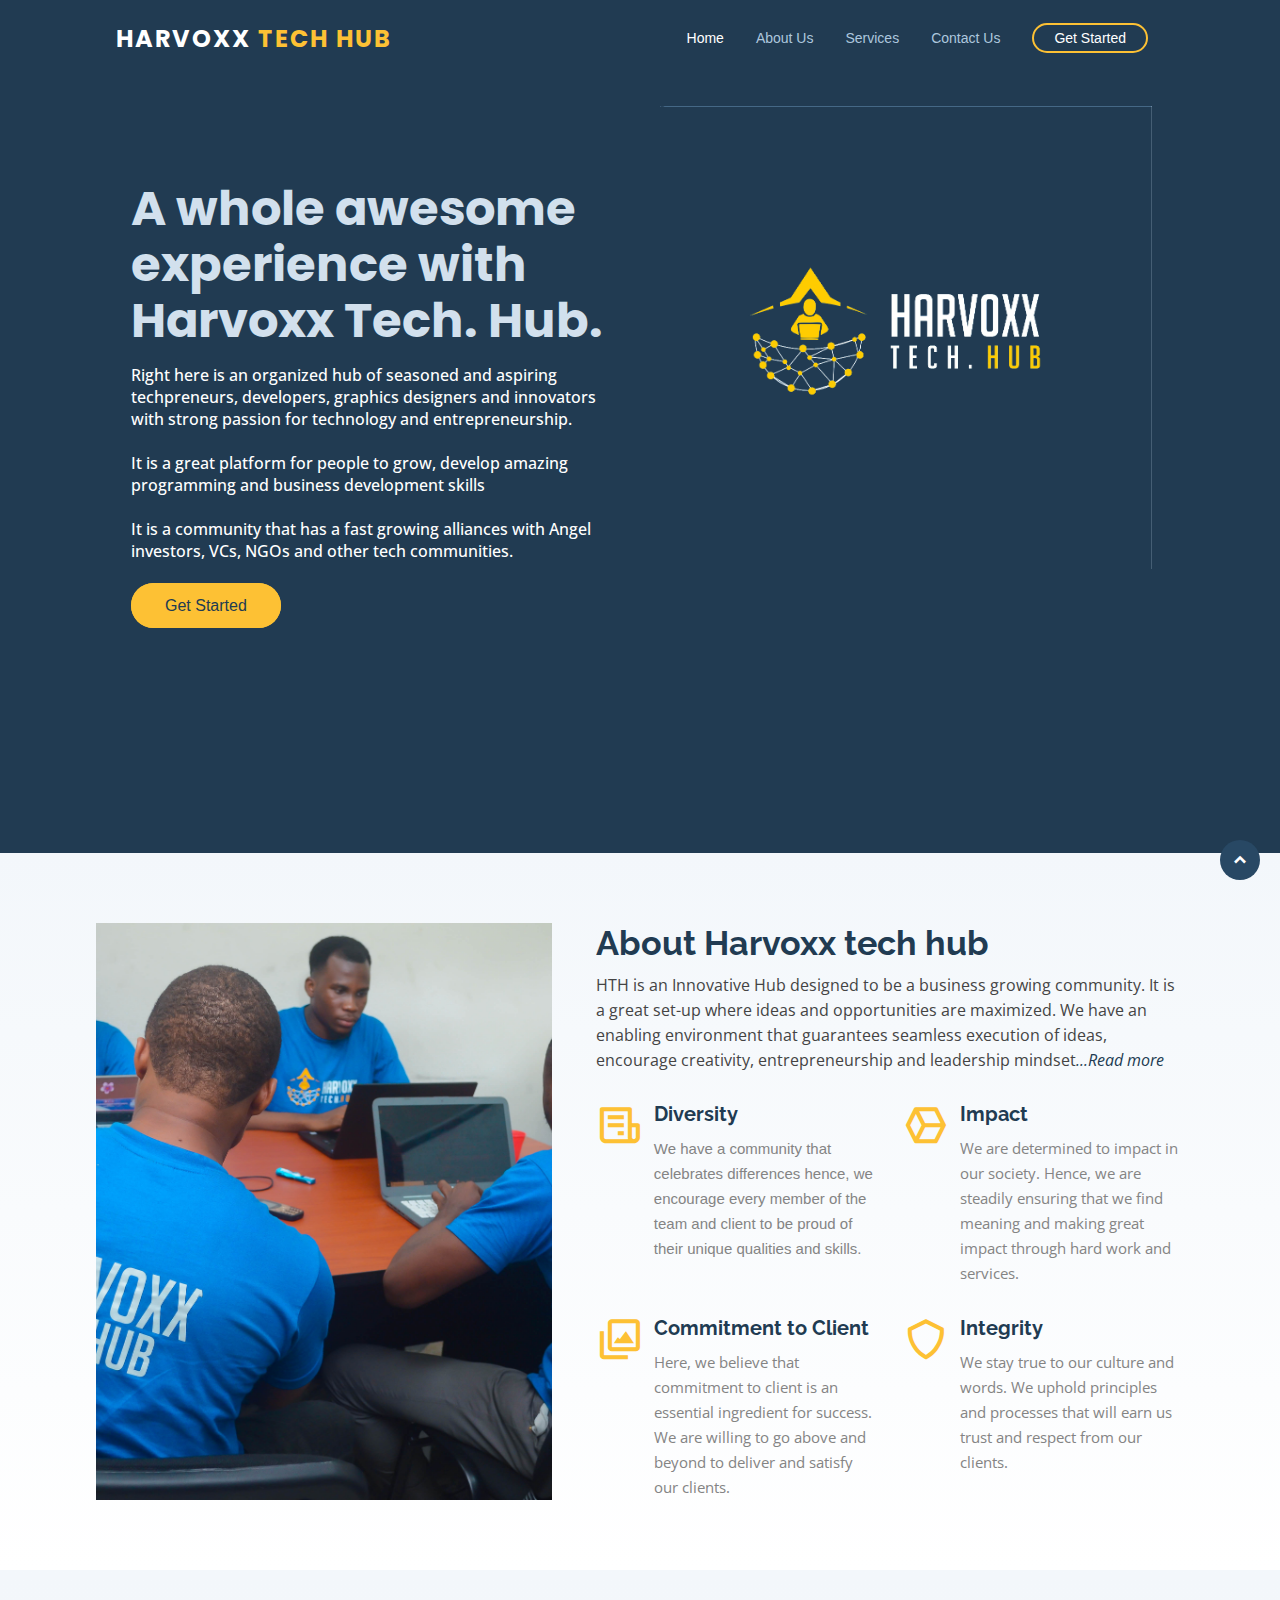
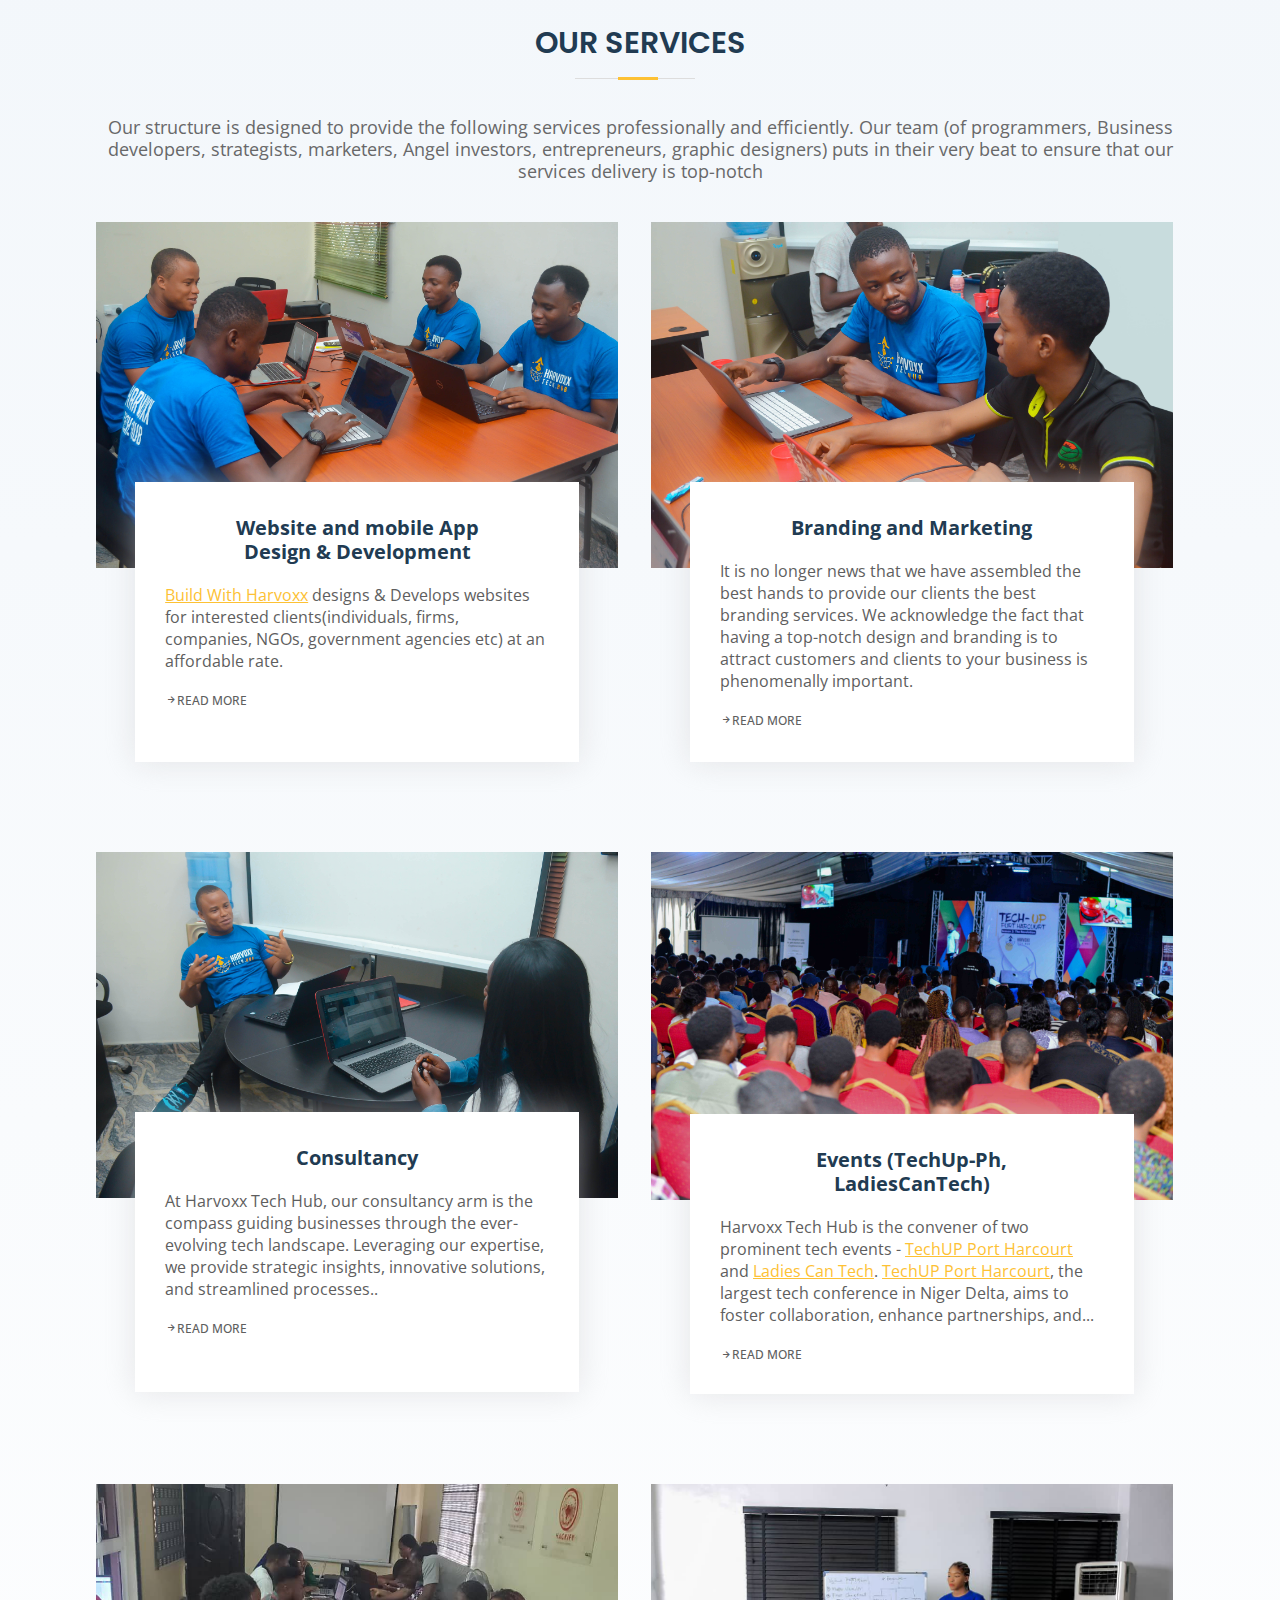
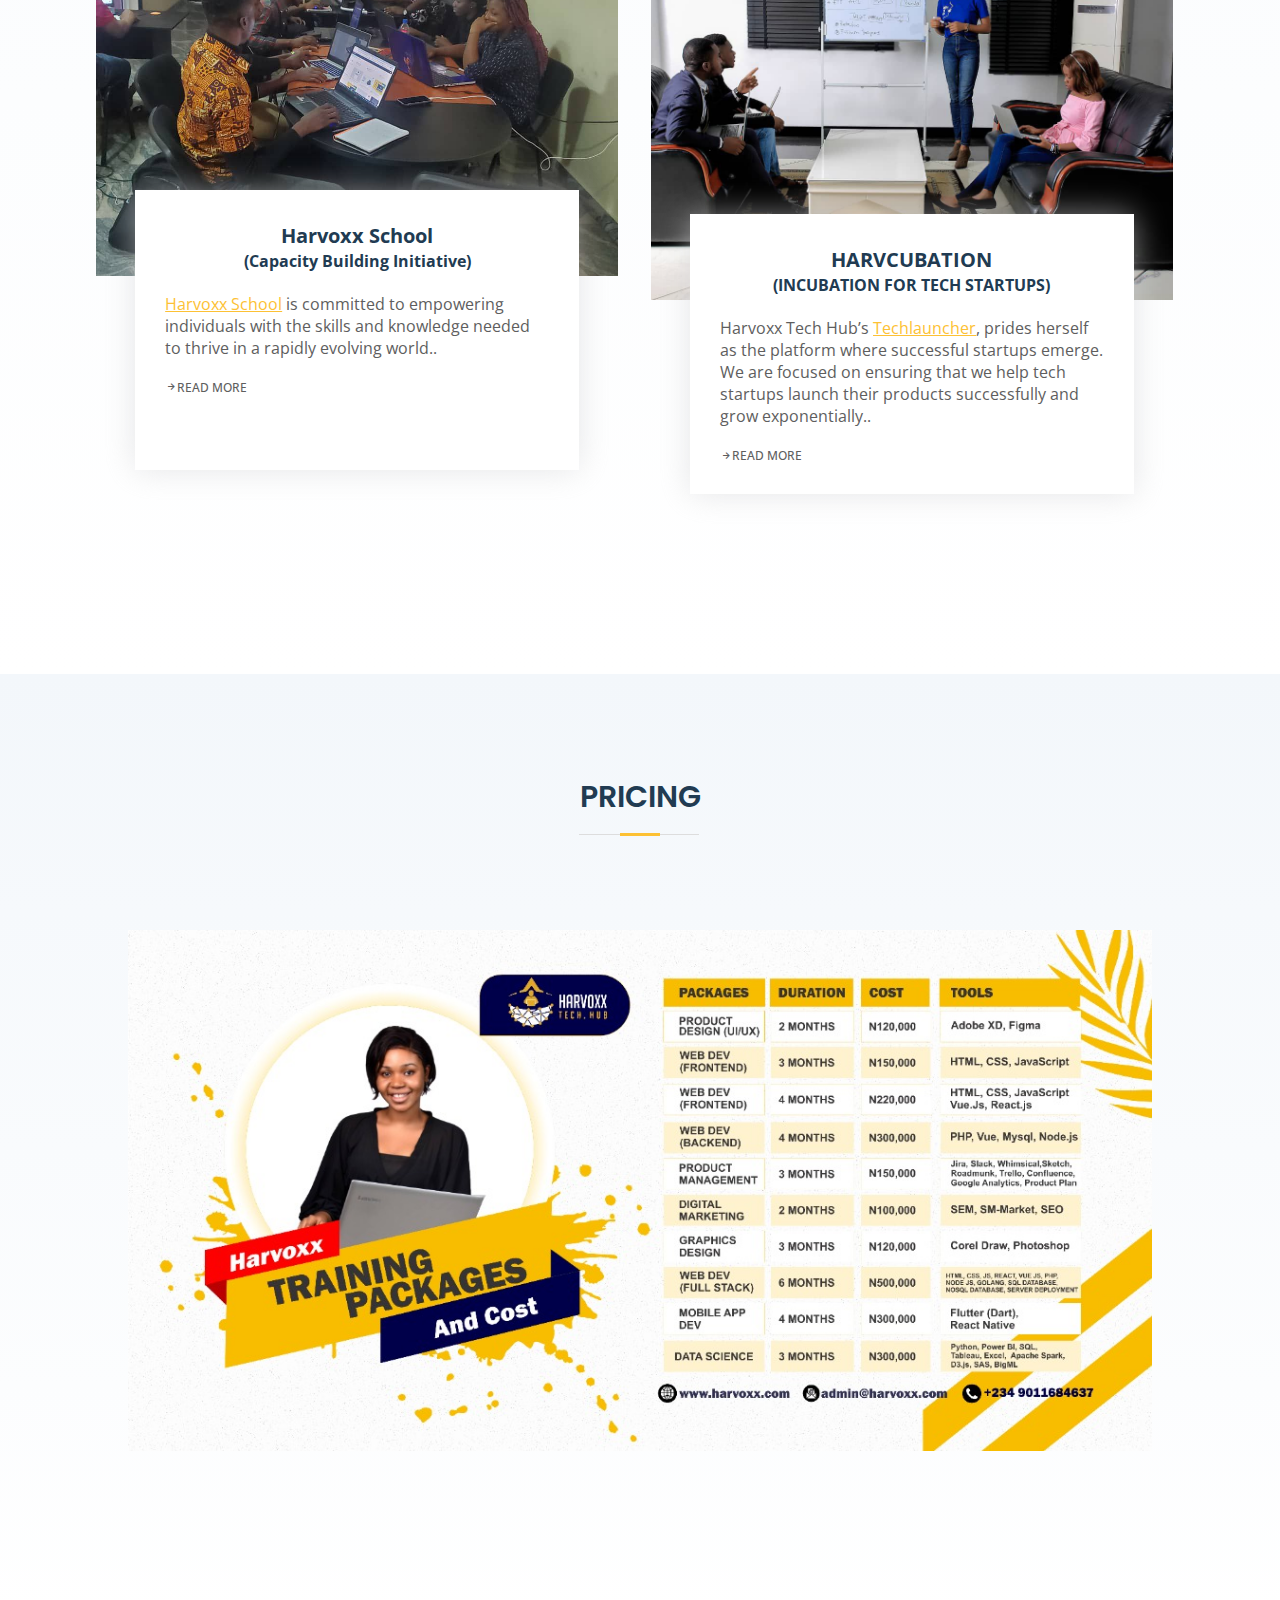
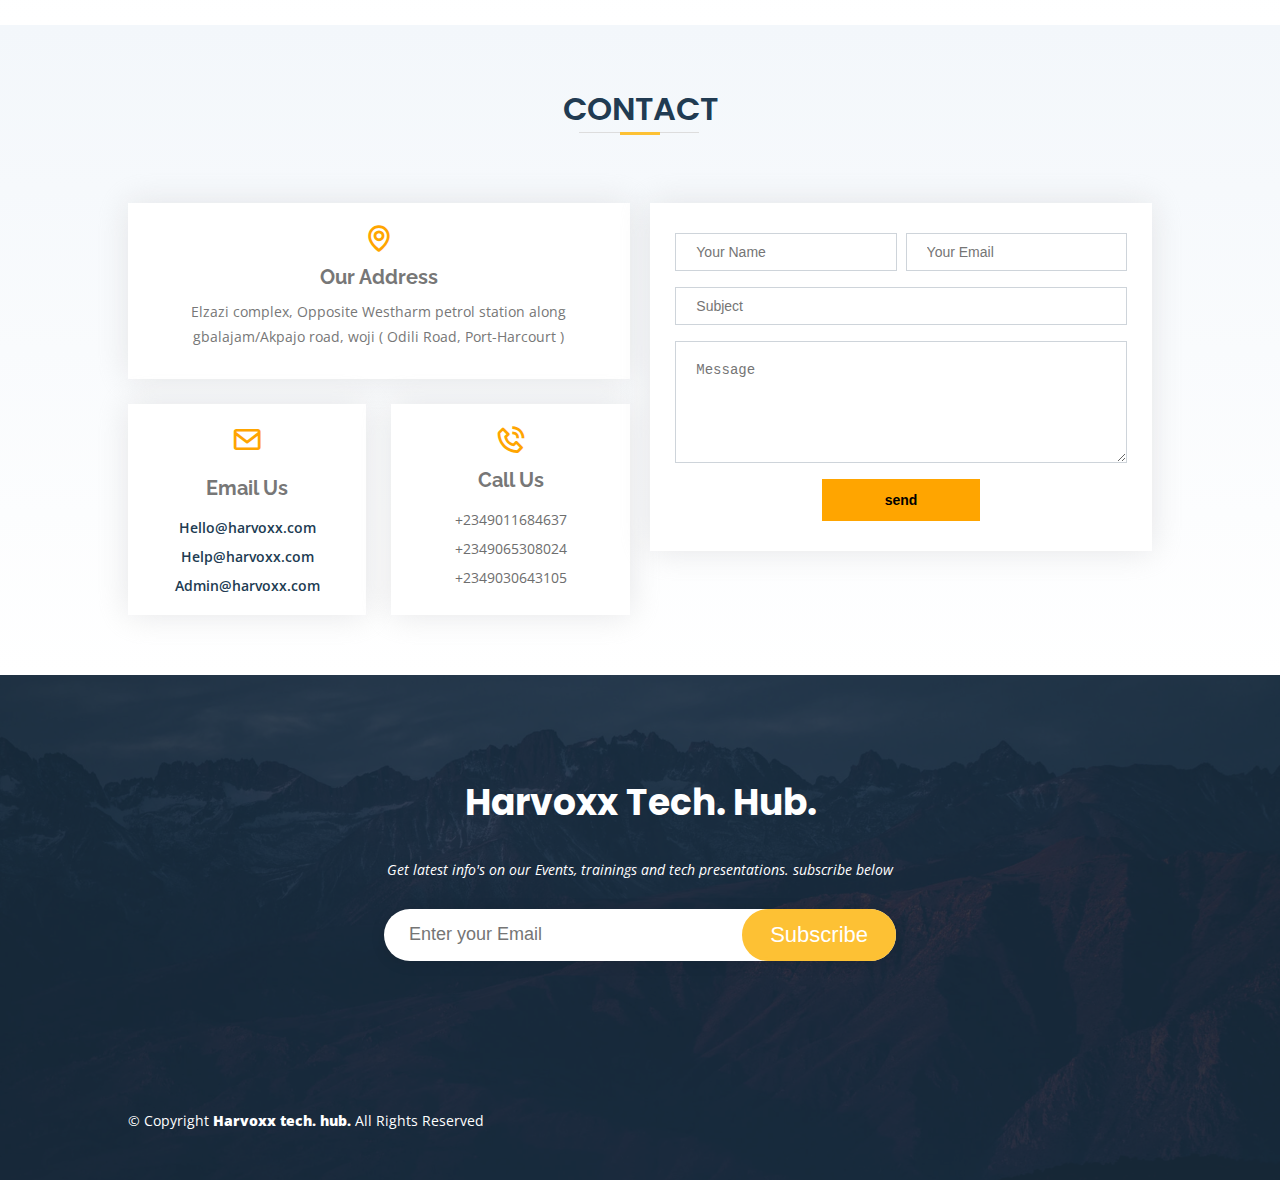
==== commit 1abd0d0a: "worked on JS assignment to use if statement to check if a user's name and password is correct" ====
--- a/home.html
+++ b/home.html
@@ -314,7 +314,7 @@
         <div class="first">
           <h1>Harvoxx Tech. Hub.</h1>
           <p>
-            Get latest latest info's on our Events, trainings and tech
+            Get latest info's on our Events, trainings and tech
             presentations. subscribe below
           </p>
           <div class="email-submit">
--- a/assets/css/home.css
+++ b/assets/css/home.css
@@ -912,6 +912,7 @@
   .hero .container {
     flex-direction: column-reverse;
     align-items: center;
+    padding-top:40px;
   }
   .hero .container .left {
     width: 90%;
@@ -920,15 +921,20 @@
   }
   .hero .container .left h1 {
     width: 100%;
-    font-size: 26px;
+    font-size: 28px;
+    font-family:"Poppins", sans-serif;
     font-weight: 800;
     line-height: 35px;
   }
   .hero .container .left p {
     font-size: 16px;
+    font-weight:600;
+    width:100%;
+    font-family:"Open Sans", sans-serif;
   }
   .hero .container .right {
     width: 90%;
+    padding-bottom:40px;
   }
   .about .container {
     flex-direction: column;
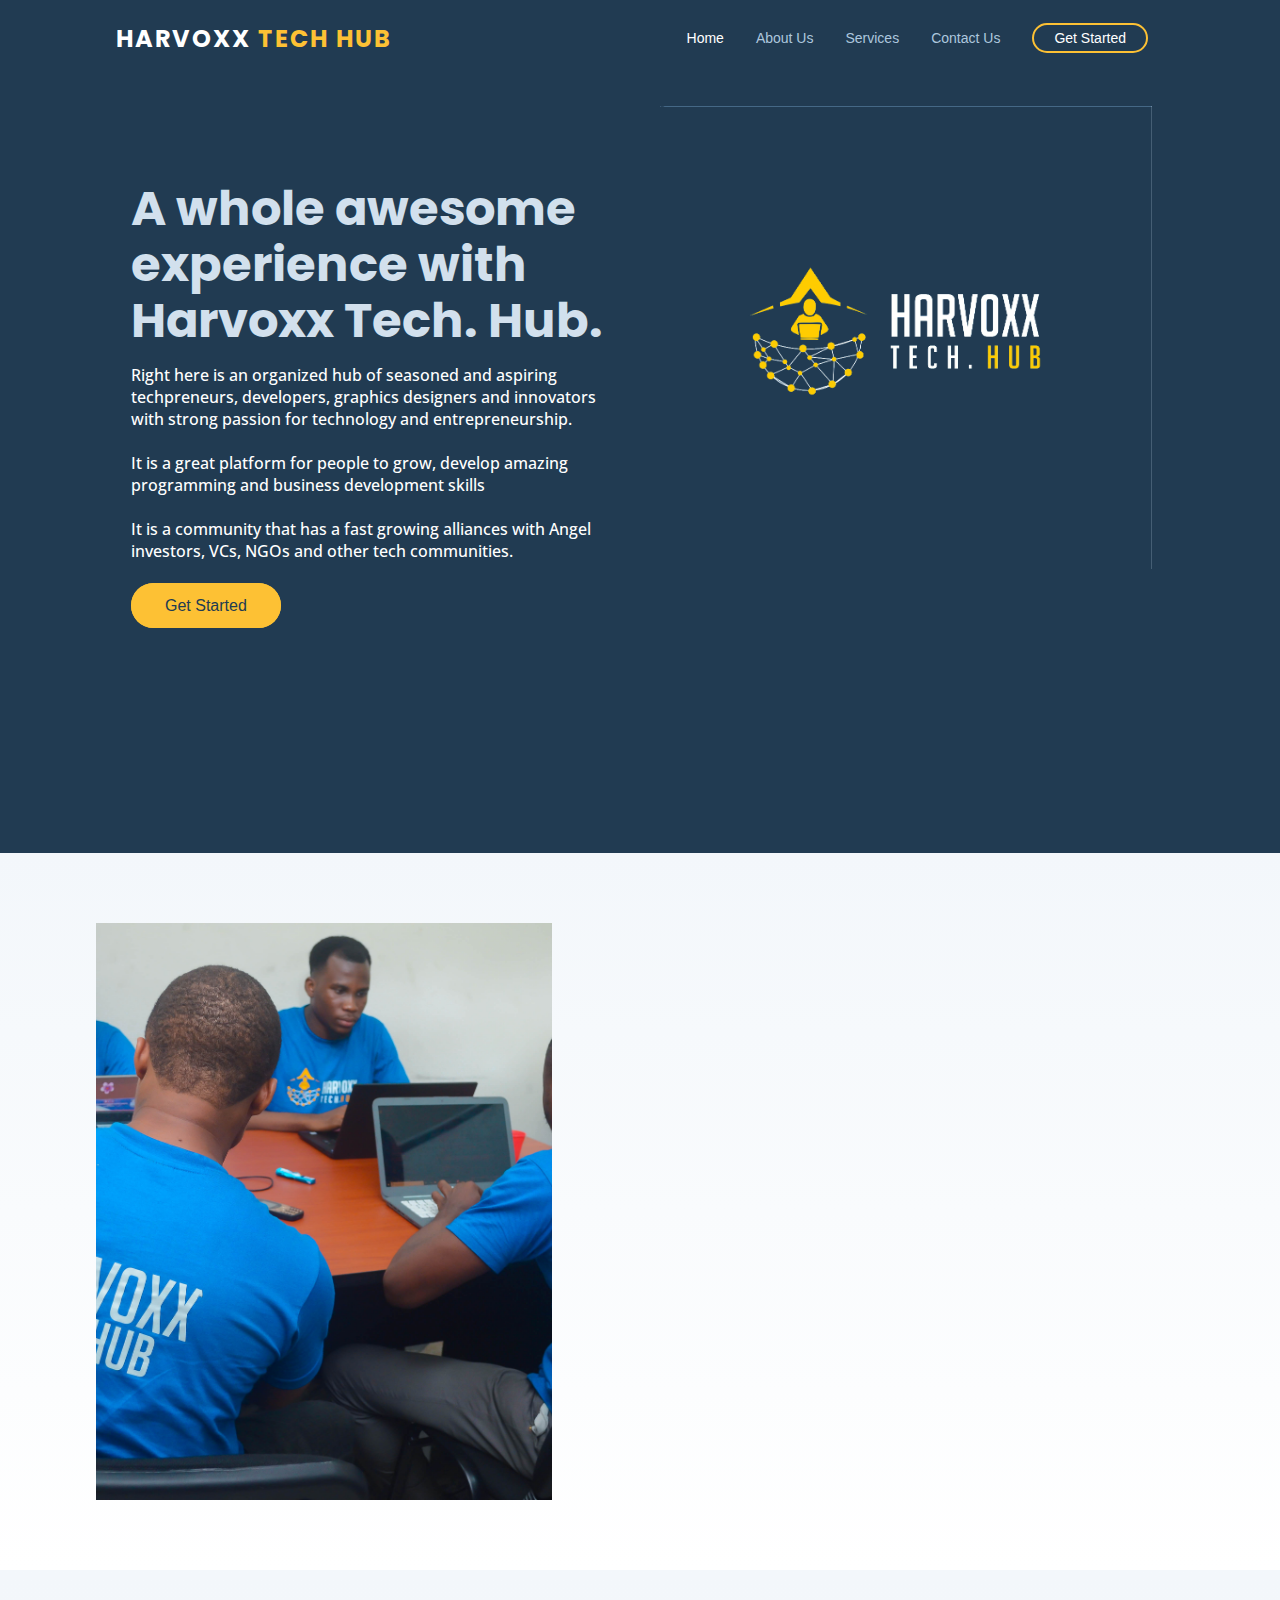
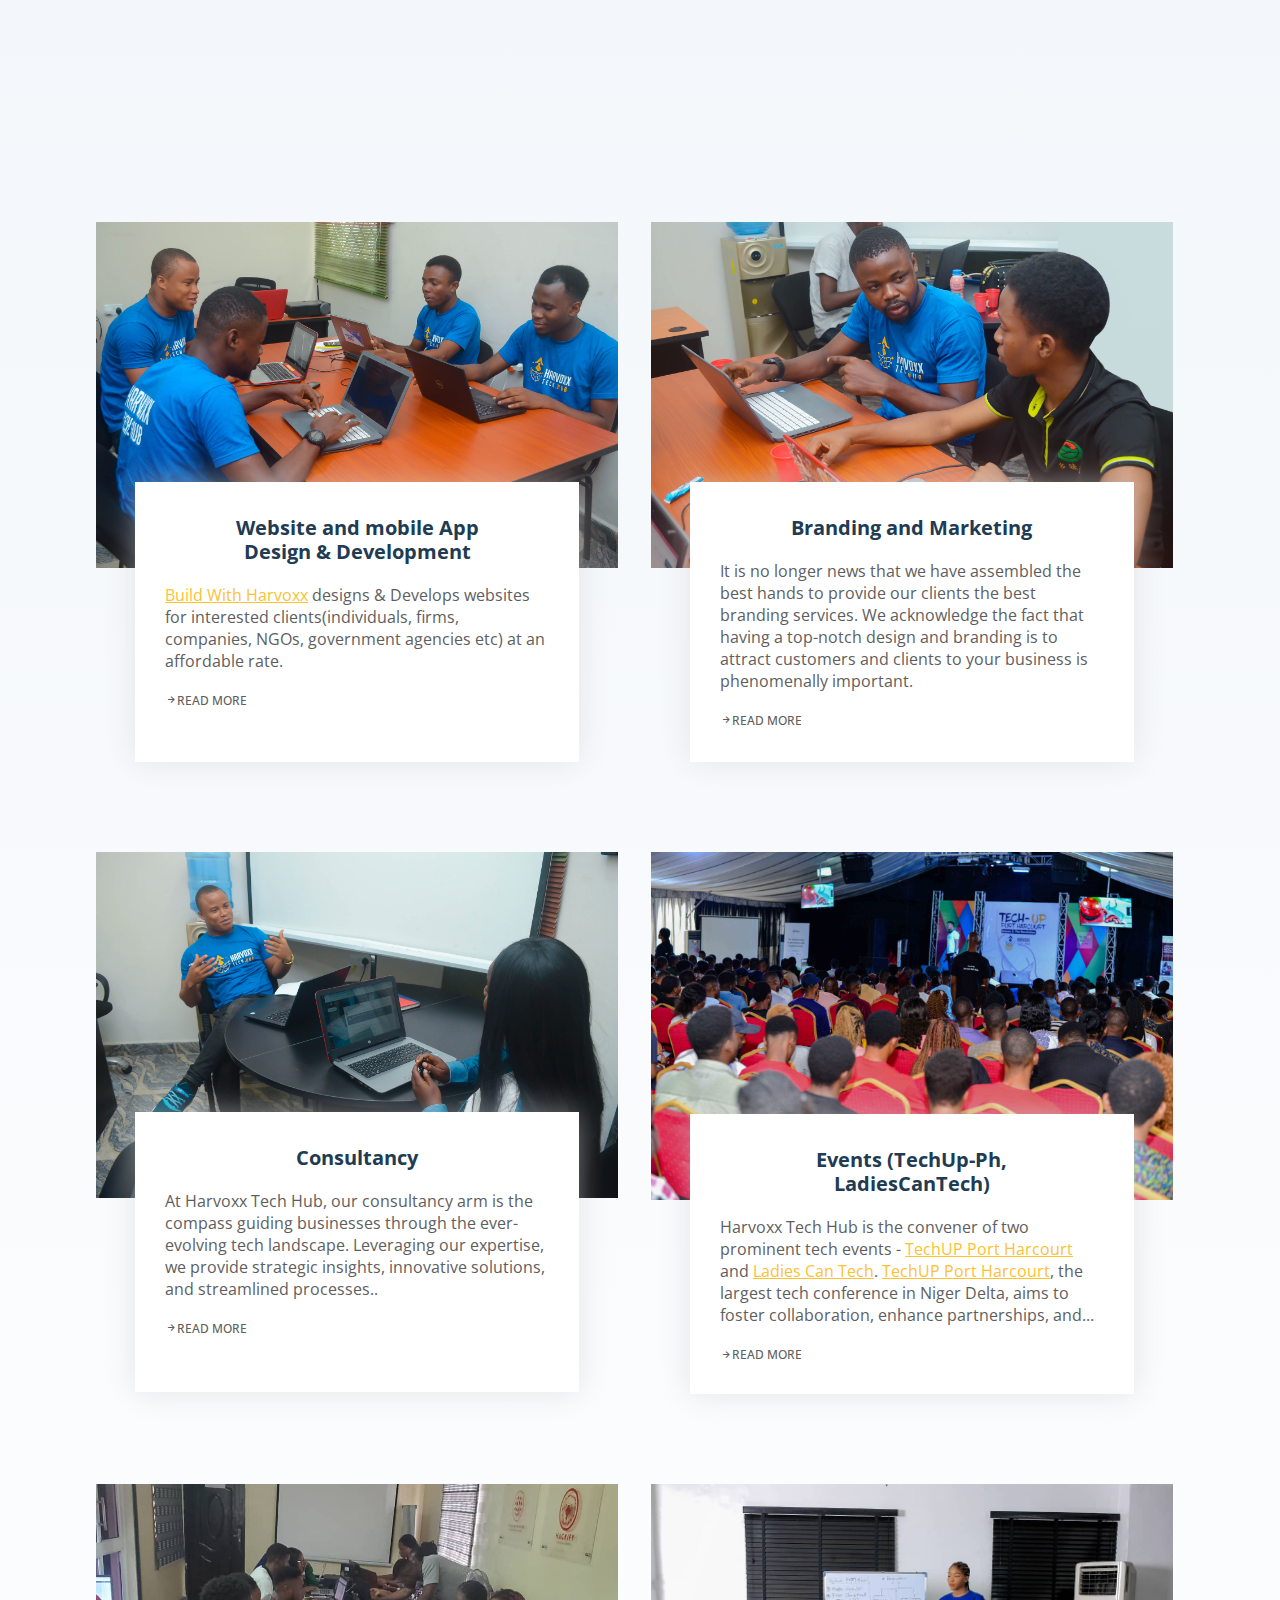
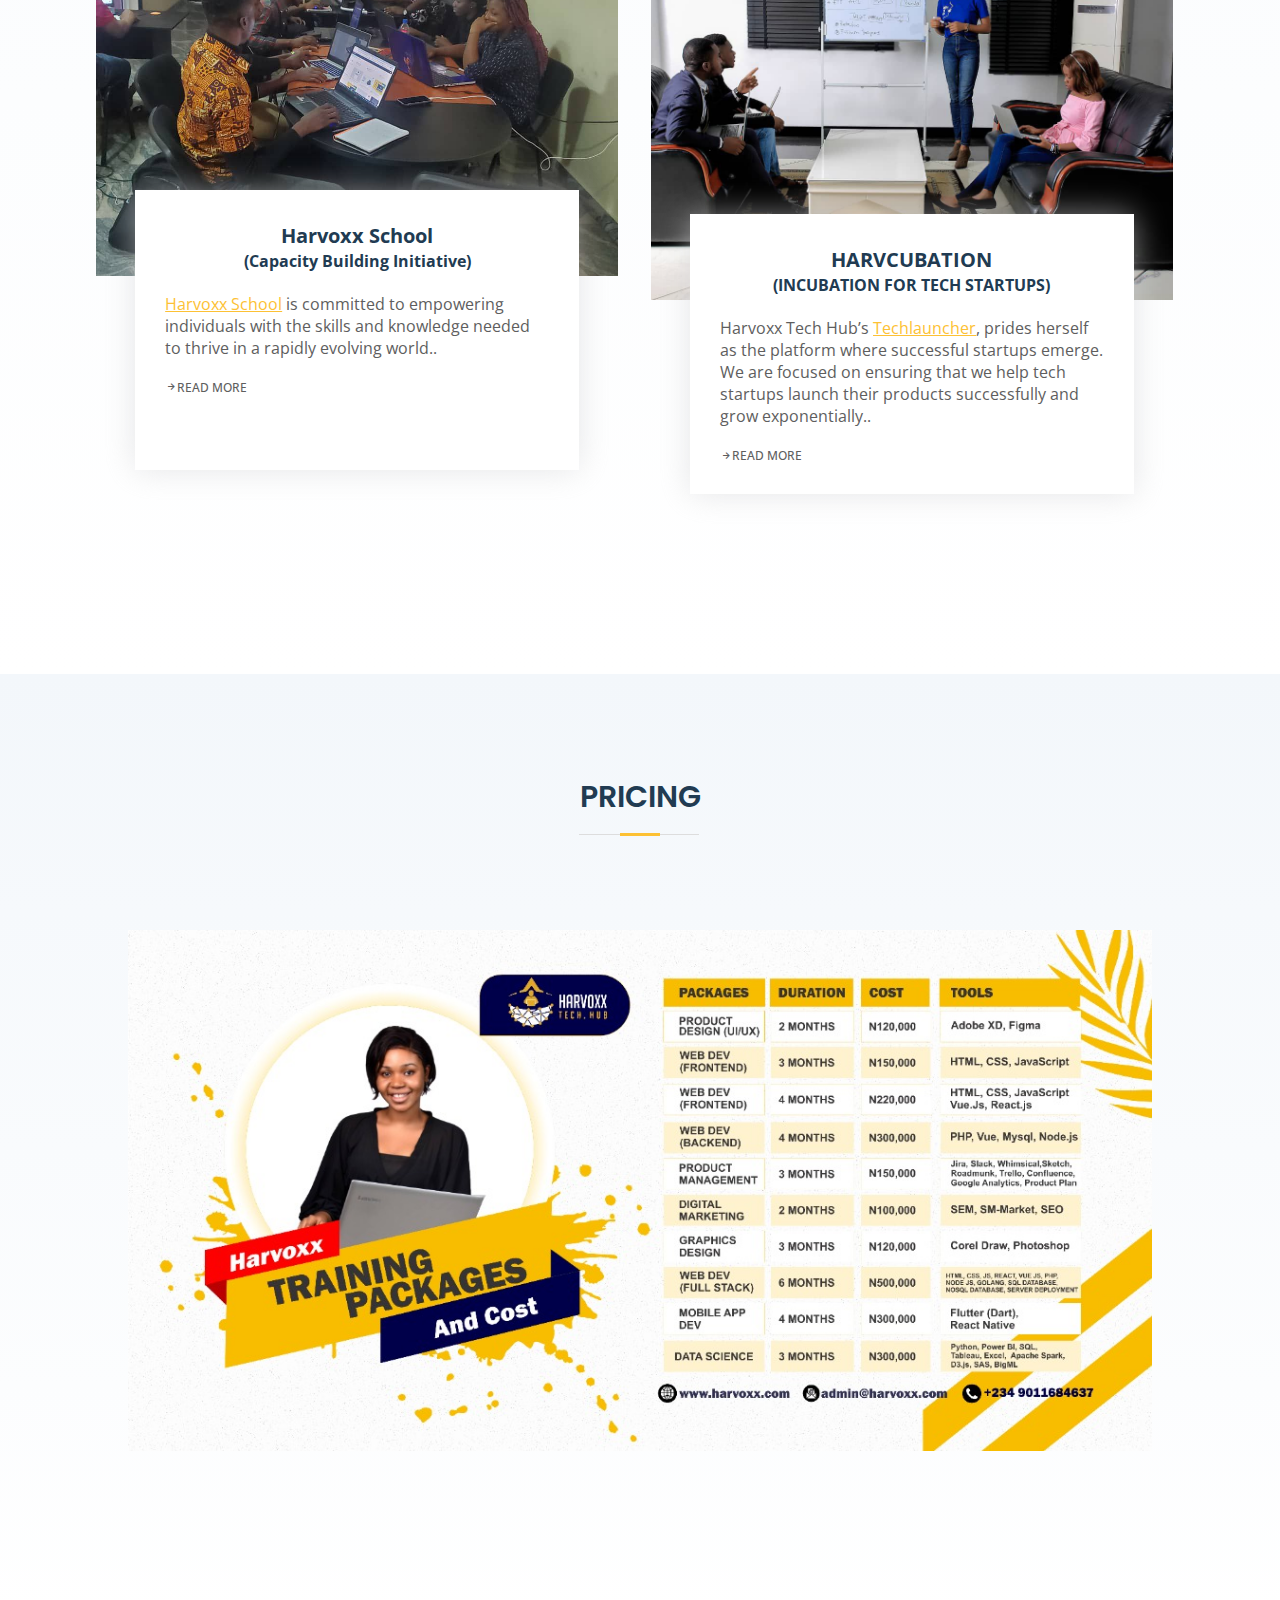
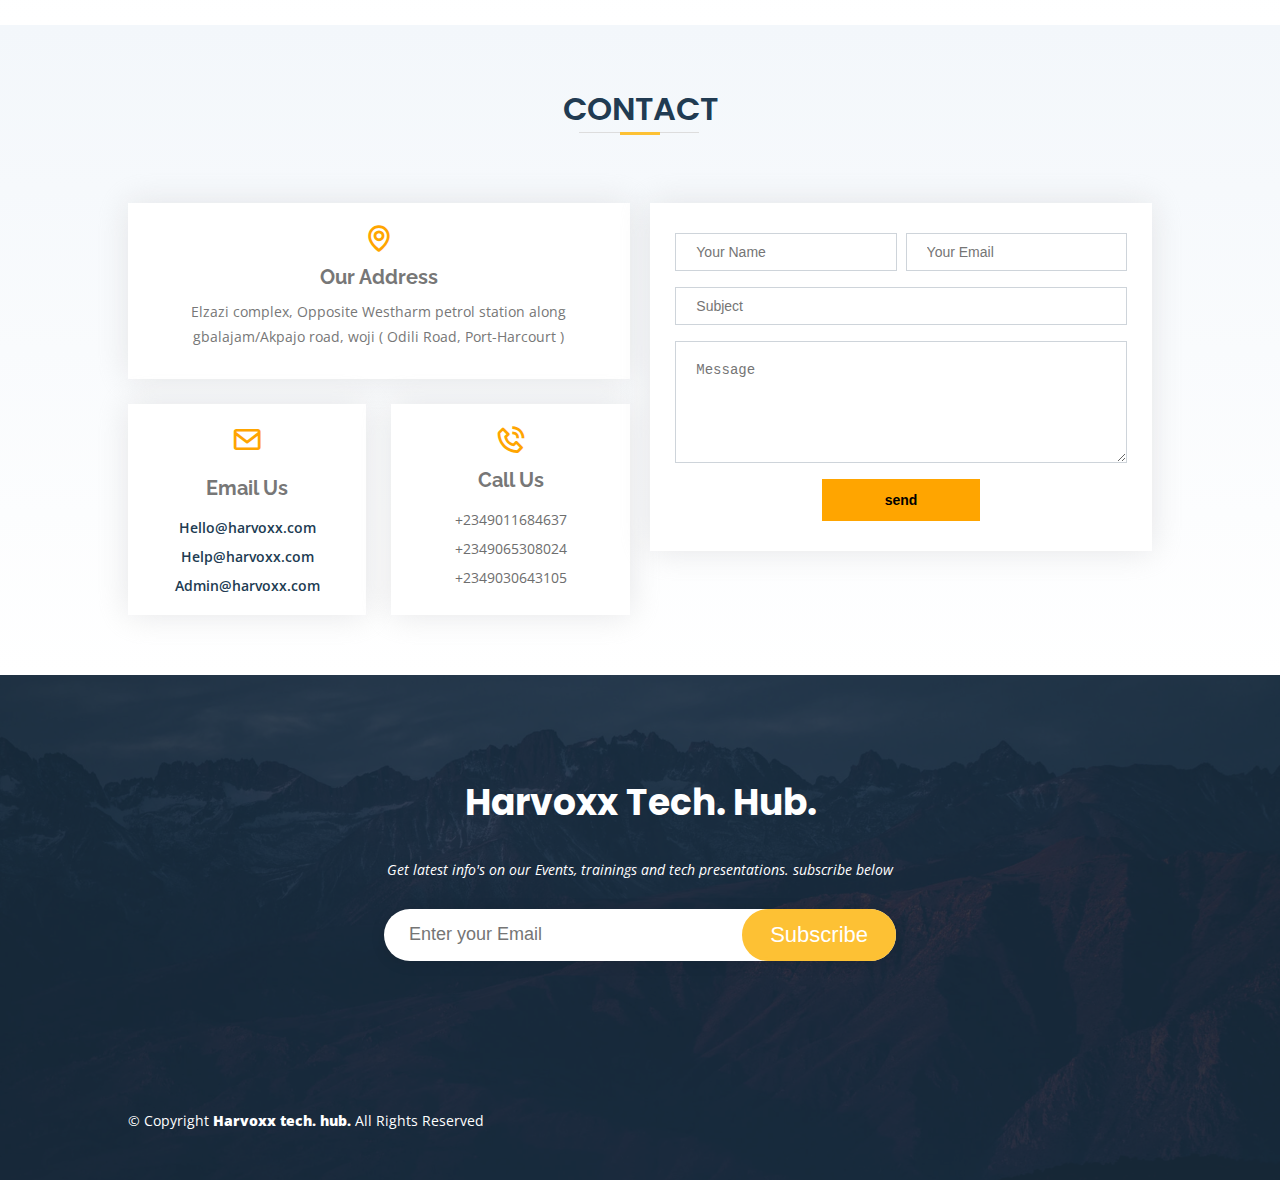
==== commit 022c8eec: "working on the website animation; stopped at the service section" ====
--- a/home.html
+++ b/home.html
@@ -16,8 +16,8 @@
   <body>
     <section class="header">
       <div class="container">
-        <h1>
-          <a href="index.html">HARVOXX <span class="tech">TECH HUB</span></a>
+        <h1 id="logo">
+          <a href="#">HARVOXX <span class="tech">TECH HUB</span></a>
         </h1>
         <ul>
           <li><a href="" class="active">Home</a></li>
@@ -30,10 +30,17 @@
       </div>
     </section>
 
-    <section class="hero">
+    <section class="hero" id="hero">
       <div class="container">
         <div class="left">
           <h1>A whole awesome experience with Harvoxx Tech. Hub.</h1>
+          <!-- <div class="time" style="display: flex; color: white; font-size: 30px;">
+              <h1 id="hour"></h1>
+              <span>:</span>
+              <h1 id="min"></h1>
+              <span>:</span>
+              <h1 id="sec"></h1>
+          </div> -->
           <p>
             Right here is an organized hub of seasoned and aspiring
             techpreneurs, developers, graphics designers and innovators with
@@ -125,7 +132,7 @@
     <section class="services">
       <div class="container">
         <h2>Our Services</h2>
-        <p>
+        <p id="service">
           Our structure is designed to provide the following services
           professionally and efficiently. Our team (of programmers, Business
           developers, strategists, marketers, Angel investors, entrepreneurs,
@@ -133,7 +140,7 @@
           delivery is top-notch
         </p>
         <div class="box-container">
-          <div class="box">
+          <div class="box" id="box1">
             <div class="box-image">
               <img src="./assets/images/service1.jpg" />
             </div>
@@ -302,7 +309,7 @@
                 class="message"
                 placeholder="Message"
               ></textarea>
-              <a href="">send</a>
+              <a href="" id="send">send</a>
             </div>
           </form>
         </div>
@@ -376,6 +383,7 @@
   Objects
   Loops
   Functions
+  Method
   DOM Manipulations
   Events
   (Practice: Form validation, password strength checker)
--- a/assets/css/home.css
+++ b/assets/css/home.css
@@ -157,12 +157,22 @@
   color: #213b52;
   margin-bottom: 10px;
   font-family:"Raleway", sans-serif;
+  opacity:0;
+  transition:all 1s ease-in-out;
+}
+.about .container .right .up h3.active{
+  opacity:1;
 }
 .about .container .right .up p {
   line-height: 25px;
   font-size: 16px;
   color: #444444;
   font-family: 'Open Sans', sans-serif;
+  opacity:0;
+  transition:all 1s ease-in-out;
+}
+.about .container .right .up p.active{
+  opacity:1;
 }
 .about .container .right .up p a {
   text-decoration: none;
@@ -194,6 +204,23 @@
   line-height: 25px;
   font-size: 15px;
   color: #848484;
+}
+
+.about .container .right .down1,
+.about .container .right .down2,
+.about .container .right .down3,
+.about .container .right .down4{
+  opacity:0;
+  transform: translateY(50px);
+  transition:all .5s ease-in-out;
+}
+
+.about .container .right .down1.active,
+.about .container .right .down2.active,
+.about .container .right .down3.active,
+.about .container .right .down4.active{
+  transform: translateY(0px);
+  opacity:1;
 }
 
 .about .container .right .down2 {
@@ -314,12 +341,31 @@
   left: 48%;
   margin-top: 10px;
 }
-.services .container p {
+
+.services .container h2,
+.services .container h2::before,
+.services .container h2::after {
+  opacity:0;
+  transition:all 1s ease-in-out;
+}
+
+.services .container h2.active,
+.services .container h2.active::before,
+.services .container h2.active::after {
+  opacity:1;
+}
+
+.services .container #service {
   color: #686869;
   text-align: center;
   font-size: 18px;
   line-height: 22px;
   font-family:'Open Sans', sans-serif;
+  opacity:0;
+  transition: all 1s ease-in-out;
+}
+.services .container #service.active{
+  opacity:1;
 }
 .services .container .box-container {
   width: 100%;
@@ -331,6 +377,8 @@
 .services .container .box-container .box {
   width: 48%;
   position: relative;
+  transition: all 1s ease-in-out;
+  /* opacity:0; */
 }
 .services .container .box-container .box .box-image {
   width: 100%;
@@ -768,20 +816,21 @@
 .footer .container .second h3 span {
   font-weight: 900;
 }
+
 .to-up {
   height: 40px;
   width: 40px;
   background-color: #284864;
   border-radius: 50%;
   position: fixed;
-  display: flex;
+  display:none;
   justify-content: center;
   align-items: center;
   bottom: 20px;
   right: 20px;
   cursor: pointer;
   z-index: 2;
-  transition: all 0.5s ease-in-out;
+  transition: all .5s ease-in-out;
 }
 .to-up:hover {
   background-color: #fdc134;
